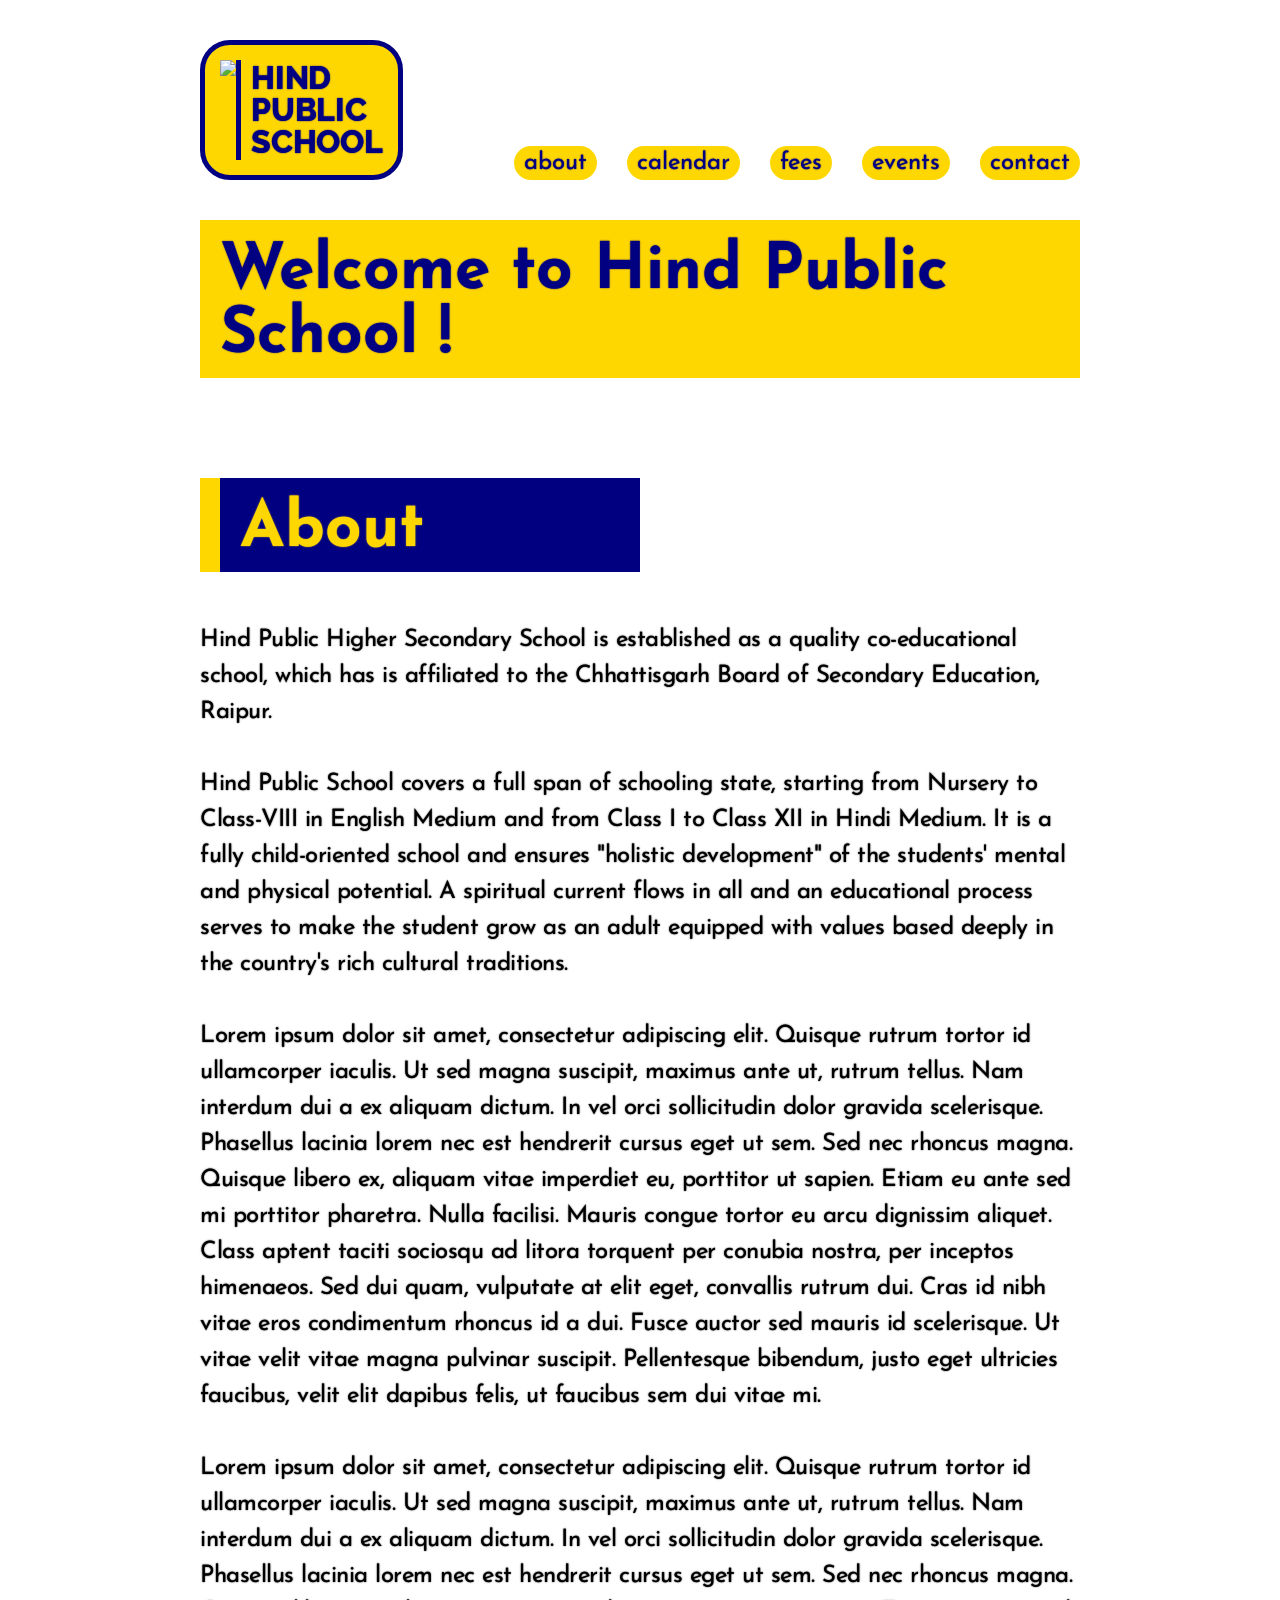
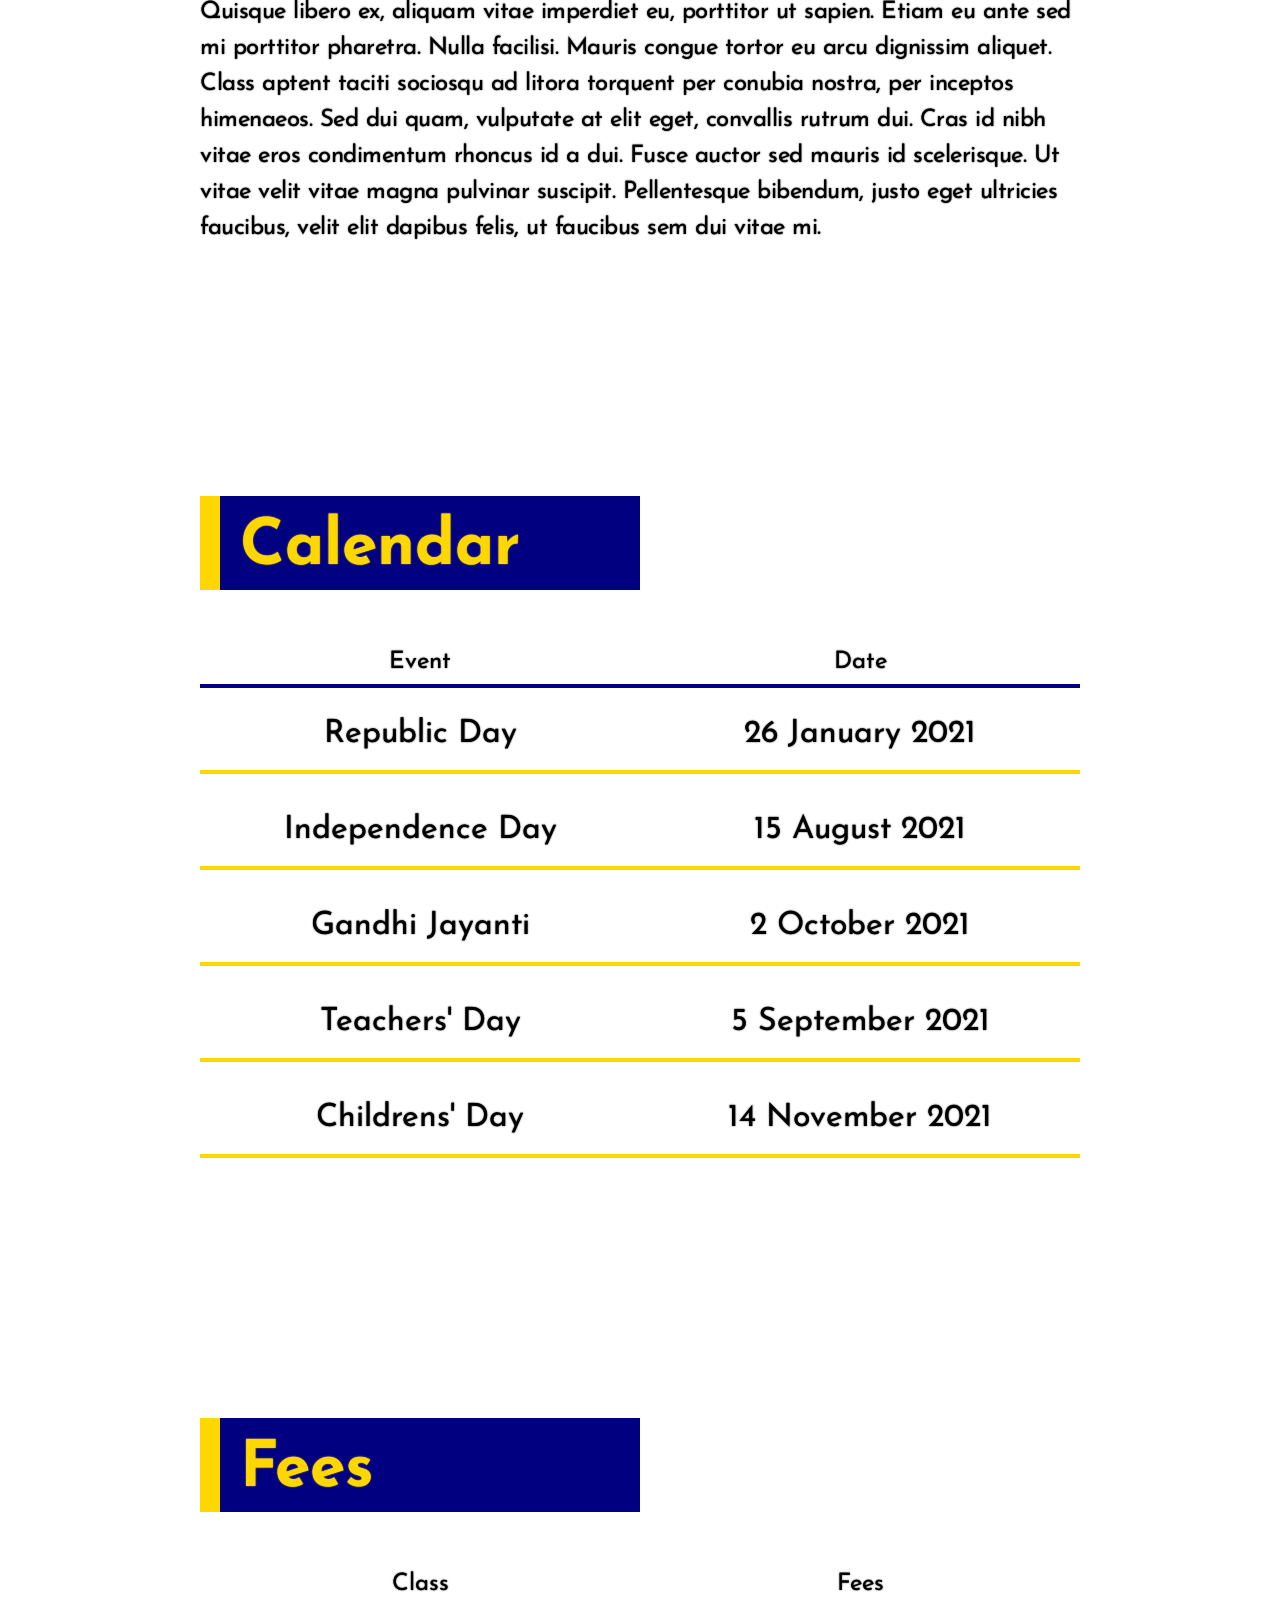
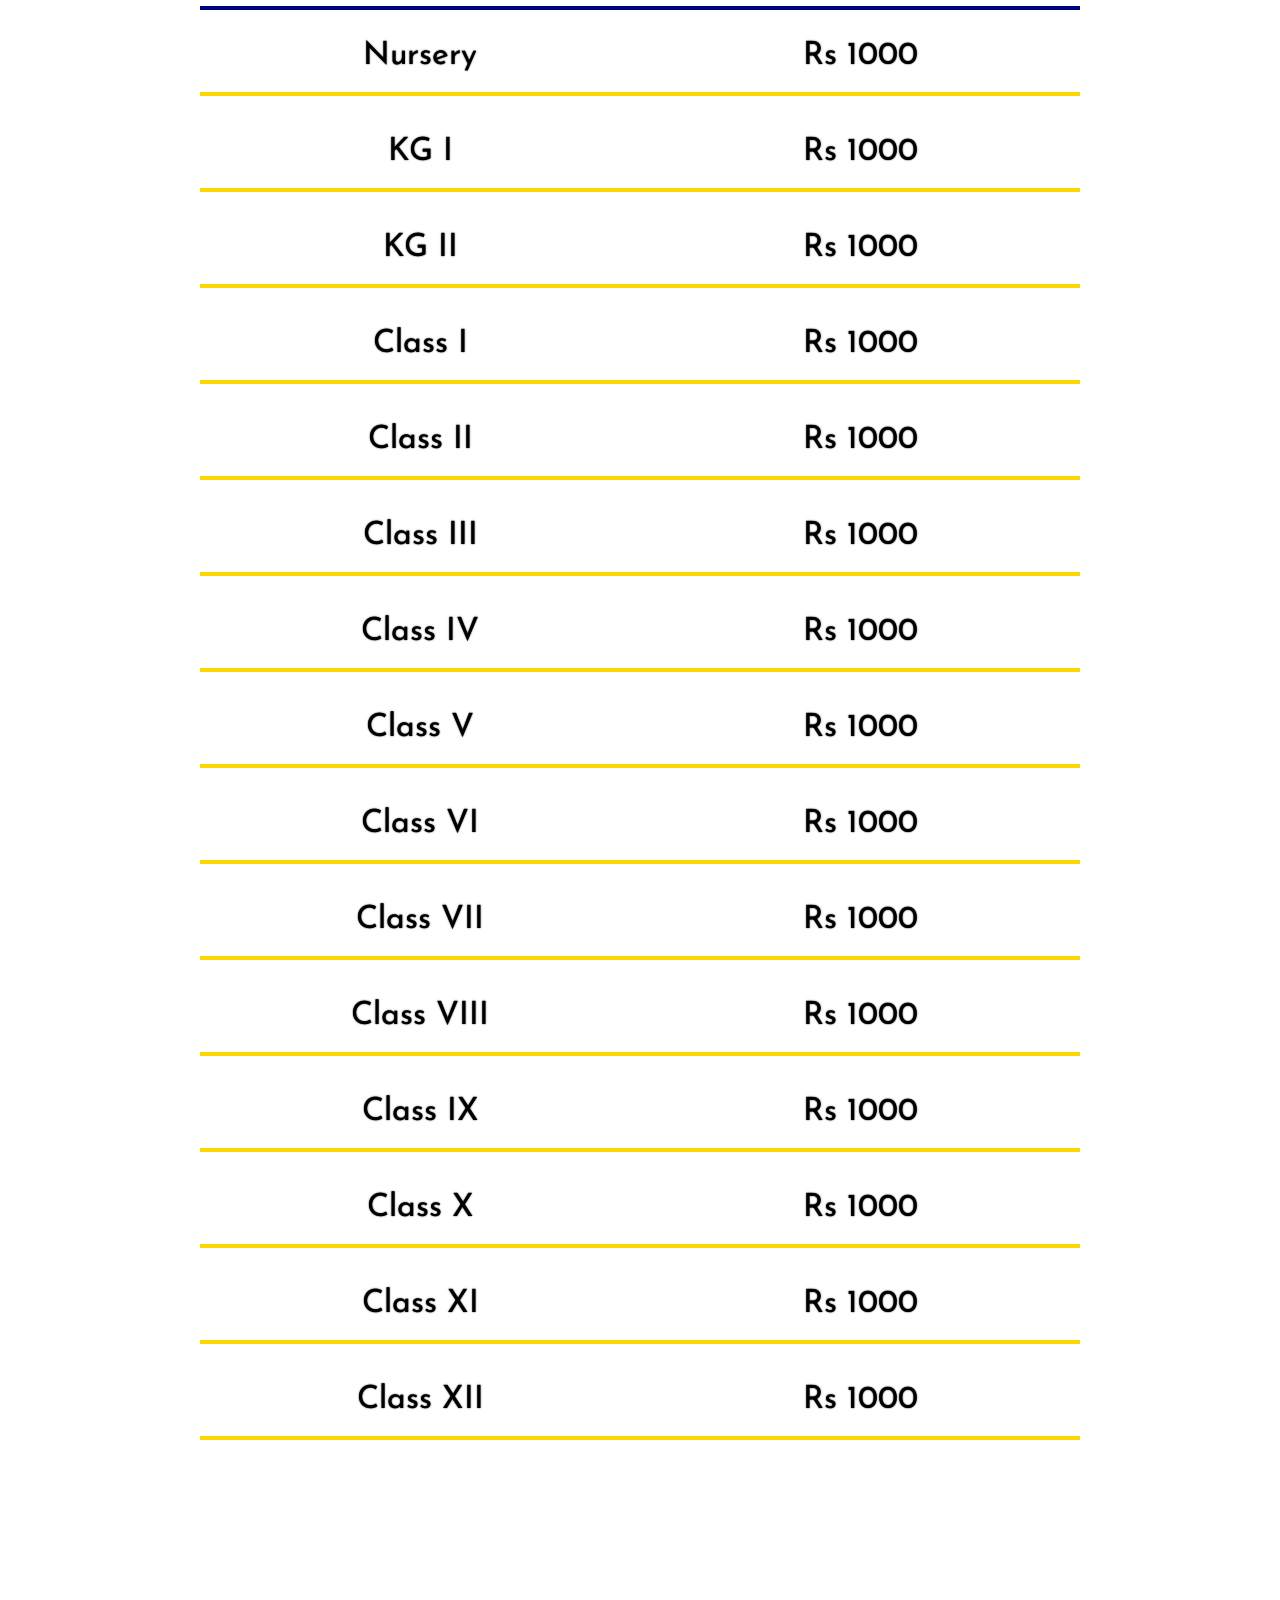
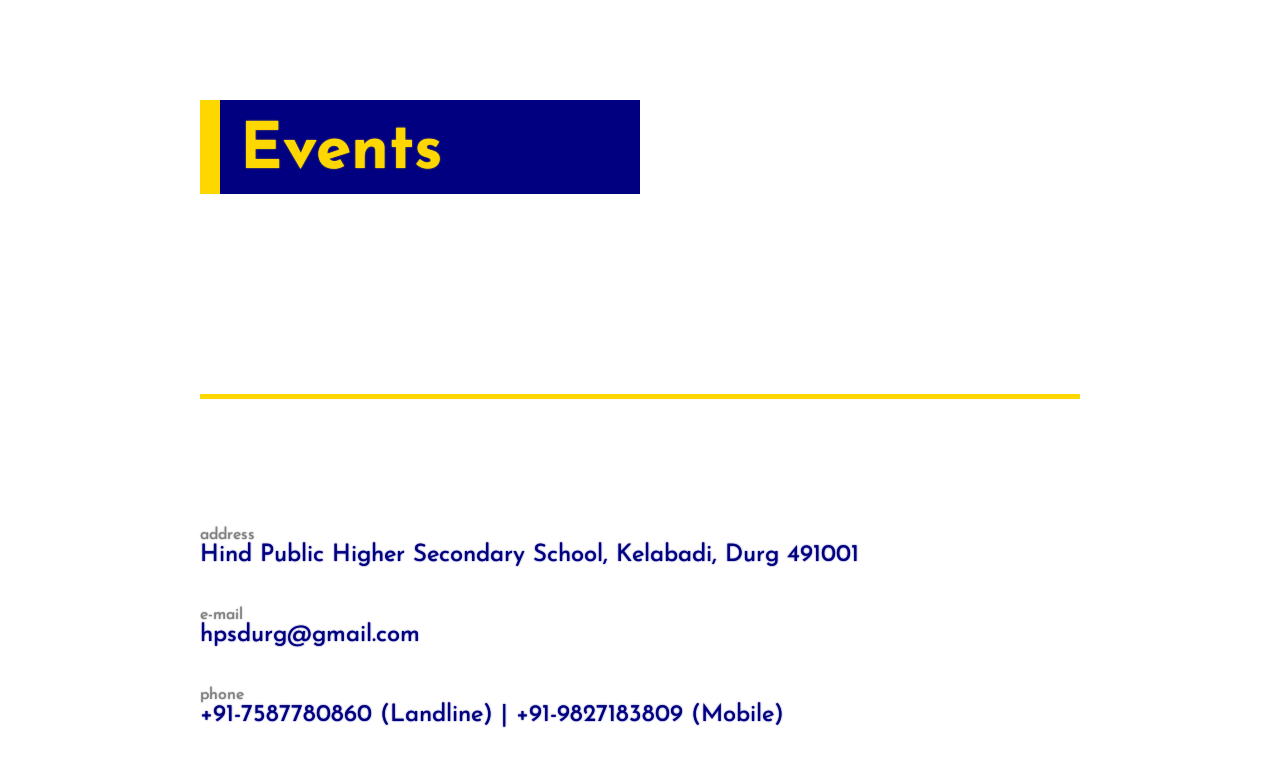
==== index.html @ 1e0f35f3 "renamed to index.html" ====
<!doctype html>
<html lang="en-IN">
  <head>
    <meta charset="utf-8">
    <link href="fa/css/all.css" rel="stylesheet">
    <link href="school.css" rel="stylesheet">
  </head>
  <body>
    <div class="hero"></div>
    <div class="header">
      <div class="logo">
        <img class="logo-image" height="100" src="images/logo.png">
        <div class="logo-banner"> Hind<br>Public<br>School </div>
      </div>
      <div class="social-and-navigation">
        <div class="social">
          <a href="#" class="social-icon fab fa-facebook"> </a>
          <a href="#" class="social-icon fab fa-instagram"> </a>
          <a href="#" class="social-icon fab fa-twitter"> </a>
        </div>
        <div class="navigation">
          <a class="navigation-element" href="#about"> about </a>
          <a class="navigation-element" href="#calendar"> calendar </a>
          <a class="navigation-element" href="#fees"> fees </a>
          <a class="navigation-element" href="#events"> events </a>
          <a class="navigation-element" href="#contact"> contact </a>
        </div>
      </div>
    </div>
    <div class="main">
      <div class="welcome"> Welcome to Hind Public School&nbsp;!</div>
      <div class="heading" id="about"> About </div>
      <div class="text">
        Hind Public Higher Secondary School is established as a quality co-educational school, which
        has is affiliated to the Chhattisgarh Board of Secondary Education, Raipur.

        <br><br>

        Hind Public School covers a full span of schooling state, starting from Nursery to
        Class-VIII in English Medium and from Class I to Class XII in Hindi Medium. It is a fully
        child-oriented school and ensures "holistic development" of the students' mental and
        physical potential. A spiritual current flows in all and an educational process serves to
        make the student grow as an adult equipped with values based deeply in the country's rich
        cultural traditions.

        <br><br>  

        Lorem ipsum dolor sit amet, consectetur adipiscing elit. Quisque rutrum tortor id
        ullamcorper iaculis.  Ut sed magna suscipit, maximus ante ut, rutrum tellus. Nam interdum
        dui a ex aliquam dictum.  In vel orci sollicitudin dolor gravida scelerisque. Phasellus
        lacinia lorem nec est hendrerit cursus eget ut sem.  Sed nec rhoncus magna. Quisque libero
        ex, aliquam vitae imperdiet eu, porttitor ut sapien. Etiam eu ante sed mi porttitor
        pharetra. Nulla facilisi. Mauris congue tortor eu arcu dignissim aliquet. Class aptent
        taciti sociosqu ad litora torquent per conubia nostra, per inceptos himenaeos. Sed dui quam,
        vulputate at elit eget, convallis rutrum dui. Cras id nibh vitae eros condimentum rhoncus id
        a dui. Fusce auctor sed mauris id scelerisque. Ut vitae velit vitae magna pulvinar suscipit.
        Pellentesque bibendum, justo eget ultricies faucibus, velit elit dapibus felis, ut faucibus
        sem dui vitae mi.

        <br><br>

        Lorem ipsum dolor sit amet, consectetur adipiscing elit. Quisque rutrum tortor id
        ullamcorper iaculis.  Ut sed magna suscipit, maximus ante ut, rutrum tellus. Nam interdum
        dui a ex aliquam dictum.  In vel orci sollicitudin dolor gravida scelerisque. Phasellus
        lacinia lorem nec est hendrerit cursus eget ut sem.  Sed nec rhoncus magna. Quisque libero
        ex, aliquam vitae imperdiet eu, porttitor ut sapien. Etiam eu ante sed mi porttitor
        pharetra. Nulla facilisi. Mauris congue tortor eu arcu dignissim aliquet. Class aptent
        taciti sociosqu ad litora torquent per conubia nostra, per inceptos himenaeos. Sed dui quam,
        vulputate at elit eget, convallis rutrum dui. Cras id nibh vitae eros condimentum rhoncus id
        a dui. Fusce auctor sed mauris id scelerisque. Ut vitae velit vitae magna pulvinar suscipit.
        Pellentesque bibendum, justo eget ultricies faucibus, velit elit dapibus felis, ut faucibus
        sem dui vitae mi.

      </div>
      <div class="vspace"></div>
      <div class="heading" id="calendar"> Calendar </div>
      <div class="table">
        <div class="table-heading"> Event </div>
        <div class="table-heading"> Date </div>

        <div class="table-element"> Republic Day </div> 
        <div class="table-element"> 26 January 2021 </div>

        <div class="table-element"> Independence Day </div> 
        <div class="table-element"> 15 August 2021 </div>

        <div class="table-element"> Gandhi Jayanti </div> 
        <div class="table-element"> 2 October 2021 </div>

        <div class="table-element"> Teachers' Day </div> 
        <div class="table-element"> 5 September 2021 </div>

        <div class="table-element"> Childrens' Day </div> 
        <div class="table-element"> 14 November 2021 </div>
      </div>
      <div class="vspace"></div>
      <div class="heading" id="fees"> Fees </div>
      <div class="table">
        <div class="table-heading"> Class </div>
        <div class="table-heading"> Fees </div>

        <div class="table-element"> Nursery </div> 
        <div class="table-element"> Rs 1000 </div>

        <div class="table-element"> KG I </div> 
        <div class="table-element"> Rs 1000 </div>

        <div class="table-element"> KG II </div> 
        <div class="table-element"> Rs 1000 </div>

        <div class="table-element"> Class I </div> 
        <div class="table-element"> Rs 1000 </div>

        <div class="table-element"> Class II </div> 
        <div class="table-element"> Rs 1000 </div>

        <div class="table-element"> Class III </div> 
        <div class="table-element"> Rs 1000 </div>

        <div class="table-element"> Class IV </div> 
        <div class="table-element"> Rs 1000 </div>

        <div class="table-element"> Class V </div> 
        <div class="table-element"> Rs 1000 </div>

        <div class="table-element"> Class VI </div> 
        <div class="table-element"> Rs 1000 </div>

        <div class="table-element"> Class VII </div> 
        <div class="table-element"> Rs 1000 </div>

        <div class="table-element"> Class VIII </div> 
        <div class="table-element"> Rs 1000 </div>

        <div class="table-element"> Class IX </div> 
        <div class="table-element"> Rs 1000 </div>

        <div class="table-element"> Class X </div> 
        <div class="table-element"> Rs 1000 </div>

        <div class="table-element"> Class XI </div> 
        <div class="table-element"> Rs 1000 </div>

        <div class="table-element"> Class XII </div> 
        <div class="table-element"> Rs 1000 </div>
      </div>
      <div class="vspace"></div>
      <div class="heading" id="events"> Events </div>
      <div class="vspace"></div>
    </div>
    <div class="footer" id="contact">
      <div class="footer-element">
        <a href="#" class="social-icon fab fa-facebook"> </a>
        <a href="#" class="social-icon fab fa-instagram"> </a>
        <a href="#" class="social-icon fab fa-twitter"> </a>
      </div>
      <div class="footer-element">
        <p class="marker"> Address </p>
        <p class="content"> Hind Public Higher Secondary School, Kelabadi, Durg 491001 </p>
      </div>
      <div class="footer-element">
        <p class="marker"> E-Mail </p>
        <p class="content"> hpsdurg@gmail.com </p>
      </div>
      <div class="footer-element">
        <p class="marker"> Phone </p>
        <p class="content"> +91-7587780860 (Landline) | +91-9827183809 (Mobile) </p>
      </div>
    </div>
  </body>
  <script>
  </script>
</html>
---- school.css ----
@import url('https://fonts.googleapis.com/css2?family=Josefin+Sans:ital,wght@0,100;0,200;0,300;0,400;0,500;0,600;0,700;1,100;1,200;1,300;1,400;1,500;1,600;1,700&display=swap');
@import url('https://fonts.googleapis.com/css2?family=Raleway:ital,wght@0,100;0,200;0,300;0,400;0,500;0,600;0,700;0,800;0,900;1,100;1,200;1,300;1,400;1,500;1,600;1,700;1,800;1,900&display=swap');

*
{
  box-sizing: border-box;
  margin: 0px;
  padding: 0px;
  text-shadow: 0px 0px 1.5px;
}

:root
{
  --primary-color: gold;
  --secondary-color: navy;

  --logo-banner-font-size: 2rem;

  --social-icon-font-size: 3rem;
  --navigation-element-font-size: 1.5rem;

  --welcome-font-size: 4rem;
  --heading-font-size: 4rem;

  --text-font-size: 1.5rem;

  --table-heading-font-size: 1.5rem;
  --table-element-font-size: 2rem;

  --footer-marker-font-size: 1rem;
  --footer-content-font-size: 1.5rem;

  --navigation-element-margin-right: 30px;
}

body
{
  font-family: Josefin Sans, sans-serif;
  padding: 0px 200px 0px 200px;
}

a
{
  color: black;
  text-decoration: none;
}

.collage
{
  display: none !important;
}

.hero
{
  background-image: url('images/banner.jpg');
  background-position: center;
  background-repeat: no-repeat;
  background-size: cover;
  height: 500px;
  left: 0px;
  opacity: 1;
  position: absolute;
  right: 0px;
  top: 0px;
  z-index: -1;
}

.header
{
  align-items: end;
  display: flex;
  flex-flow: row wrap;
  justify-content: start;
  margin: 40px auto;
}

.logo
{
  align-items: center;
  background-color: var(--primary-color);
  border-radius: 30px;
  border: 5px solid var(--secondary-color);
  display: flex;
  flex-flow: row nowrap;
  padding: 15px;
}

.logo-image
{
  border-right: 5px solid var(--secondary-color);
}

.logo-banner
{
  color: var(--secondary-color);
  font-family: Raleway, sans-serif;
  font-size: var(--logo-banner-font-size);
  font-weight: 800;
  letter-spacing: -0.2px;
  line-height: 1em;
  padding-left: 10px;
  text-transform: uppercase;
}

.social-and-navigation
{
  align-items: end;
  display: flex;
  flex-flow: column nowrap;
  justify-content: space-between;
  margin-left: auto;
}

.social
{
  margin: 20px 0px 10px auto;
}

.social-icon
{
  color: var(--secondary-color);
  font-size: var(--social-icon-font-size);
  transition: transform 0.3s;
}

.social-icon:not(:last-of-type)
{
  margin-right: 20px;
}

.social-icon:hover
{
  transform: scale(1.2);
}

.navigation
{
  align-items: center;
  display: flex;
  flex-flow: row nowrap;
  justify-content: space-between;
  margin-left: 20px;
}

.navigation-element
{
  color: var(--secondary-color);
  font-size: var(--navigation-element-font-size);
  padding: 5px 10px;
  background-color: var(--primary-color);
  border-radius: 25px;
}

.navigation-element:not(:last-of-type)
{
  margin-right: 30px;
}

.navigation-element:hover
{
  /* TODO: add hover effect for `.navigation-element` */
}

.main
{
}

.welcome
{
  background-color: var(--primary-color);
  color: var(--secondary-color);
  display: grid;
  font-size: var(--welcome-font-size);
  font-weight: 700;
  margin-bottom: 100px;
  padding: 20px 10px 10px 20px;
  place-content: center;
}

.heading
{
  font-size: var(--heading-font-size);
  background-color: var(--secondary-color);
  padding: 20px 10px 10px 20px;
  color: var(--primary-color);
  max-width: 50%;
  font-weight: 700;
  border-left: 20px solid var(--primary-color);
}

.footer
{
  align-items: start;
  border-top: 5px solid var(--primary-color);
  display: flex;
  flex-flow: column nowrap;
  justify-content: space-between;
}

.footer-element
{
  padding: 20px 0px;
}

.footer-element:first-of-type
{
  margin-top: 20px;
}

.footer-element:last-of-type
{
  margin-bottom: 20px;
}

.footer-element > .marker
{
  font-size: var(--footer-marker-font-size);
  text-transform: lowercase;
  color: gray;
}

.footer-element > .content
{
  font-size: var(--footer-content-font-size);
  color: var(--secondary-color);
}

.text
{
  margin: 50px auto;
  font-size: var(--text-font-size);
  line-height: 1.5em;
  letter-spacing: -0.5px;
}

.table
{
  display: grid;
  grid-template-columns: 1fr 1fr;
  margin: 50px auto;
}

.table-heading
{
  display: grid;
  font-size: var(--table-heading-font-size);
  place-content: center;
  padding: 10px;
  border-bottom: 4px solid var(--secondary-color);
}

.table-element
{
  display: grid;
  font-size: var(--table-element-font-size);
  place-content: center;
  padding: 20px;
  border-bottom: 4px solid var(--primary-color);
  margin: 10px 0px;
}

.vspace
{
  height: 200px;
}

@media screen and (max-width: 1080px)
{
  :root
  {
    --logo-banner-font-size: 2rem;

    --social-icon-font-size: 2rem;
    --navigation-element-font-size: 1rem;

    --welcome-font-size: 3rem;
    --heading-font-size: 2rem;

    --text-font-size: 1rem;

    --table-heading-font-size: 1rem;
    --table-element-font-size: 1.5rem;

    --footer-marker-font-size: 0.8rem;
    --footer-content-font-size: 1rem;
  }

  body
  {
    font-family: Josefin Sans, sans-serif;
    padding: 0px 50px 0px 50px;
  }

  .header
  {
    flex-flow: row wrap;
    align-items: start;
    justify-content: space-between;
    gap: 20px;
  }

  .social-and-navigation
  {
    margin-left: initial;
  }

  .social
  {
    display: none !important;
  }

  .navigation
  {
    flex-flow: column nowrap;
    margin-left: 0px;
    align-items: start;
    justify-content: space-between;
    gap: 20px;
  }
}

@media screen and (max-width: 480px)
{
  :root
  {
    --logo-banner-font-size: 2rem;

    --social-icon-font-size: 1rem;
    --navigation-element-font-size: 0.8rem;

    --welcome-font-size: 2rem;
    --heading-font-size: 1rem;

    --text-font-size: 0.8rem;

    --table-heading-font-size: 0.5rem;
    --table-element-font-size: 0.8rem;

    --footer-marker-font-size: 0.5rem;
    --footer-content-font-size: 0.8rem;
  }

  .logo
  {
    transform: scale(0.6) translateX(-100px);
  }

  .heading
  {
    padding: 10px 5px 5px 10px;
    max-width: 80%;
    border-left: 10px solid var(--primary-color);
  }

  .table-heading
  {
    padding: 10px 5px;
  }

  .table-element
  {
    padding: 20px 5px;
    margin: 10px 0px;
  }
}
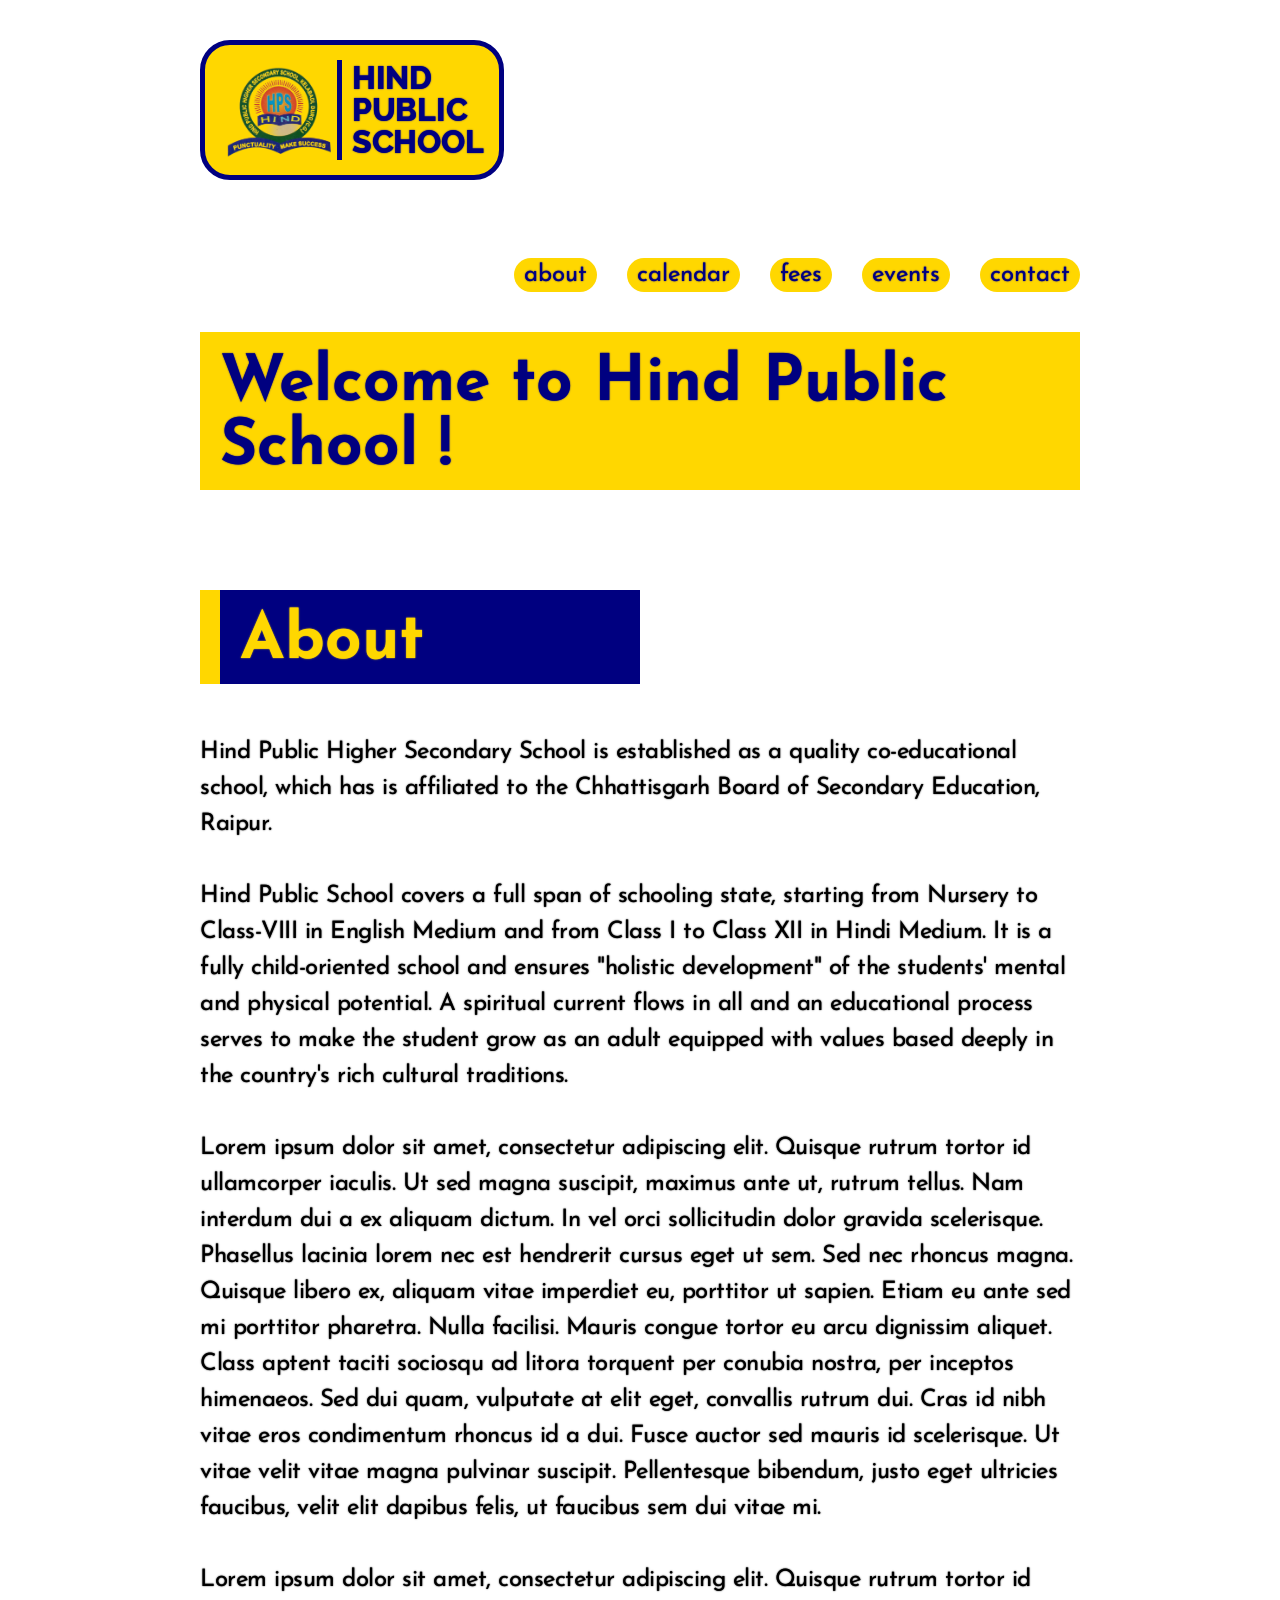
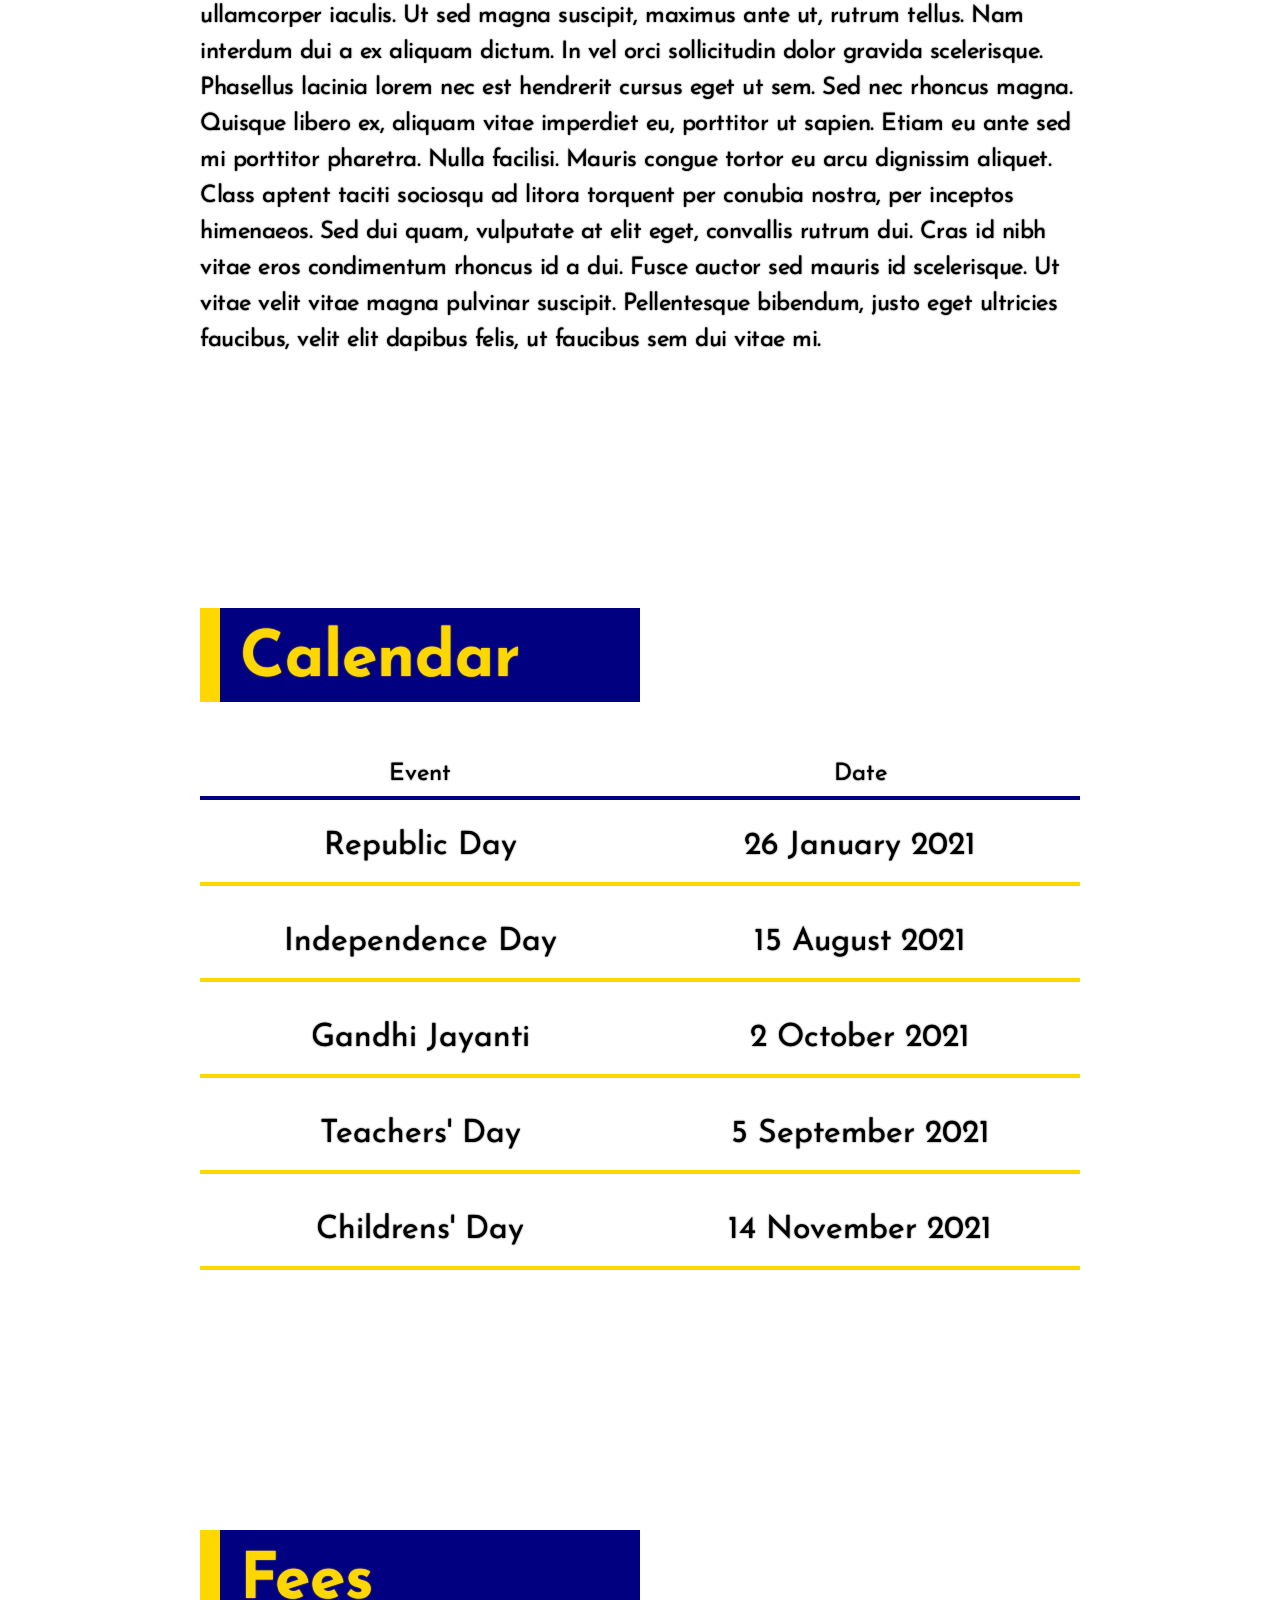
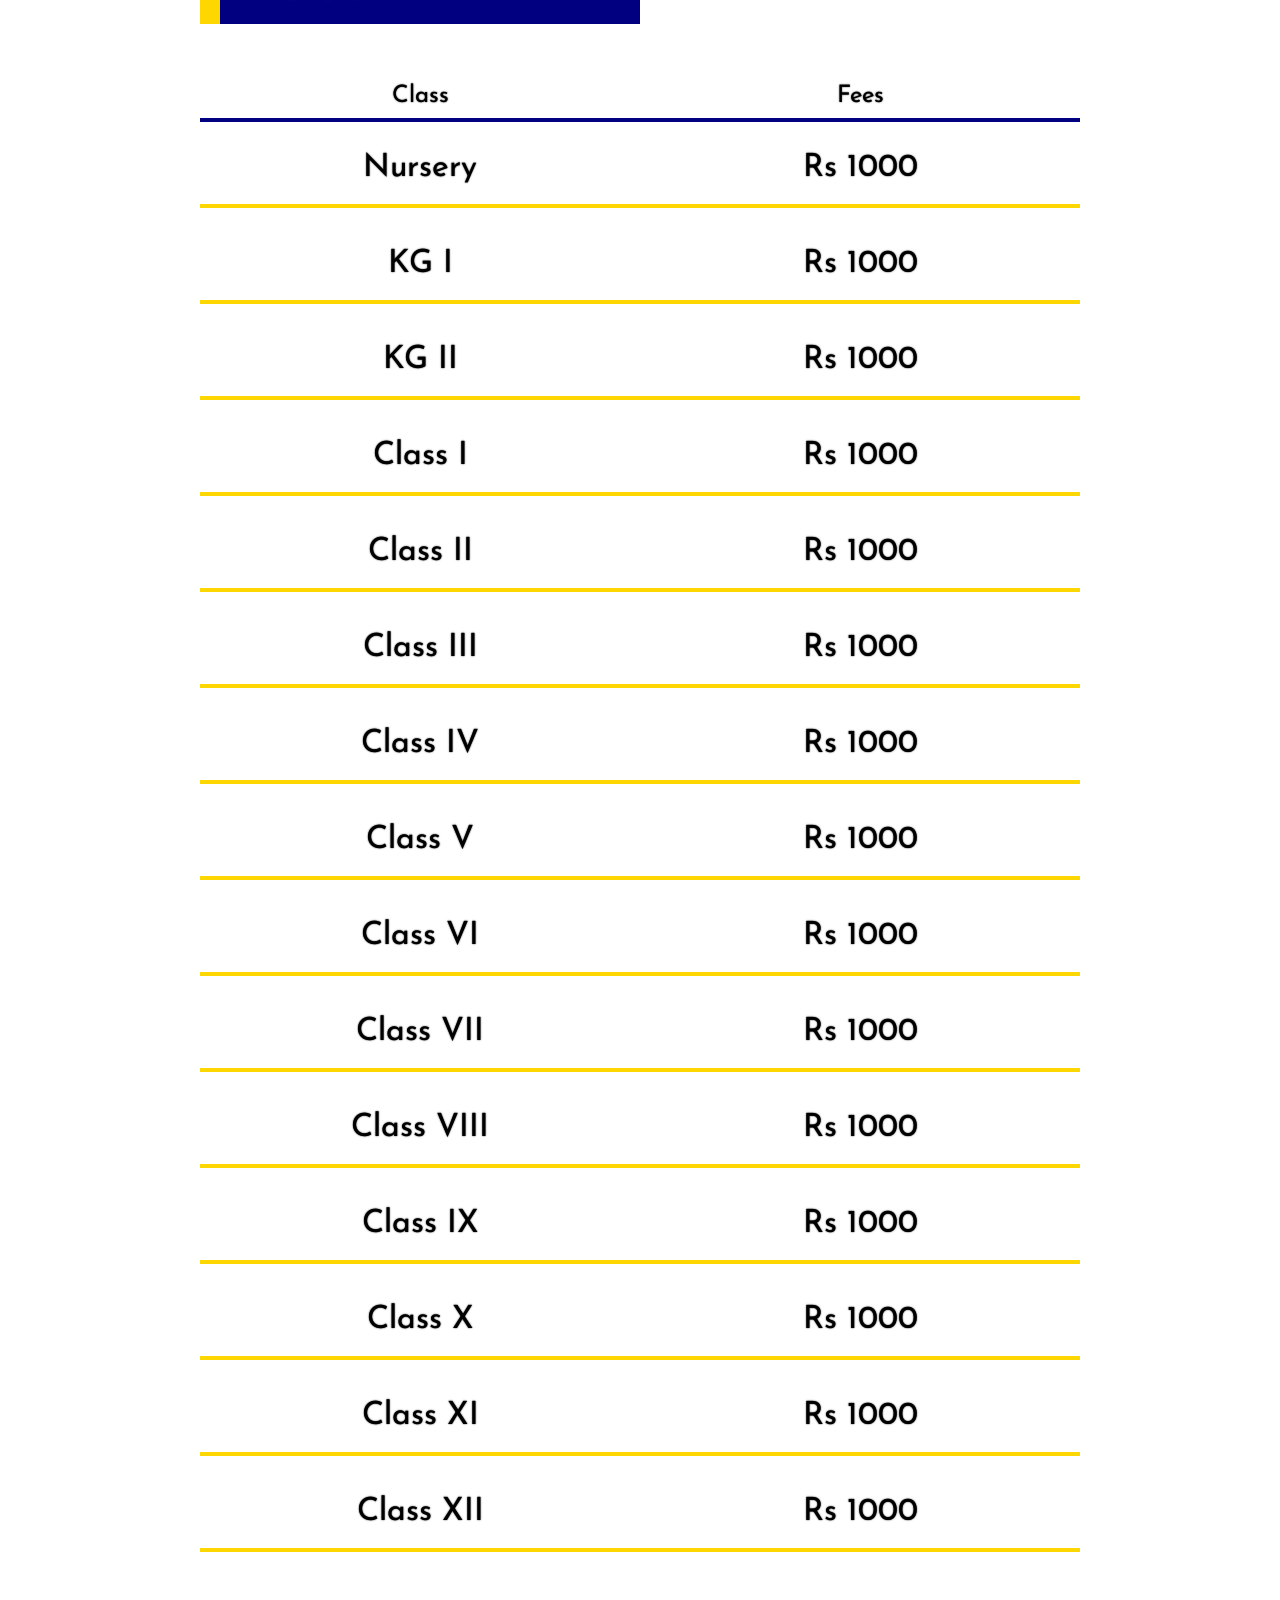
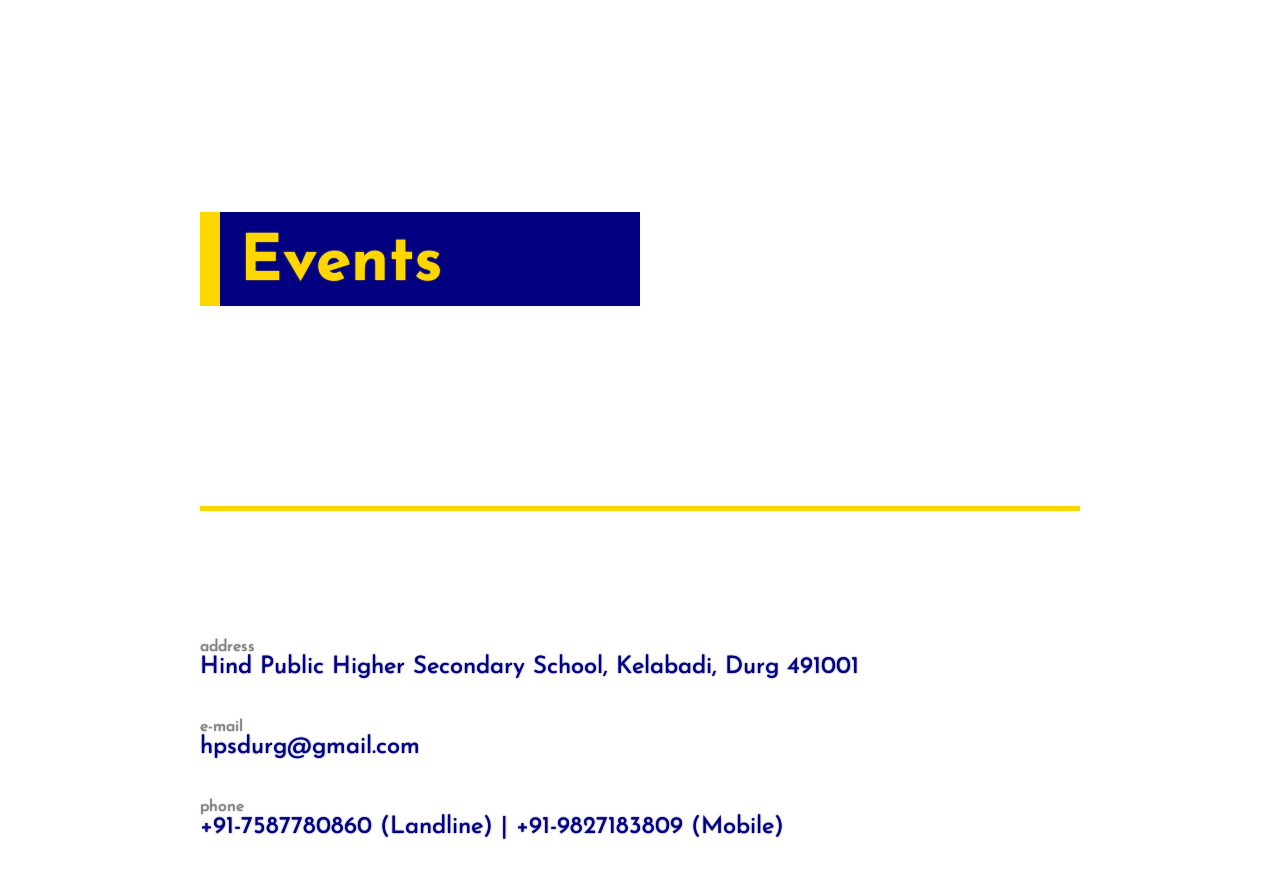
==== commit 967b0460: "Update index.html" ====
--- a/index.html
+++ b/index.html
@@ -9,7 +9,7 @@
     <div class="hero"></div>
     <div class="header">
       <div class="logo">
-        <img class="logo-image" height="100" src="images/logo.png">
+        <img class="logo-image" height="100" src="logo.png">
         <div class="logo-banner"> Hind<br>Public<br>School </div>
       </div>
       <div class="social-and-navigation">
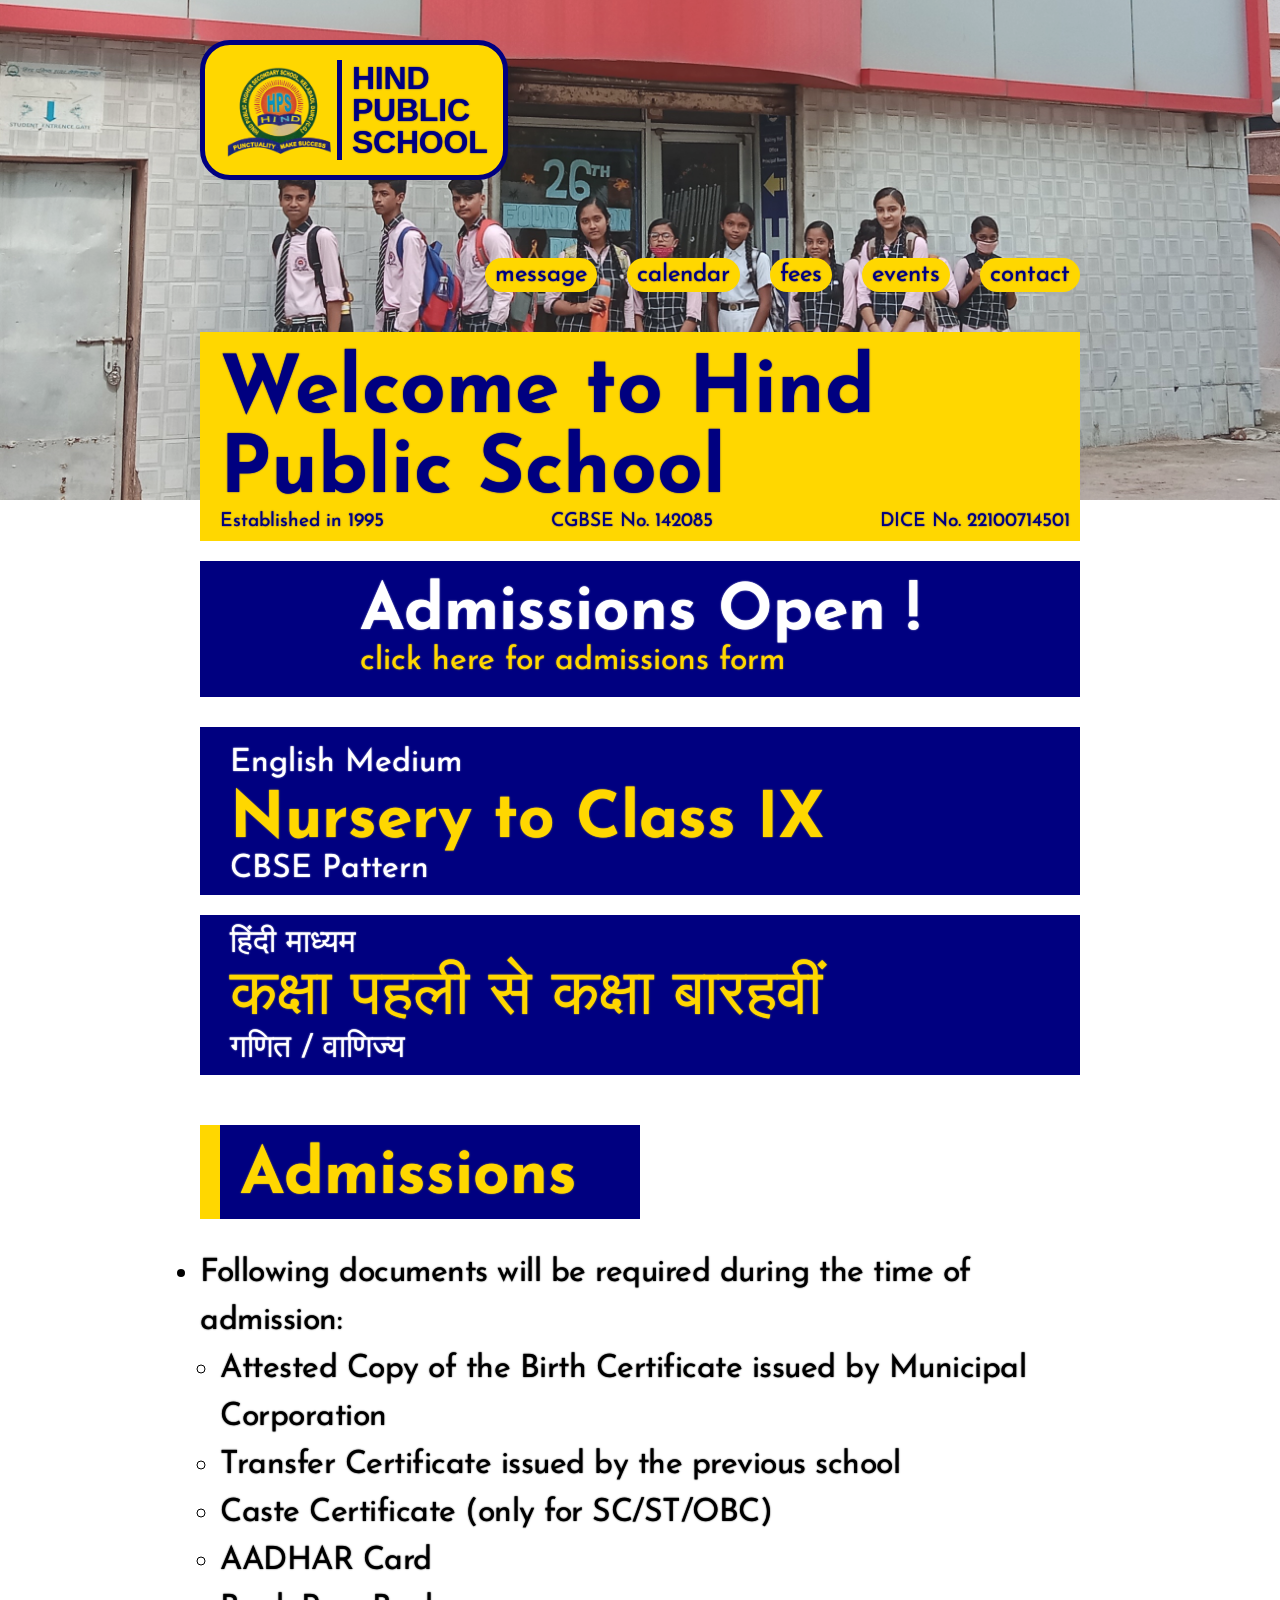
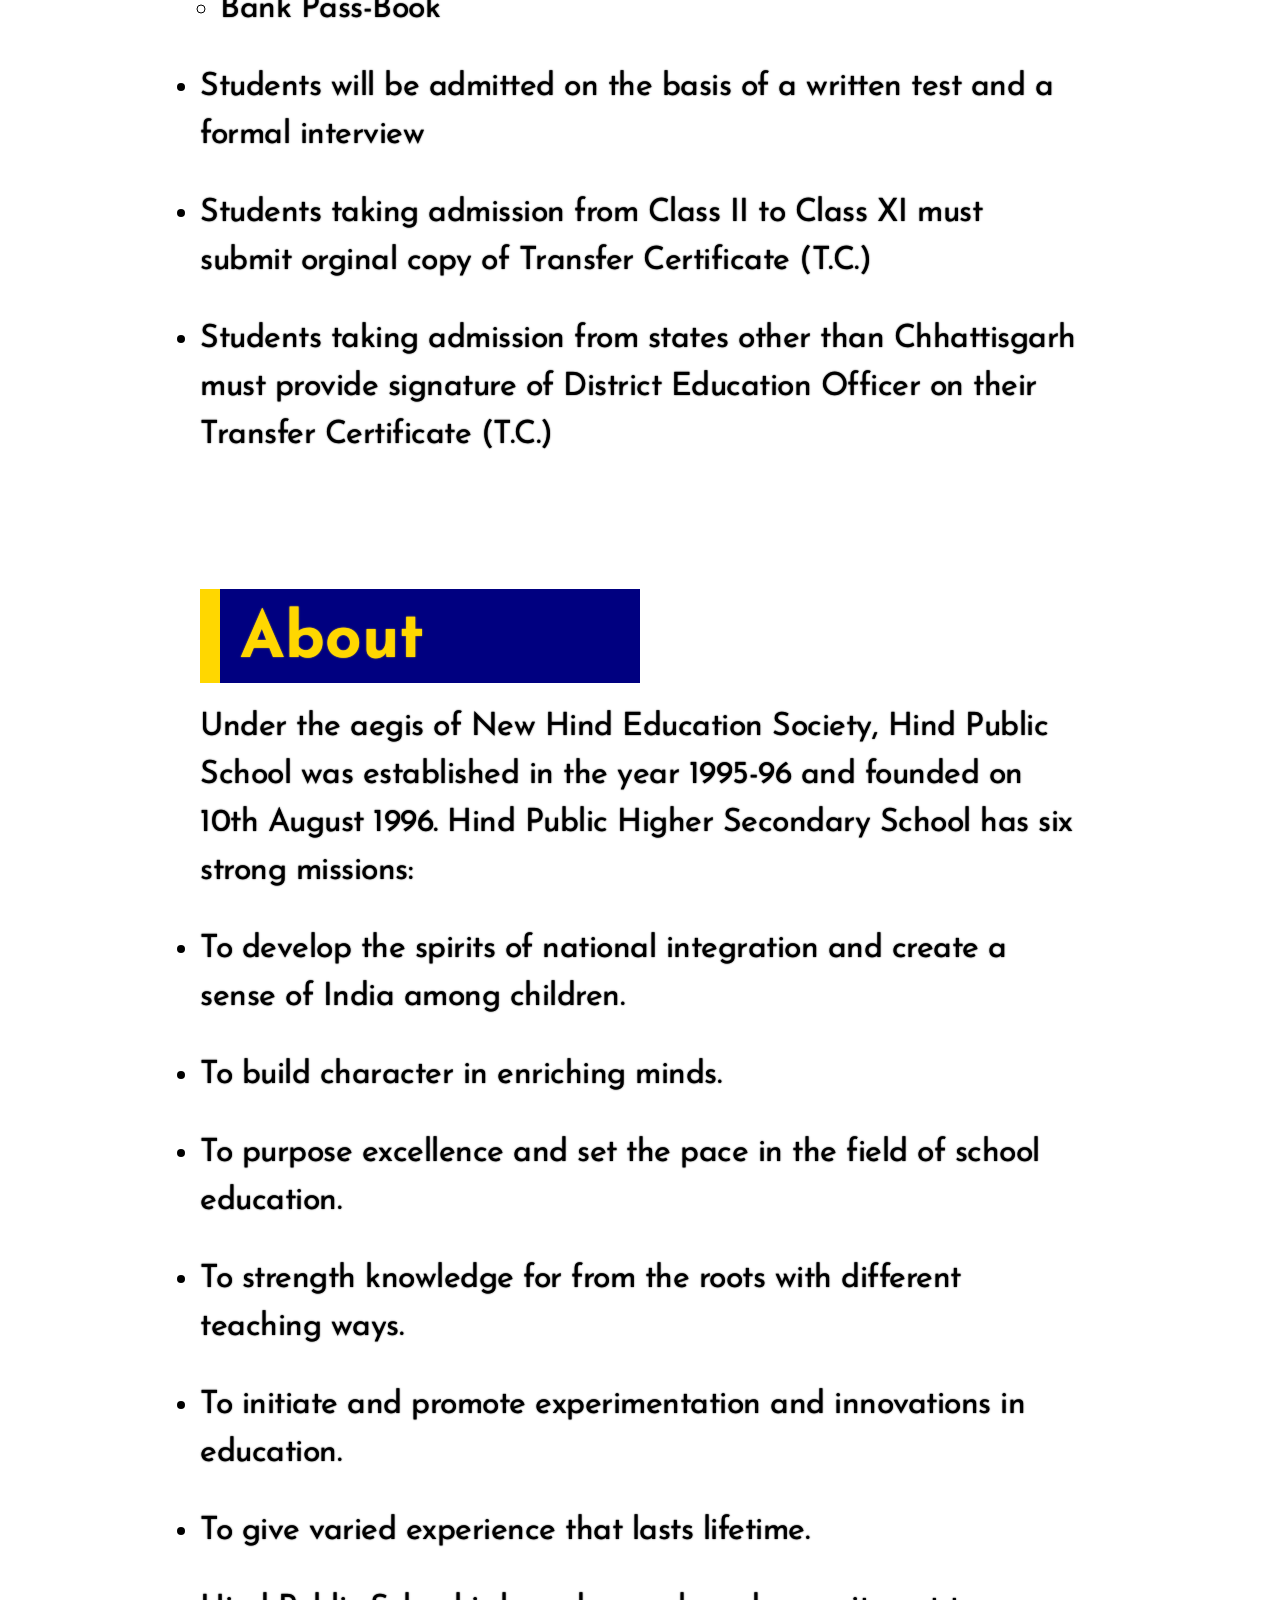
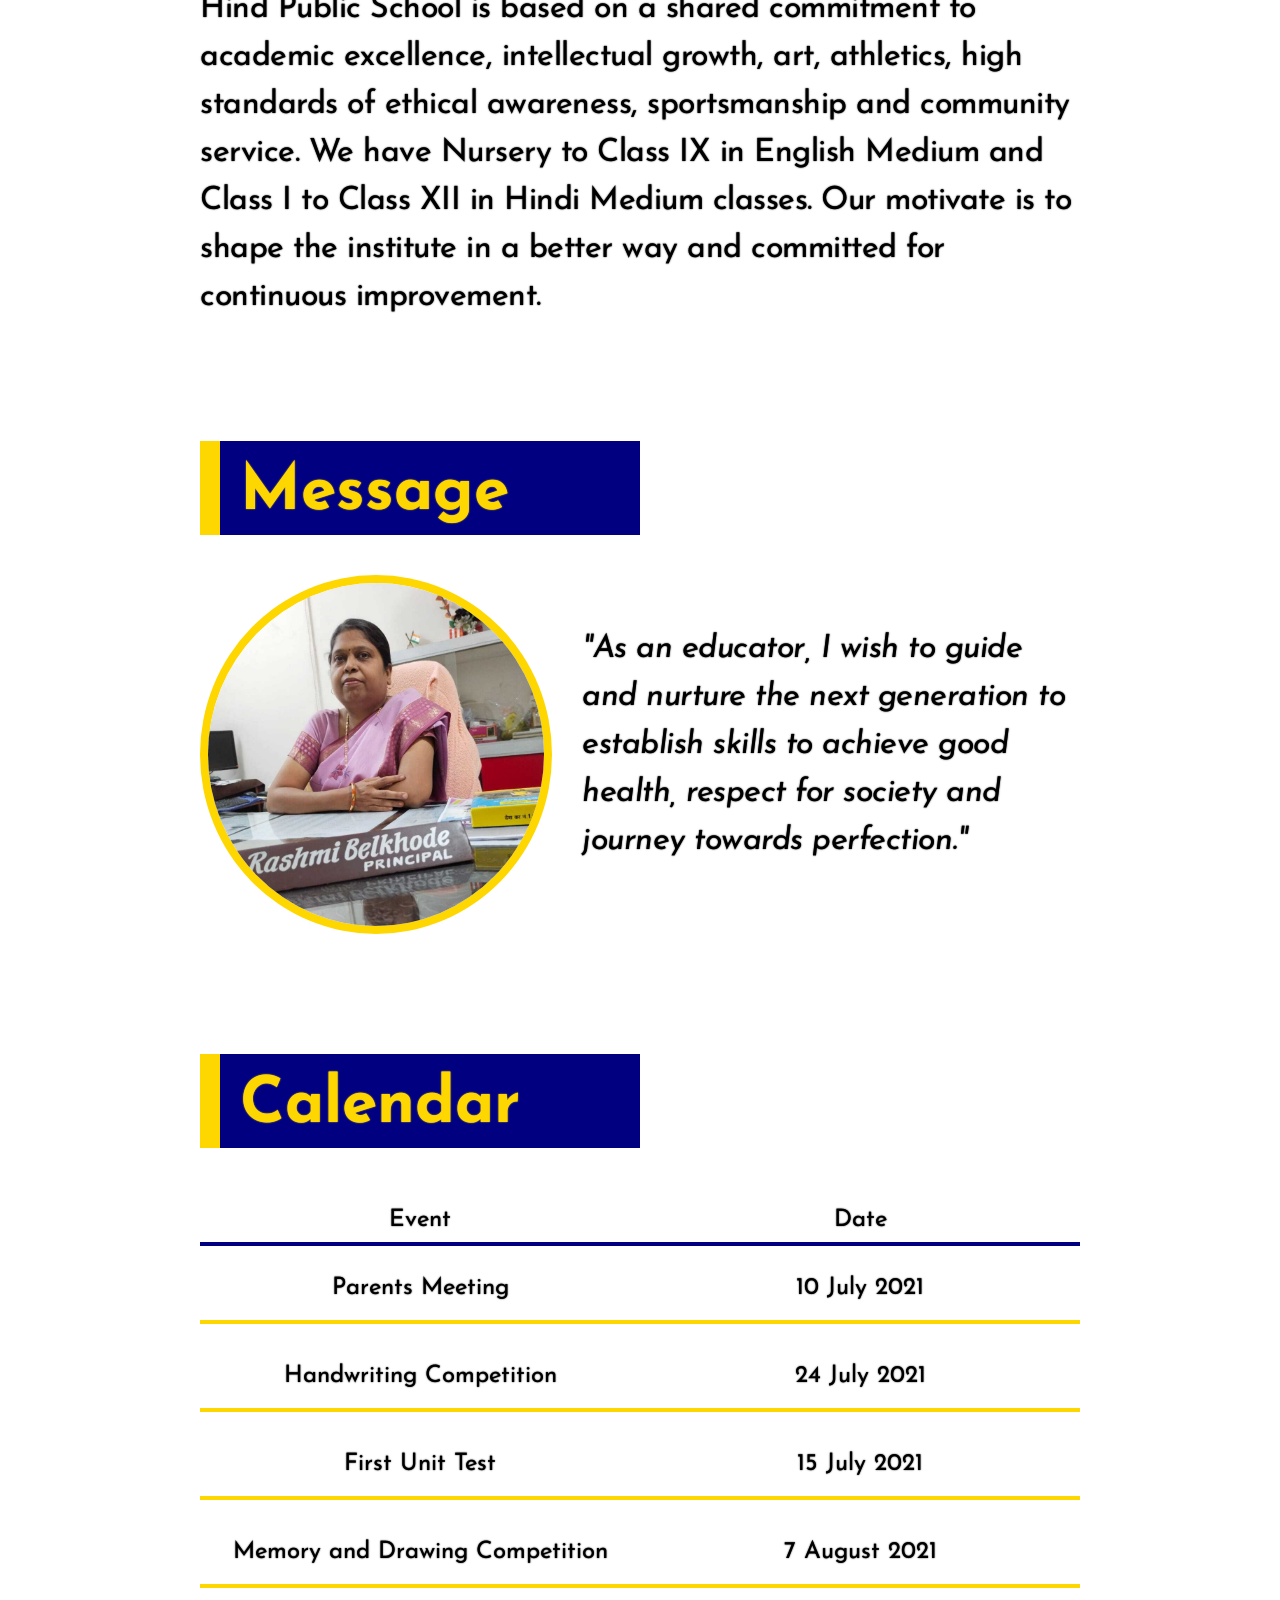
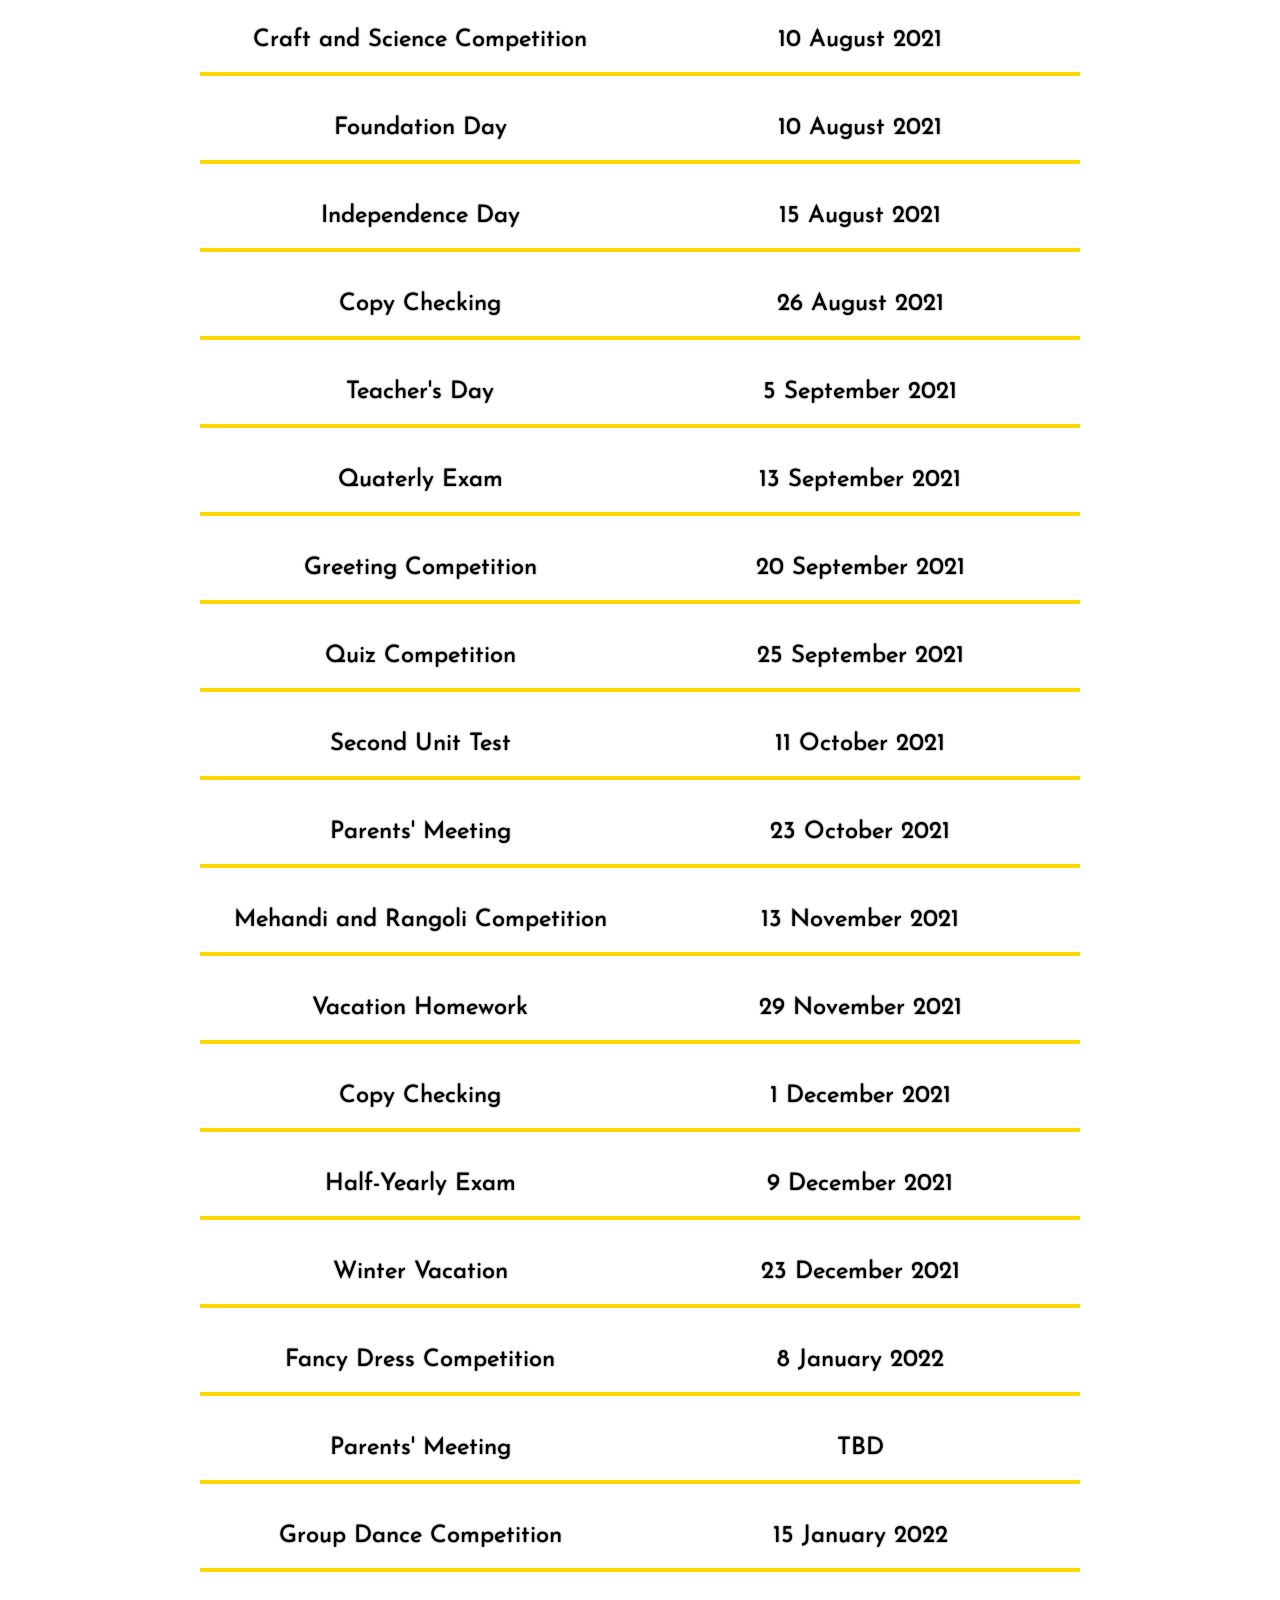
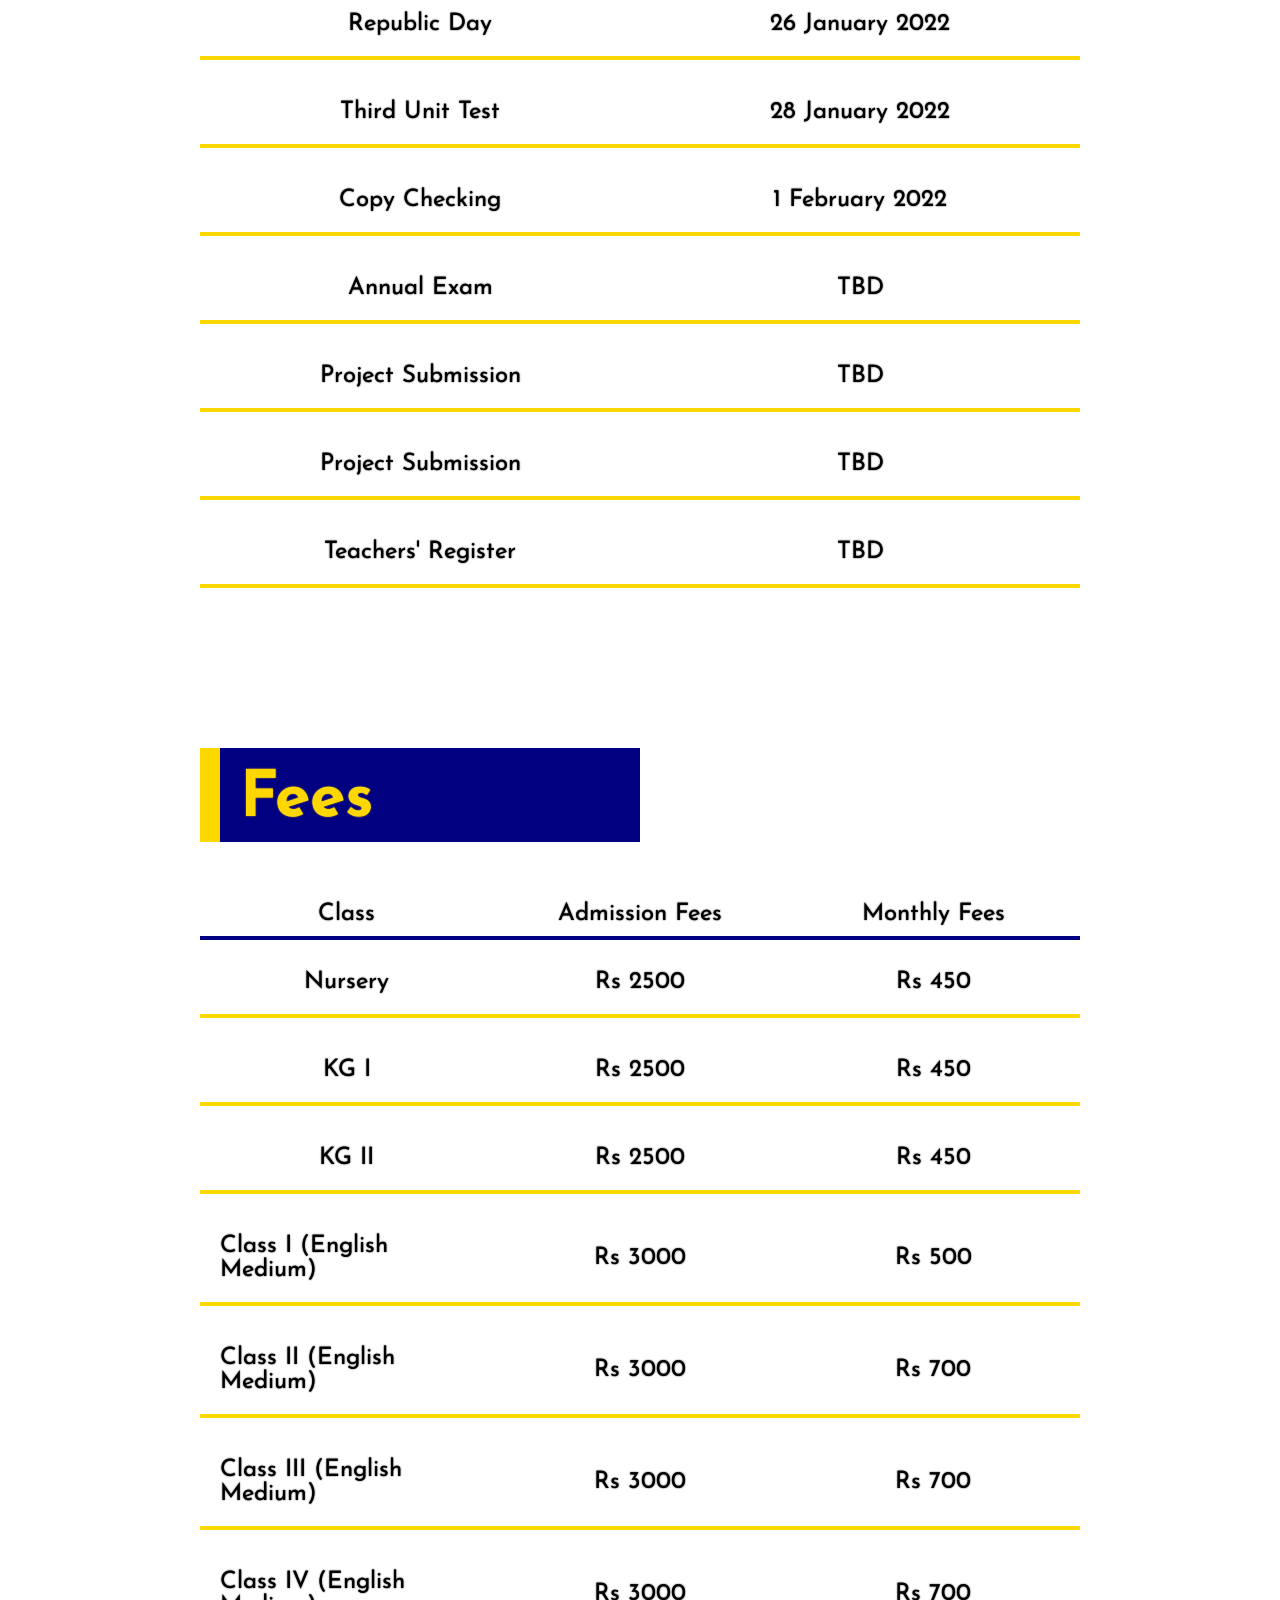
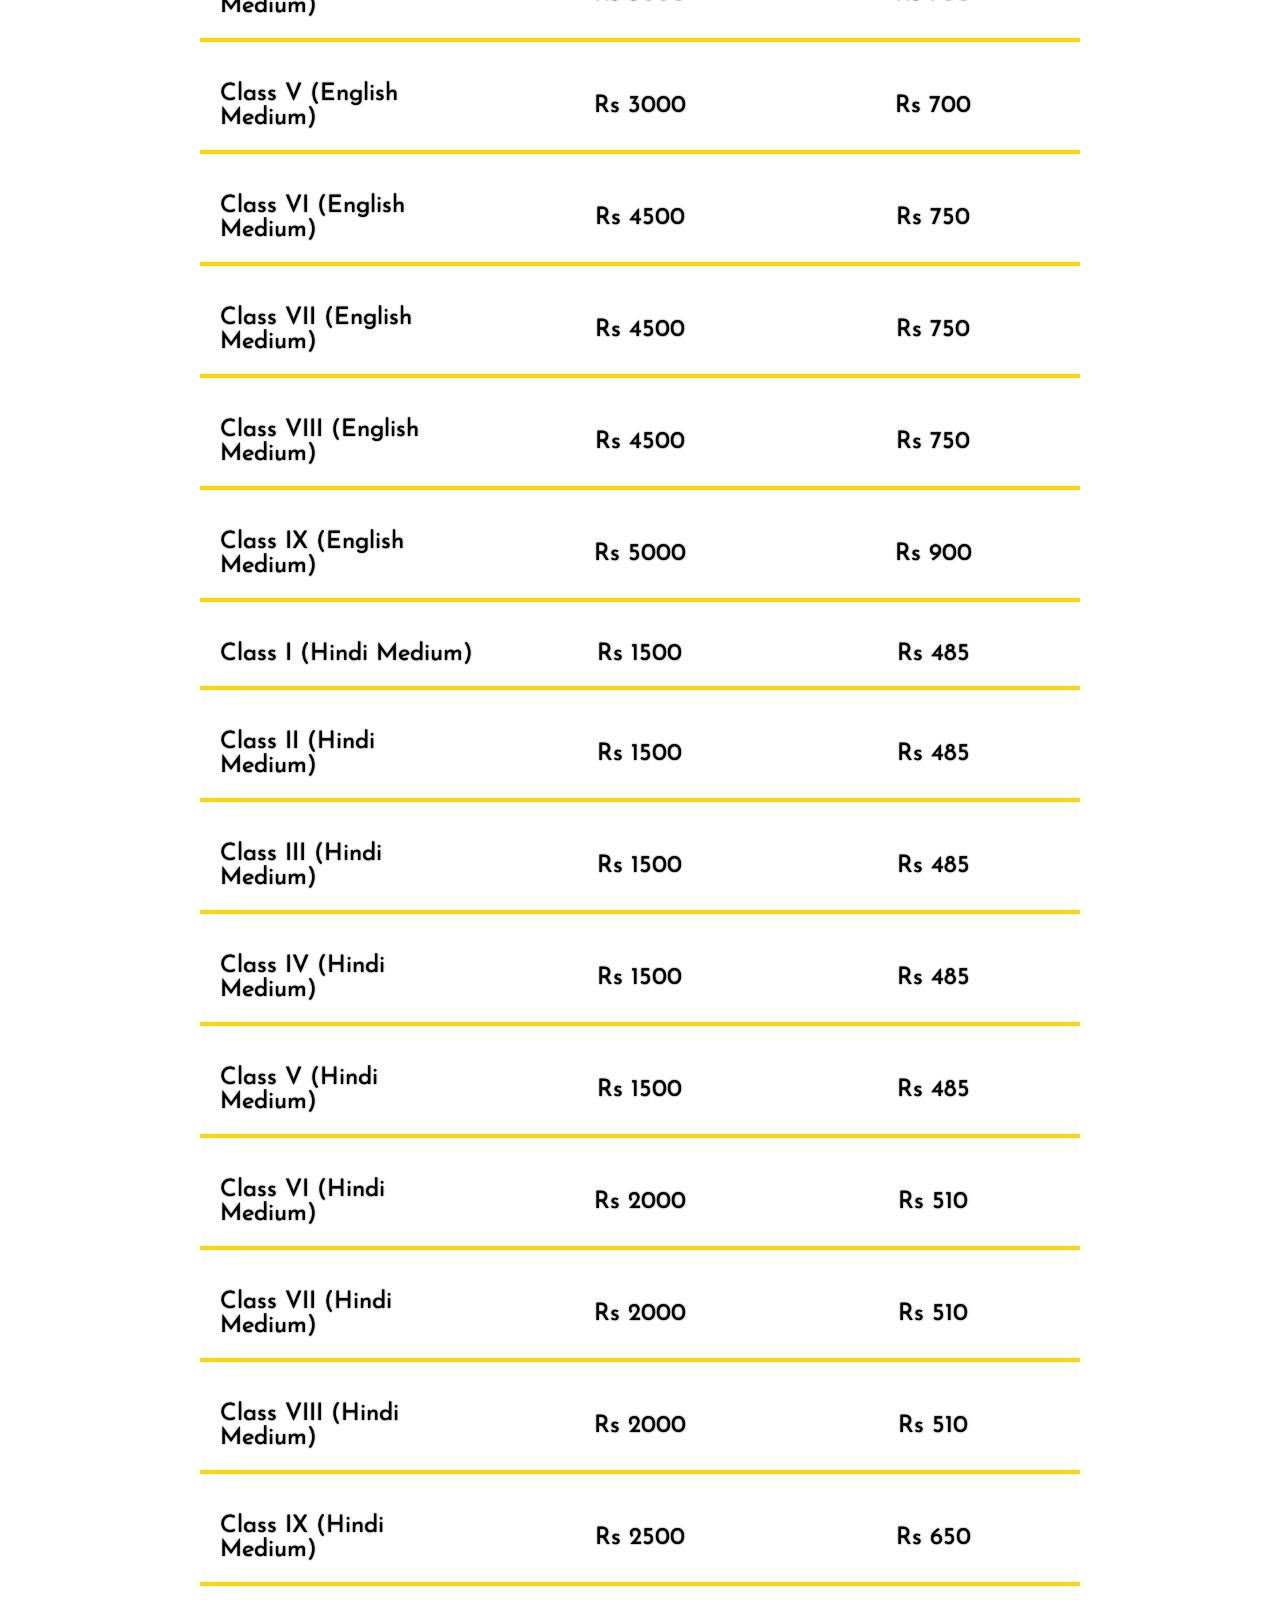
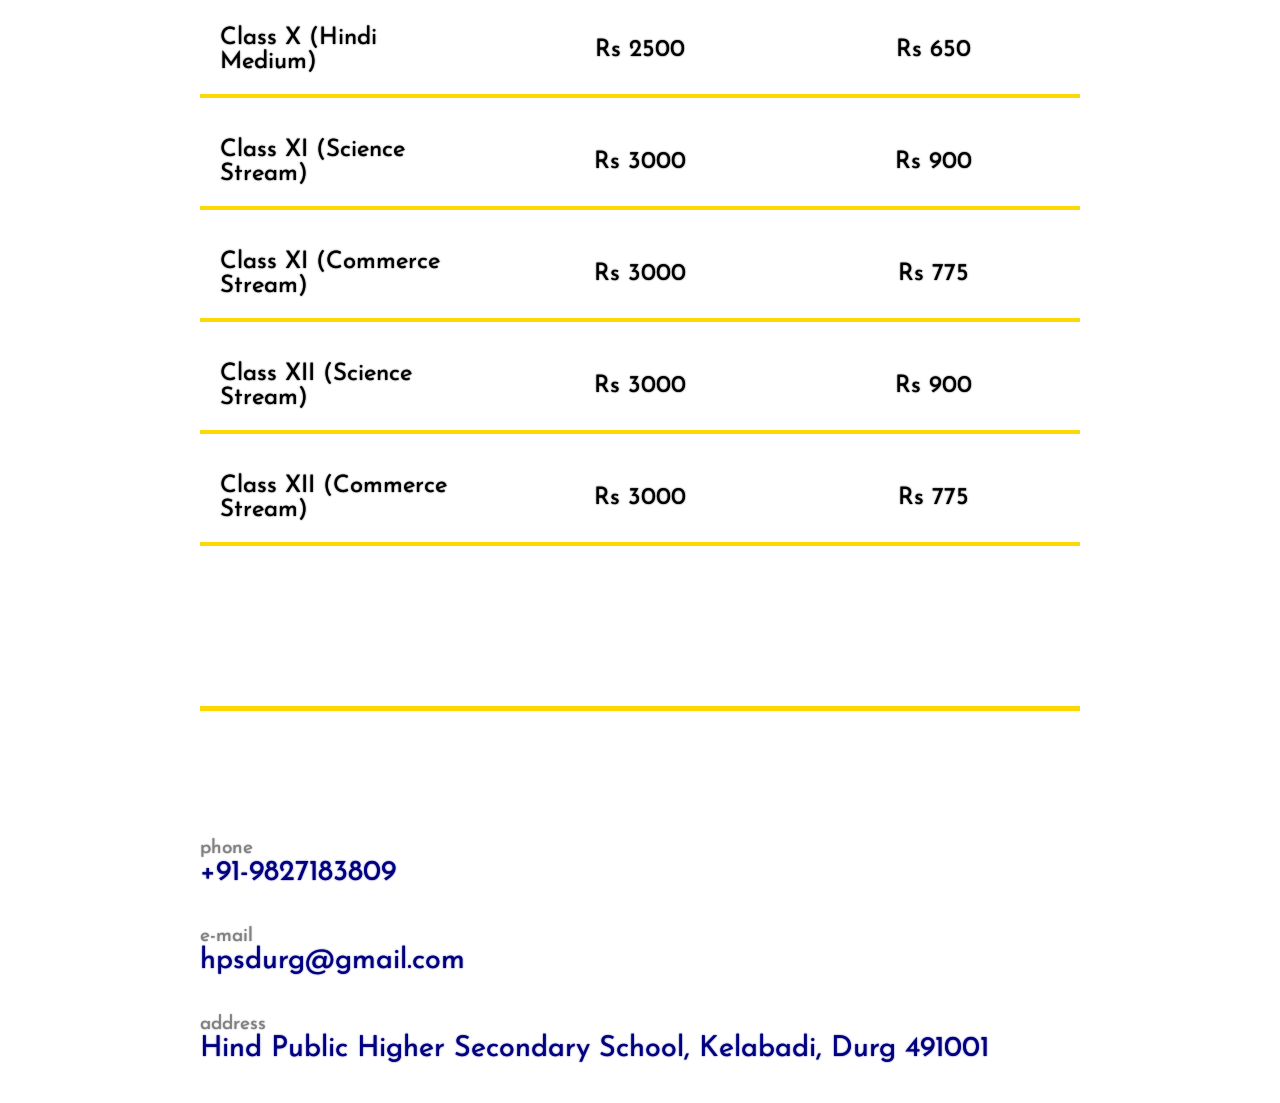
==== commit 412a5bc6: "Add files via upload" ====
--- a/index.html
+++ b/index.html
@@ -14,12 +14,12 @@
       </div>
       <div class="social-and-navigation">
         <div class="social">
-          <a href="#" class="social-icon fab fa-facebook"> </a>
-          <a href="#" class="social-icon fab fa-instagram"> </a>
-          <a href="#" class="social-icon fab fa-twitter"> </a>
+          <a href="https://www.facebook.com/hpsdurg/" class="social-icon fab fa-facebook"></a>
+          <a href="https://www.instagram.com/hps_durg_/?hl=en" class="social-icon fab fa-instagram"></a>
+          <a href="https://twitter.com/HindPublic" class="social-icon fab fa-twitter"></a>
         </div>
         <div class="navigation">
-          <a class="navigation-element" href="#about"> about </a>
+          <a class="navigation-element" href="#message"> message </a>
           <a class="navigation-element" href="#calendar"> calendar </a>
           <a class="navigation-element" href="#fees"> fees </a>
           <a class="navigation-element" href="#events"> events </a>
@@ -28,124 +28,316 @@
       </div>
     </div>
     <div class="main">
-      <div class="welcome"> Welcome to Hind Public School&nbsp;!</div>
+      <div class="welcome">
+        <div class="welcome-banner"> Welcome to Hind Public School </div>
+        <div class="welcome-list">
+          <div> Established in 1995 </div>
+          <div> CGBSE No. 142085 </div>
+          <div> DICE No. 22100714501 </div>
+        </div>
+      </div>
+      <div class="admissions">
+        <div class="admissions-banner"> Admissions Open&nbsp;! </div>
+        <div class="admissions-form"> click here for admissions form </div>
+      </div>
+      <div class="splash">
+        <div class="english-medium">
+          <div class="english-medium-medium"> English Medium </div>
+          <div class="english-medium-standard"> Nursery to Class IX</div>
+          <div class="english-medium-subject"> CBSE Pattern </div>
+        </div>
+        <div class="hindi-medium">
+          <div class="hindi-medium-medium">
+            हिंदी माध्यम
+          </div>
+          <div class="hindi-medium-standard">
+            कक्षा पहली
+            से
+            कक्षा बारहवीं
+          </div>
+          <div class="hindi-medium-subject">
+            गणित  / वाणिज्य
+          </div>
+        </div>
+      </div>
+      <div class="heading"> Admissions </div>
+      <div class="text">
+        <ul class="admission-list">
+          <li>
+            Following documents will be required during the time of admission:
+            <ul class="document-list">
+              <li> Attested Copy of the Birth Certificate issued by Municipal Corporation </li>
+              <li> Transfer Certificate issued by the previous school </li>
+              <li> Caste Certificate (only for SC/ST/OBC) </li>
+              <li> AADHAR Card </li>
+              <li> Bank Pass-Book </li>
+            </ul>
+          </li>
+          <li>
+            Students will be admitted on the basis of a written test and a formal interview
+          </li>
+          <li>
+            Students taking admission from Class II to Class XI must submit
+            orginal copy of Transfer Certificate (T.C.)
+          </li>
+          <li>
+            Students taking admission from states other than Chhattisgarh must
+            provide signature of District Education Officer on their Transfer
+            Certificate (T.C.)
+          </li>
+        <ul>
+      </div>
+      <div class="vspace"></div>
       <div class="heading" id="about"> About </div>
       <div class="text">
-        Hind Public Higher Secondary School is established as a quality co-educational school, which
-        has is affiliated to the Chhattisgarh Board of Secondary Education, Raipur.
-
-        <br><br>
-
-        Hind Public School covers a full span of schooling state, starting from Nursery to
-        Class-VIII in English Medium and from Class I to Class XII in Hindi Medium. It is a fully
-        child-oriented school and ensures "holistic development" of the students' mental and
-        physical potential. A spiritual current flows in all and an educational process serves to
-        make the student grow as an adult equipped with values based deeply in the country's rich
-        cultural traditions.
-
-        <br><br>  
-
-        Lorem ipsum dolor sit amet, consectetur adipiscing elit. Quisque rutrum tortor id
-        ullamcorper iaculis.  Ut sed magna suscipit, maximus ante ut, rutrum tellus. Nam interdum
-        dui a ex aliquam dictum.  In vel orci sollicitudin dolor gravida scelerisque. Phasellus
-        lacinia lorem nec est hendrerit cursus eget ut sem.  Sed nec rhoncus magna. Quisque libero
-        ex, aliquam vitae imperdiet eu, porttitor ut sapien. Etiam eu ante sed mi porttitor
-        pharetra. Nulla facilisi. Mauris congue tortor eu arcu dignissim aliquet. Class aptent
-        taciti sociosqu ad litora torquent per conubia nostra, per inceptos himenaeos. Sed dui quam,
-        vulputate at elit eget, convallis rutrum dui. Cras id nibh vitae eros condimentum rhoncus id
-        a dui. Fusce auctor sed mauris id scelerisque. Ut vitae velit vitae magna pulvinar suscipit.
-        Pellentesque bibendum, justo eget ultricies faucibus, velit elit dapibus felis, ut faucibus
-        sem dui vitae mi.
-
-        <br><br>
-
-        Lorem ipsum dolor sit amet, consectetur adipiscing elit. Quisque rutrum tortor id
-        ullamcorper iaculis.  Ut sed magna suscipit, maximus ante ut, rutrum tellus. Nam interdum
-        dui a ex aliquam dictum.  In vel orci sollicitudin dolor gravida scelerisque. Phasellus
-        lacinia lorem nec est hendrerit cursus eget ut sem.  Sed nec rhoncus magna. Quisque libero
-        ex, aliquam vitae imperdiet eu, porttitor ut sapien. Etiam eu ante sed mi porttitor
-        pharetra. Nulla facilisi. Mauris congue tortor eu arcu dignissim aliquet. Class aptent
-        taciti sociosqu ad litora torquent per conubia nostra, per inceptos himenaeos. Sed dui quam,
-        vulputate at elit eget, convallis rutrum dui. Cras id nibh vitae eros condimentum rhoncus id
-        a dui. Fusce auctor sed mauris id scelerisque. Ut vitae velit vitae magna pulvinar suscipit.
-        Pellentesque bibendum, justo eget ultricies faucibus, velit elit dapibus felis, ut faucibus
-        sem dui vitae mi.
-
+        Under the aegis of New Hind Education Society, Hind Public School was
+        established in the year 1995-96 and founded on 10th August 1996. Hind
+        Public Higher Secondary School has six strong missions:
+        <ul class="admission-list">
+          <li>
+            To develop the spirits of national integration and create a sense of
+            India among children.
+          </li>
+          <li>
+            To build character in enriching minds.
+          </li>
+          <li>
+            To purpose excellence and set the pace in the field of school
+            education.
+          </li>
+          <li>
+            To strength knowledge for from the roots with different teaching
+            ways.
+          </li>
+          <li>
+            To initiate and promote experimentation and innovations in
+            education.
+          </li>
+          <li>
+            To give varied experience that lasts lifetime.
+          </li>
+        </ul>
+        Hind Public School is based on a shared commitment to academic
+        excellence, intellectual growth, art, athletics, high standards of
+        ethical awareness, sportsmanship and community service. We have Nursery
+        to Class IX in English Medium and Class I to Class XII in Hindi Medium
+        classes. Our motivate is to shape the institute in a better way and
+        committed for continuous improvement.
+      </div>
+      <div class="vspace"></div>
+      <div class="heading" id="message"> Message </div>
+      <div class="message-container">
+        <img class="principal" src="principal.jpg">
+        <div class="message-text">
+          "As an educator, I wish to guide and nurture the next
+          generation to establish skills to achieve good health, respect for
+          society and journey towards perfection."
+        </div>
       </div>
       <div class="vspace"></div>
       <div class="heading" id="calendar"> Calendar </div>
-      <div class="table">
+      <div class="two-table">
         <div class="table-heading"> Event </div>
         <div class="table-heading"> Date </div>
 
-        <div class="table-element"> Republic Day </div> 
-        <div class="table-element"> 26 January 2021 </div>
-
-        <div class="table-element"> Independence Day </div> 
+        <div class="table-element"> Parents Meeting </div>
+        <div class="table-element"> 10 July 2021 </div>
+
+        <div class="table-element"> Handwriting Competition </div>
+        <div class="table-element"> 24 July 2021 </div>
+
+        <div class="table-element"> First Unit Test </div>
+        <div class="table-element"> 15 July 2021 </div>
+
+        <div class="table-element"> Memory and Drawing Competition </div>
+        <div class="table-element"> 7 August 2021 </div>
+
+        <div class="table-element"> Craft and Science Competition </div>
+        <div class="table-element"> 10 August 2021 </div>
+
+        <div class="table-element"> Foundation Day </div>
+        <div class="table-element"> 10 August 2021 </div>
+
+        <div class="table-element"> Independence Day </div>
         <div class="table-element"> 15 August 2021 </div>
 
-        <div class="table-element"> Gandhi Jayanti </div> 
-        <div class="table-element"> 2 October 2021 </div>
-
-        <div class="table-element"> Teachers' Day </div> 
+        <div class="table-element"> Copy Checking </div>
+        <div class="table-element"> 26 August 2021 </div>
+
+        <div class="table-element"> Teacher's Day  </div>
         <div class="table-element"> 5 September 2021 </div>
 
-        <div class="table-element"> Childrens' Day </div> 
-        <div class="table-element"> 14 November 2021 </div>
+        <div class="table-element"> Quaterly Exam  </div>
+        <div class="table-element"> 13 September 2021 </div>
+
+        <div class="table-element"> Greeting Competition  </div>
+        <div class="table-element"> 20 September 2021 </div>
+
+        <div class="table-element"> Quiz Competition  </div>
+        <div class="table-element"> 25 September 2021 </div>
+
+        <div class="table-element"> Second Unit Test  </div>
+        <div class="table-element"> 11 October 2021 </div>
+
+        <div class="table-element"> Parents' Meeting </div>
+        <div class="table-element"> 23 October 2021 </div>
+
+        <div class="table-element"> Mehandi and Rangoli Competition </div>
+        <div class="table-element"> 13 November 2021 </div>
+
+        <div class="table-element"> Vacation Homework </div>
+        <div class="table-element"> 29 November 2021 </div>
+
+        <div class="table-element"> Copy Checking </div>
+        <div class="table-element"> 1 December 2021 </div>
+
+        <div class="table-element"> Half-Yearly Exam </div>
+        <div class="table-element"> 9 December 2021 </div>
+
+        <div class="table-element"> Winter Vacation </div>
+        <div class="table-element"> 23 December 2021 </div>
+
+        <div class="table-element"> Fancy Dress Competition </div>
+        <div class="table-element"> 8 January 2022 </div>
+
+        <div class="table-element"> Parents' Meeting </div>
+        <div class="table-element"> TBD </div>
+
+        <div class="table-element"> Group Dance Competition </div>
+        <div class="table-element"> 15 January 2022 </div>
+
+        <div class="table-element"> Republic Day </div>
+        <div class="table-element"> 26 January 2022 </div>
+
+        <div class="table-element"> Third Unit Test </div>
+        <div class="table-element"> 28 January 2022 </div>
+
+        <div class="table-element"> Copy Checking </div>
+        <div class="table-element"> 1 February 2022 </div>
+
+        <div class="table-element"> Annual Exam </div>
+        <div class="table-element"> TBD </div>
+
+        <div class="table-element"> Project Submission </div>
+        <div class="table-element"> TBD </div>
+
+        <div class="table-element"> Project Submission </div>
+        <div class="table-element"> TBD </div>
+
+        <div class="table-element"> Teachers' Register </div>
+        <div class="table-element"> TBD </div>
       </div>
       <div class="vspace"></div>
       <div class="heading" id="fees"> Fees </div>
-      <div class="table">
+      <div class="three-table">
         <div class="table-heading"> Class </div>
-        <div class="table-heading"> Fees </div>
-
-        <div class="table-element"> Nursery </div> 
-        <div class="table-element"> Rs 1000 </div>
-
-        <div class="table-element"> KG I </div> 
-        <div class="table-element"> Rs 1000 </div>
-
-        <div class="table-element"> KG II </div> 
-        <div class="table-element"> Rs 1000 </div>
-
-        <div class="table-element"> Class I </div> 
-        <div class="table-element"> Rs 1000 </div>
-
-        <div class="table-element"> Class II </div> 
-        <div class="table-element"> Rs 1000 </div>
-
-        <div class="table-element"> Class III </div> 
-        <div class="table-element"> Rs 1000 </div>
-
-        <div class="table-element"> Class IV </div> 
-        <div class="table-element"> Rs 1000 </div>
-
-        <div class="table-element"> Class V </div> 
-        <div class="table-element"> Rs 1000 </div>
-
-        <div class="table-element"> Class VI </div> 
-        <div class="table-element"> Rs 1000 </div>
-
-        <div class="table-element"> Class VII </div> 
-        <div class="table-element"> Rs 1000 </div>
-
-        <div class="table-element"> Class VIII </div> 
-        <div class="table-element"> Rs 1000 </div>
-
-        <div class="table-element"> Class IX </div> 
-        <div class="table-element"> Rs 1000 </div>
-
-        <div class="table-element"> Class X </div> 
-        <div class="table-element"> Rs 1000 </div>
-
-        <div class="table-element"> Class XI </div> 
-        <div class="table-element"> Rs 1000 </div>
-
-        <div class="table-element"> Class XII </div> 
-        <div class="table-element"> Rs 1000 </div>
-      </div>
-      <div class="vspace"></div>
-      <div class="heading" id="events"> Events </div>
+        <div class="table-heading"> Admission Fees </div>
+        <div class="table-heading"> Monthly Fees </div>
+
+        <div class="table-element"> Nursery </div>
+        <div class="table-element"> Rs 2500 </div>
+        <div class="table-element"> Rs 450 </div>
+
+        <div class="table-element"> KG I </div>
+        <div class="table-element"> Rs 2500 </div>
+        <div class="table-element"> Rs 450 </div>
+
+        <div class="table-element"> KG II </div>
+        <div class="table-element"> Rs 2500 </div>
+        <div class="table-element"> Rs 450 </div>
+
+        <div class="table-element"> Class I (English Medium) </div>
+        <div class="table-element"> Rs 3000 </div>
+        <div class="table-element"> Rs 500 </div>
+
+        <div class="table-element"> Class II (English Medium) </div>
+        <div class="table-element"> Rs 3000 </div>
+        <div class="table-element"> Rs 700 </div>
+
+        <div class="table-element"> Class III (English Medium) </div>
+        <div class="table-element"> Rs 3000 </div>
+        <div class="table-element"> Rs 700 </div>
+
+        <div class="table-element"> Class IV (English Medium) </div>
+        <div class="table-element"> Rs 3000 </div>
+        <div class="table-element"> Rs 700 </div>
+
+        <div class="table-element"> Class V (English Medium) </div>
+        <div class="table-element"> Rs 3000 </div>
+        <div class="table-element"> Rs 700 </div>
+
+        <div class="table-element"> Class VI (English Medium) </div>
+        <div class="table-element"> Rs 4500 </div>
+        <div class="table-element"> Rs 750 </div>
+
+        <div class="table-element"> Class VII (English Medium) </div>
+        <div class="table-element"> Rs 4500 </div>
+        <div class="table-element"> Rs 750 </div>
+
+        <div class="table-element"> Class VIII (English Medium) </div>
+        <div class="table-element"> Rs 4500 </div>
+        <div class="table-element"> Rs 750 </div>
+
+        <div class="table-element"> Class IX (English Medium) </div>
+        <div class="table-element"> Rs 5000 </div>
+        <div class="table-element"> Rs 900 </div>
+
+        <div class="table-element"> Class I (Hindi Medium) </div>
+        <div class="table-element"> Rs 1500 </div>
+        <div class="table-element"> Rs 485 </div>
+
+        <div class="table-element"> Class II (Hindi Medium) </div>
+        <div class="table-element"> Rs 1500 </div>
+        <div class="table-element"> Rs 485 </div>
+
+        <div class="table-element"> Class III (Hindi Medium) </div>
+        <div class="table-element"> Rs 1500 </div>
+        <div class="table-element"> Rs 485 </div>
+
+        <div class="table-element"> Class IV (Hindi Medium) </div>
+        <div class="table-element"> Rs 1500 </div>
+        <div class="table-element"> Rs 485 </div>
+
+        <div class="table-element"> Class V (Hindi Medium) </div>
+        <div class="table-element"> Rs 1500 </div>
+        <div class="table-element"> Rs 485 </div>
+
+        <div class="table-element"> Class VI (Hindi Medium) </div>
+        <div class="table-element"> Rs 2000 </div>
+        <div class="table-element"> Rs 510 </div>
+
+        <div class="table-element"> Class VII (Hindi Medium) </div>
+        <div class="table-element"> Rs 2000 </div>
+        <div class="table-element"> Rs 510 </div>
+
+        <div class="table-element"> Class VIII (Hindi Medium) </div>
+        <div class="table-element"> Rs 2000 </div>
+        <div class="table-element"> Rs 510 </div>
+
+        <div class="table-element"> Class IX (Hindi Medium) </div>
+        <div class="table-element"> Rs 2500 </div>
+        <div class="table-element"> Rs 650 </div>
+
+        <div class="table-element"> Class X (Hindi Medium) </div>
+        <div class="table-element"> Rs 2500 </div>
+        <div class="table-element"> Rs 650 </div>
+
+        <div class="table-element"> Class XI (Science Stream) </div>
+        <div class="table-element"> Rs 3000 </div>
+        <div class="table-element"> Rs 900 </div>
+
+        <div class="table-element"> Class XI (Commerce Stream) </div>
+        <div class="table-element"> Rs 3000 </div>
+        <div class="table-element"> Rs 775 </div>
+
+        <div class="table-element"> Class XII (Science Stream) </div>
+        <div class="table-element"> Rs 3000 </div>
+        <div class="table-element"> Rs 900 </div>
+
+        <div class="table-element"> Class XII (Commerce Stream) </div>
+        <div class="table-element"> Rs 3000 </div>
+        <div class="table-element"> Rs 775 </div>
+      </div>
       <div class="vspace"></div>
     </div>
     <div class="footer" id="contact">
@@ -155,16 +347,16 @@
         <a href="#" class="social-icon fab fa-twitter"> </a>
       </div>
       <div class="footer-element">
-        <p class="marker"> Address </p>
-        <p class="content"> Hind Public Higher Secondary School, Kelabadi, Durg 491001 </p>
+        <p class="marker"> Phone </p>
+        <p class="content"> +91-9827183809 </p>
       </div>
       <div class="footer-element">
         <p class="marker"> E-Mail </p>
         <p class="content"> hpsdurg@gmail.com </p>
       </div>
       <div class="footer-element">
-        <p class="marker"> Phone </p>
-        <p class="content"> +91-7587780860 (Landline) | +91-9827183809 (Mobile) </p>
+        <p class="marker"> Address </p>
+        <p class="content"> Hind Public Higher Secondary School, Kelabadi, Durg 491001 </p>
       </div>
     </div>
   </body>
--- a/school.css
+++ b/school.css
@@ -1,5 +1,4 @@
-@import url('https://fonts.googleapis.com/css2?family=Josefin+Sans:ital,wght@0,100;0,200;0,300;0,400;0,500;0,600;0,700;1,100;1,200;1,300;1,400;1,500;1,600;1,700&display=swap');
-@import url('https://fonts.googleapis.com/css2?family=Raleway:ital,wght@0,100;0,200;0,300;0,400;0,500;0,600;0,700;0,800;0,900;1,100;1,200;1,300;1,400;1,500;1,600;1,700;1,800;1,900&display=swap');
+@import url('https://fonts.googleapis.com/css2?family=Josefin+Sans:ital,wght@0,400;0,700;1,400;1,700&display=swap');
 
 *
 {
@@ -19,16 +18,27 @@
   --social-icon-font-size: 3rem;
   --navigation-element-font-size: 1.5rem;
 
-  --welcome-font-size: 4rem;
+  --welcome-font-size: 5rem;
+  --welcome-list-font-size: 1.2rem;
+
+  --admissions-banner-font-size: 4rem;
+  --admissions-form-font-size: 2rem;
+
+  --medium-font-size: 2rem;
+  --standard-font-size: 4rem;
+  --subject-font-size: 2rem;
+
   --heading-font-size: 4rem;
 
-  --text-font-size: 1.5rem;
+  --message-text-font-size: 2rem;
+
+  --text-font-size: 2rem;
 
   --table-heading-font-size: 1.5rem;
-  --table-element-font-size: 2rem;
-
-  --footer-marker-font-size: 1rem;
-  --footer-content-font-size: 1.5rem;
+  --table-element-font-size: 1.5rem;
+
+  --footer-marker-font-size: 1.2rem;
+  --footer-content-font-size: 1.8rem;
 
   --navigation-element-margin-right: 30px;
 }
@@ -45,20 +55,15 @@
   text-decoration: none;
 }
 
-.collage
-{
-  display: none !important;
-}
-
 .hero
 {
-  background-image: url('images/banner.jpg');
-  background-position: center;
+  background-image: url('banner.jpg');
+  background-position: bottom;
   background-repeat: no-repeat;
   background-size: cover;
   height: 500px;
   left: 0px;
-  opacity: 1;
+  opacity: 0.9;
   position: absolute;
   right: 0px;
   top: 0px;
@@ -161,20 +166,126 @@
   /* TODO: add hover effect for `.navigation-element` */
 }
 
-.main
-{
-}
-
 .welcome
 {
   background-color: var(--primary-color);
+  padding: 20px 10px 10px 20px;
+  margin: 20px auto;
+}
+
+.welcome-banner
+{
   color: var(--secondary-color);
-  display: grid;
   font-size: var(--welcome-font-size);
   font-weight: 700;
-  margin-bottom: 100px;
-  padding: 20px 10px 10px 20px;
+  margin: 0px auto;
+  width: 100%;
+}
+
+.welcome-list
+{
+  color: navy;
+  font-size: var(--welcome-list-font-size);
+  display: flex;
+  flex-flow: row nowrap;
+  justify-content: space-between;
+}
+
+.admissions
+{
+  background-color: navy;
+  display: grid;
+  margin-bottom: 20px;
+  padding: 20px 10px 20px 10px;
   place-content: center;
+}
+
+.admissions-banner
+{
+  color: white;
+  font-size: var(--admissions-banner-font-size);
+  font-weight: 700;
+  margin: 0px auto;
+  width: 100%;
+}
+
+.admissions-form
+{
+  color: gold;
+  font-size: var(--admissions-form-font-size);
+}
+
+.splash
+{
+  display: flex;
+  flex-flow: column nowrap;
+  align-items: start;
+  justify-content: space-between;
+  margin-bottom: 20px;
+  padding-bottom: 20px;
+}
+
+.english-medium,
+.hindi-medium
+{
+  background-color: navy;
+  padding: 10px 30px;
+  width: 100%;
+  margin: 10px auto;
+  display: flex;
+  flex-flow: column nowrap;
+  align-items: start;
+  justify-content: space-around;
+}
+
+.english-medium-medium
+{
+  color: white;
+  font-size: var(--medium-font-size);
+  margin: 10px 0px;
+}
+
+.english-medium-standard
+{
+  color: gold;
+  font-size: var(--standard-font-size);
+  font-weight: 700;
+}
+
+.english-medium-subject
+{
+  color: white;
+  font-size: var(--subject-font-size);
+}
+
+
+.hindi-medium-medium
+{
+  color: white;
+  font-size: var(--medium-font-size);
+}
+
+.hindi-medium-standard
+{
+  color: gold;
+  font-size: var(--standard-font-size);
+  font-weight: 500;
+}
+
+.hindi-medium-subject
+{
+  color: white;
+  font-size: var(--subject-font-size);
+}
+
+.admission-list > li
+{
+  margin: 30px auto;
+}
+
+.document-list
+{
+  margin: auto 20px;
 }
 
 .heading
@@ -188,6 +299,30 @@
   border-left: 20px solid var(--primary-color);
 }
 
+.message-container
+{
+  display: flex;
+  flex-flow: row nowrap;
+  align-items: center;
+  justify-content: space-between;
+}
+
+.message-text
+{
+  font-size: var(--message-text-font-size);
+  font-style: italic;
+  letter-spacing: -0.5px;
+  line-height: 1.5em;
+}
+
+.principal
+{
+  border-radius: 50%;
+  border: 0.5rem solid gold;
+  margin: 40px 30px 20px 0px;
+  width: 40%;
+}
+
 .footer
 {
   align-items: start;
@@ -227,41 +362,52 @@
 
 .text
 {
-  margin: 50px auto;
+  margin: 20px auto;
   font-size: var(--text-font-size);
   line-height: 1.5em;
   letter-spacing: -0.5px;
 }
 
-.table
+.two-table
 {
   display: grid;
   grid-template-columns: 1fr 1fr;
   margin: 50px auto;
 }
 
+.three-table
+{
+  display: grid;
+  grid-template-columns: 1fr 1fr 1fr;
+  margin: 50px auto;
+}
+
 .table-heading
 {
-  display: grid;
+  align-items: center;
+  border-bottom: 4px solid var(--secondary-color);
+  display: flex;
+  flex-flow: row nowrap;
   font-size: var(--table-heading-font-size);
-  place-content: center;
+  justify-content: space-around;
   padding: 10px;
-  border-bottom: 4px solid var(--secondary-color);
 }
 
 .table-element
 {
-  display: grid;
+  align-items: center;
+  border-bottom: 4px solid var(--primary-color);
+  display: flex;
+  flex-flow: row nowrap;
   font-size: var(--table-element-font-size);
-  place-content: center;
+  justify-content: space-around;
+  margin: 10px 0px;
   padding: 20px;
-  border-bottom: 4px solid var(--primary-color);
-  margin: 10px 0px;
 }
 
 .vspace
 {
-  height: 200px;
+  height: 100px;
 }
 
 @media screen and (max-width: 1080px)
@@ -273,7 +419,16 @@
     --social-icon-font-size: 2rem;
     --navigation-element-font-size: 1rem;
 
-    --welcome-font-size: 3rem;
+    --welcome-font-size: 4rem;
+    --welcome-list-font-size: 0.8rem;
+
+    --admissions-banner-font-size: 2rem;
+    --admissions-form-font-size: 1rem;
+
+    --medium-font-size: 1rem;
+    --standard-font-size: 2rem;
+    --subject-font-size: 1rem;
+
     --heading-font-size: 2rem;
 
     --text-font-size: 1rem;
@@ -281,13 +436,12 @@
     --table-heading-font-size: 1rem;
     --table-element-font-size: 1.5rem;
 
-    --footer-marker-font-size: 0.8rem;
-    --footer-content-font-size: 1rem;
+    --footer-marker-font-size: 1rem;
+    --footer-content-font-size: 1.2rem;
   }
 
   body
   {
-    font-family: Josefin Sans, sans-serif;
     padding: 0px 50px 0px 50px;
   }
 
@@ -317,6 +471,12 @@
     justify-content: space-between;
     gap: 20px;
   }
+
+  .english-medium,
+  .hindi-medium
+  {
+    padding: 10px 20px;
+  }
 }
 
 @media screen and (max-width: 480px)
@@ -328,7 +488,16 @@
     --social-icon-font-size: 1rem;
     --navigation-element-font-size: 0.8rem;
 
-    --welcome-font-size: 2rem;
+    --welcome-font-size: 2.5rem;
+    --welcome-list-font-size: 0.3rem;
+
+    --admissions-banner-font-size: 1.5rem;
+    --admissions-form-font-size: 0.8rem;
+
+    --medium-font-size: 0.5rem;
+    --standard-font-size: 1rem;
+    --subject-font-size: 0.8rem;
+
     --heading-font-size: 1rem;
 
     --text-font-size: 0.8rem;
@@ -352,6 +521,12 @@
     border-left: 10px solid var(--primary-color);
   }
 
+  .english-medium,
+  .hindi-medium
+  {
+    padding: 10px;
+  }
+
   .table-heading
   {
     padding: 10px 5px;
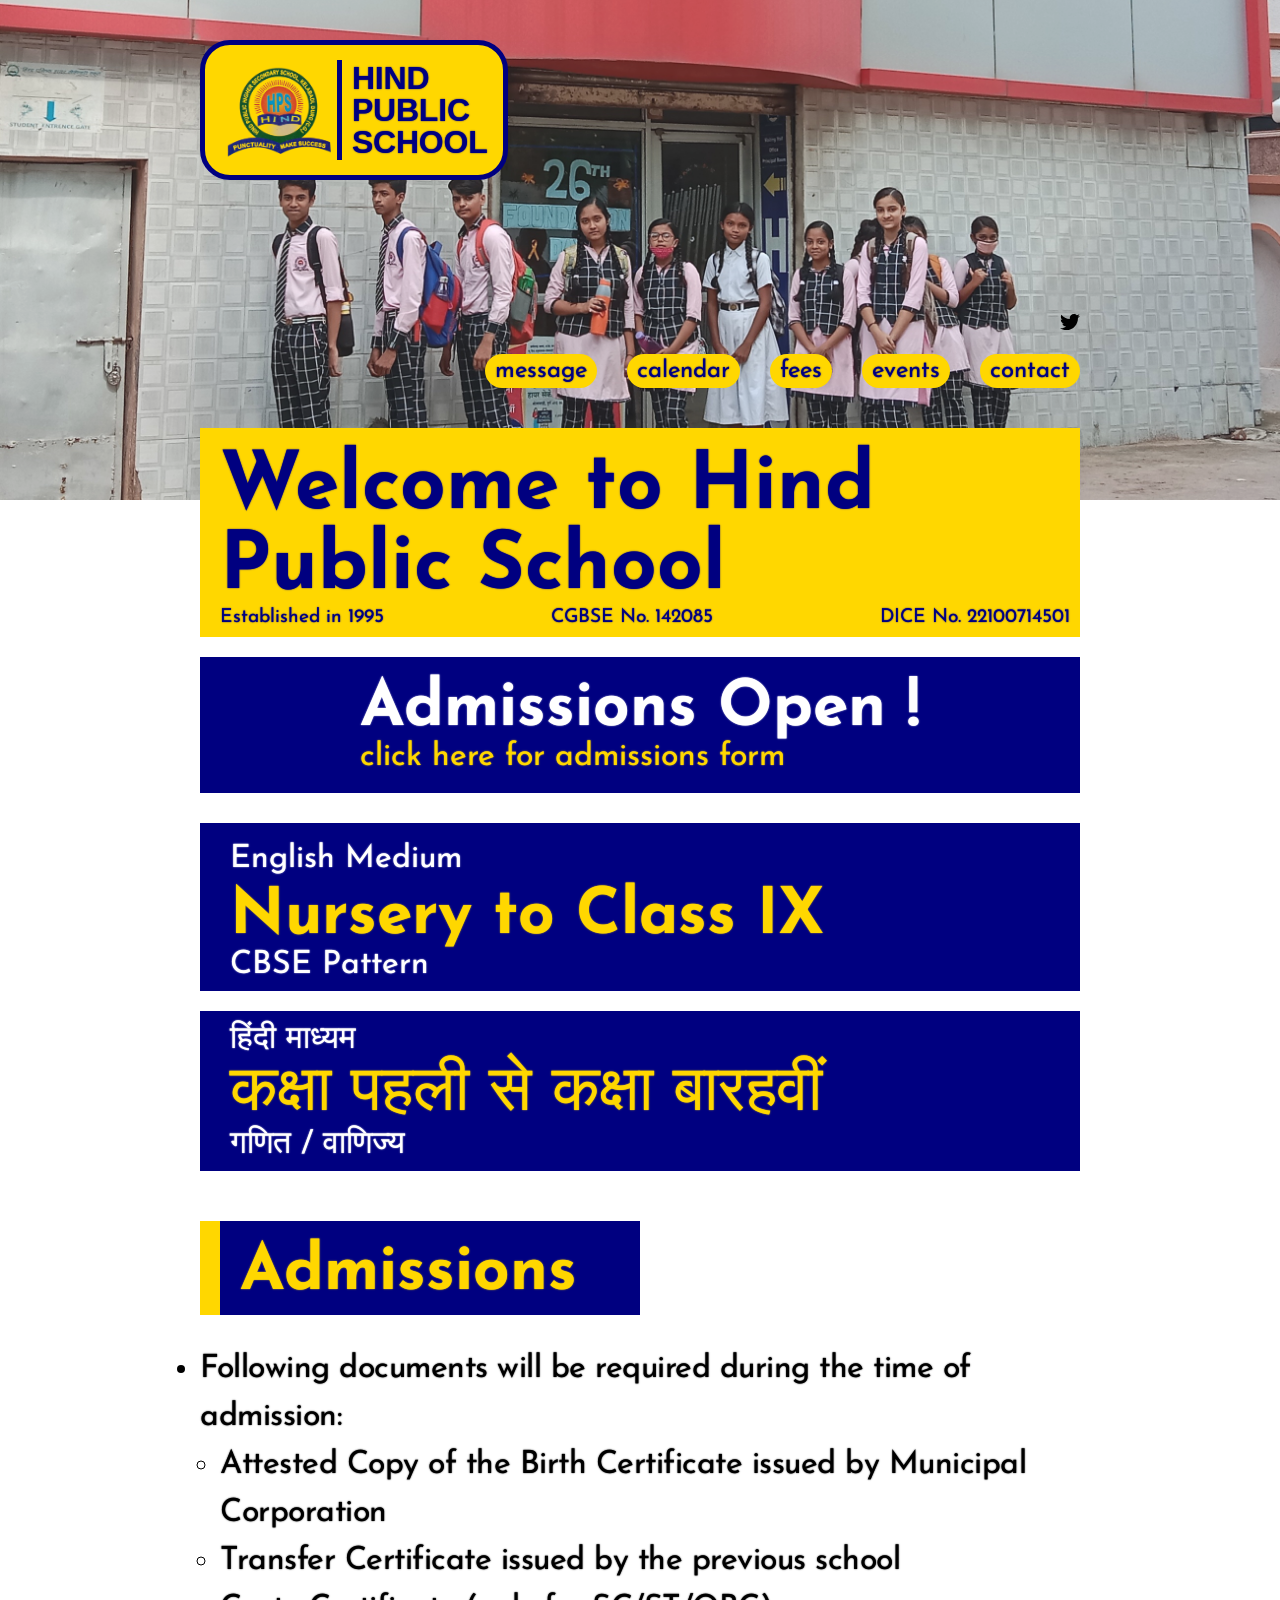
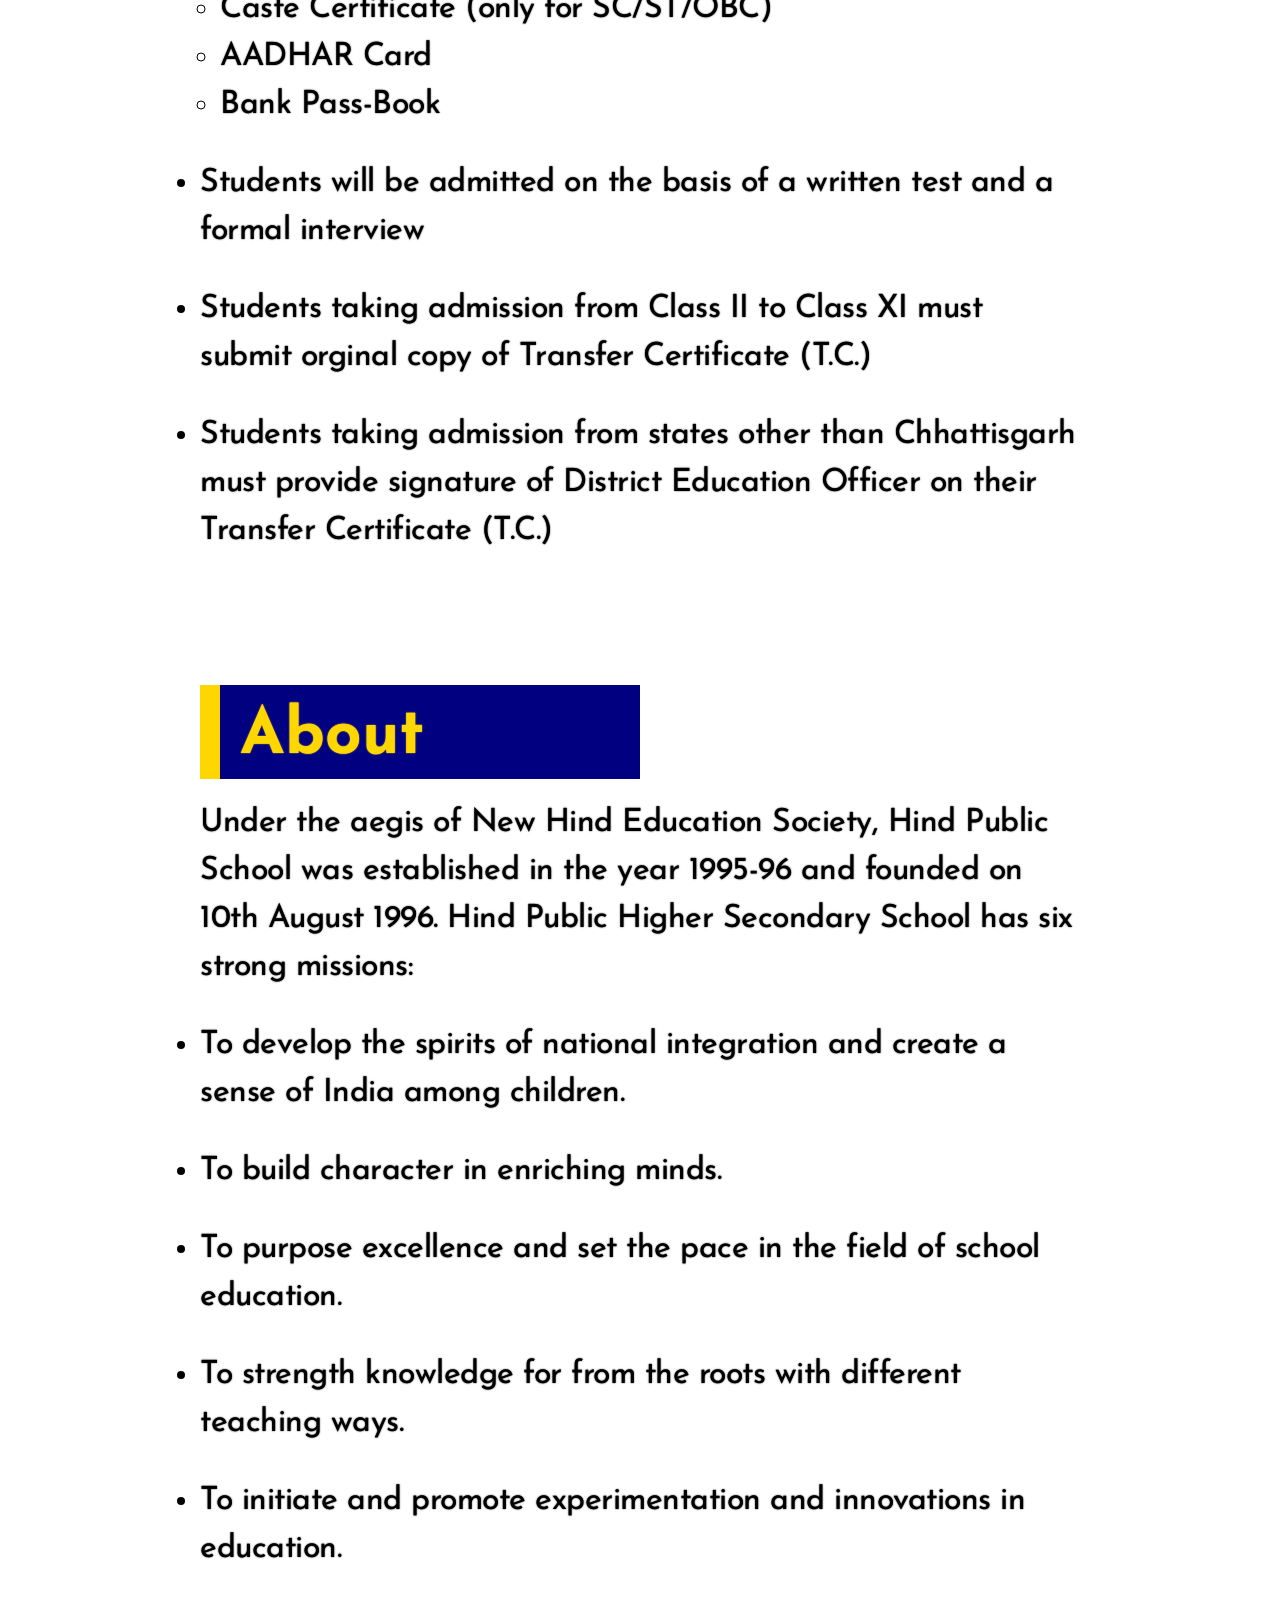
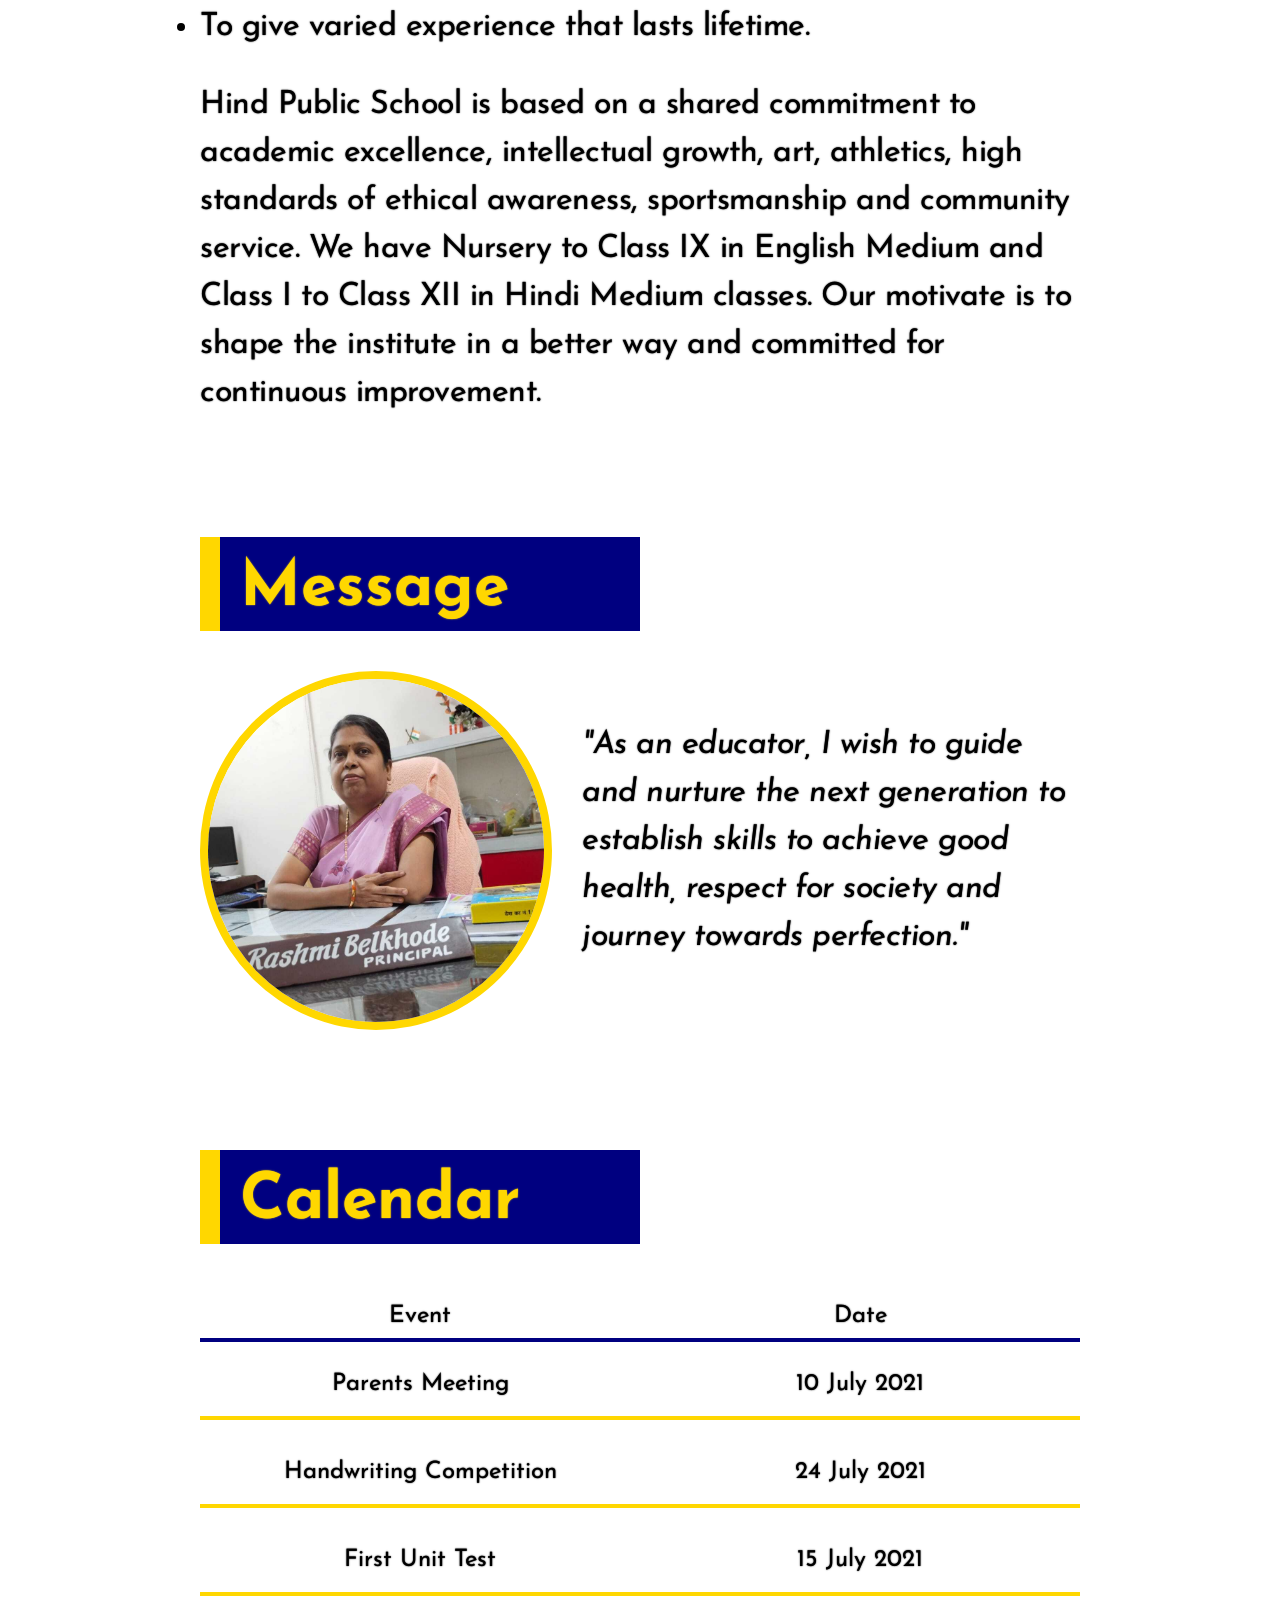
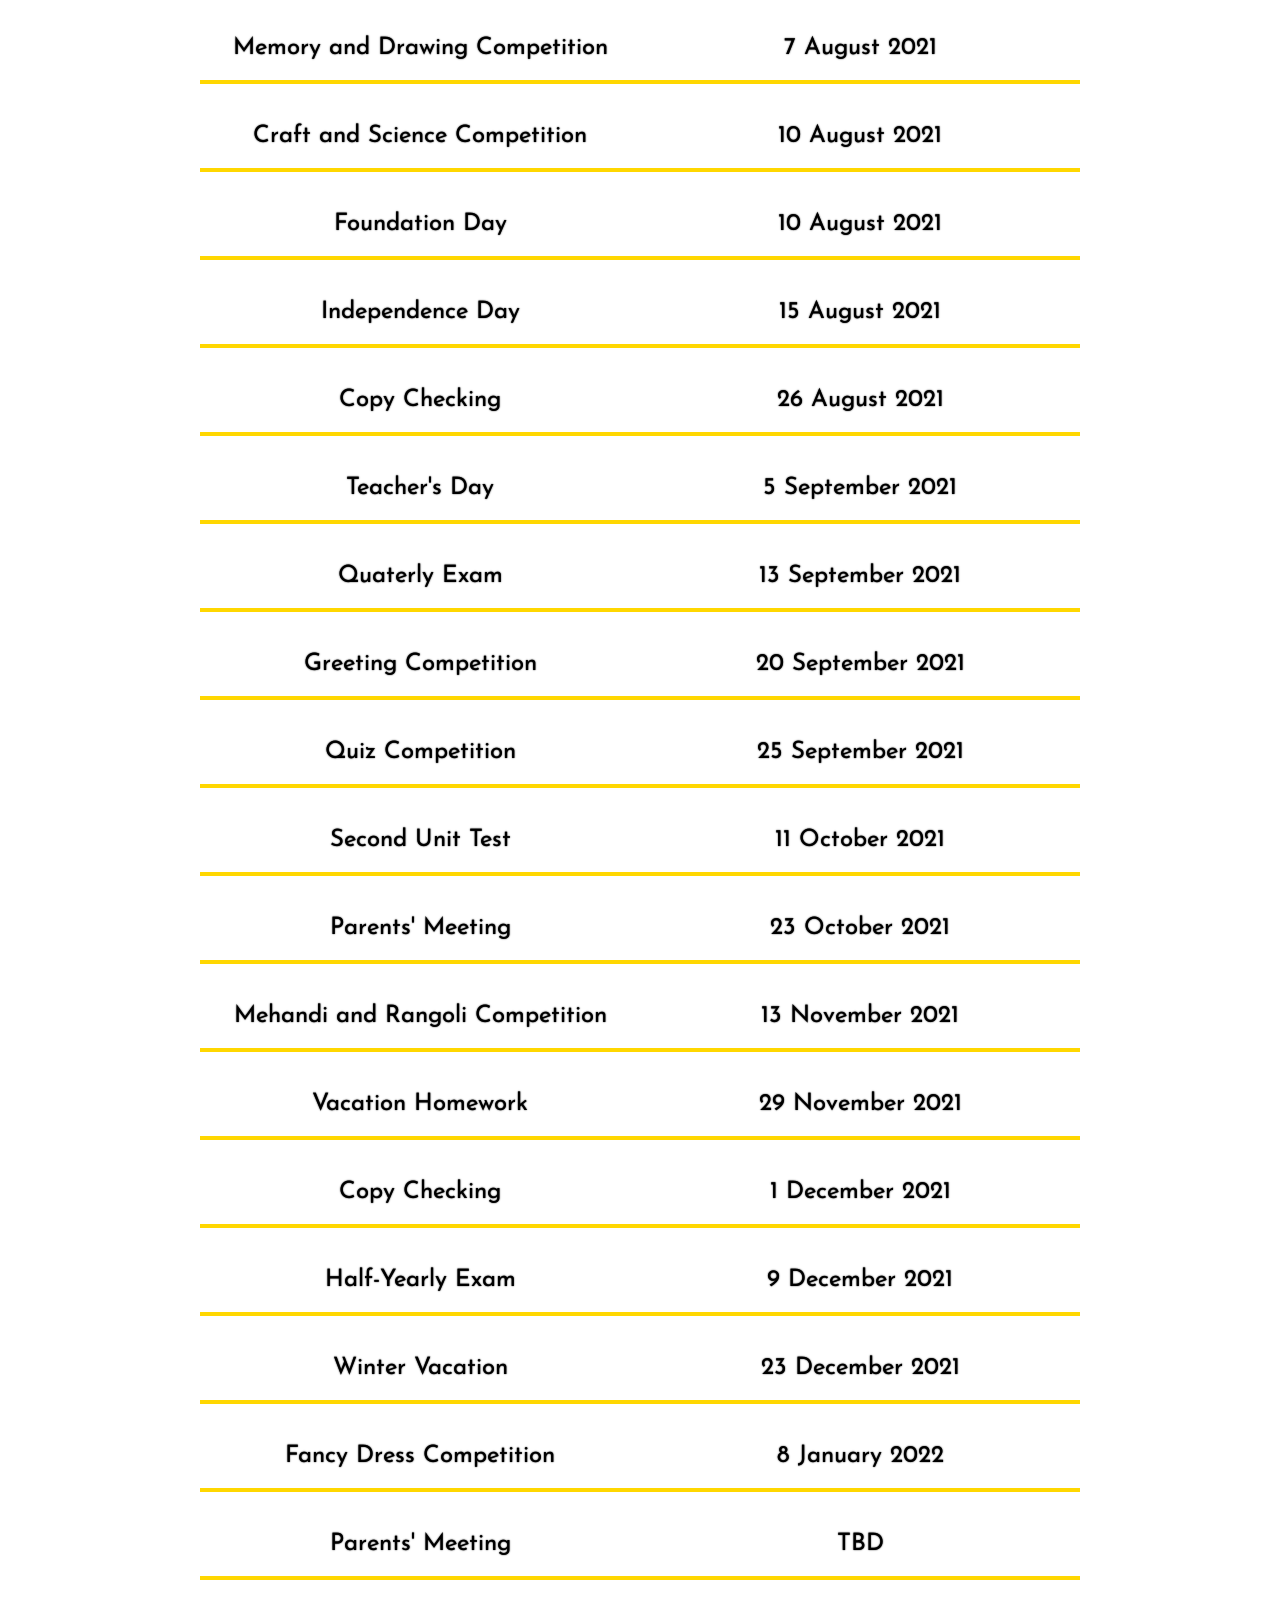
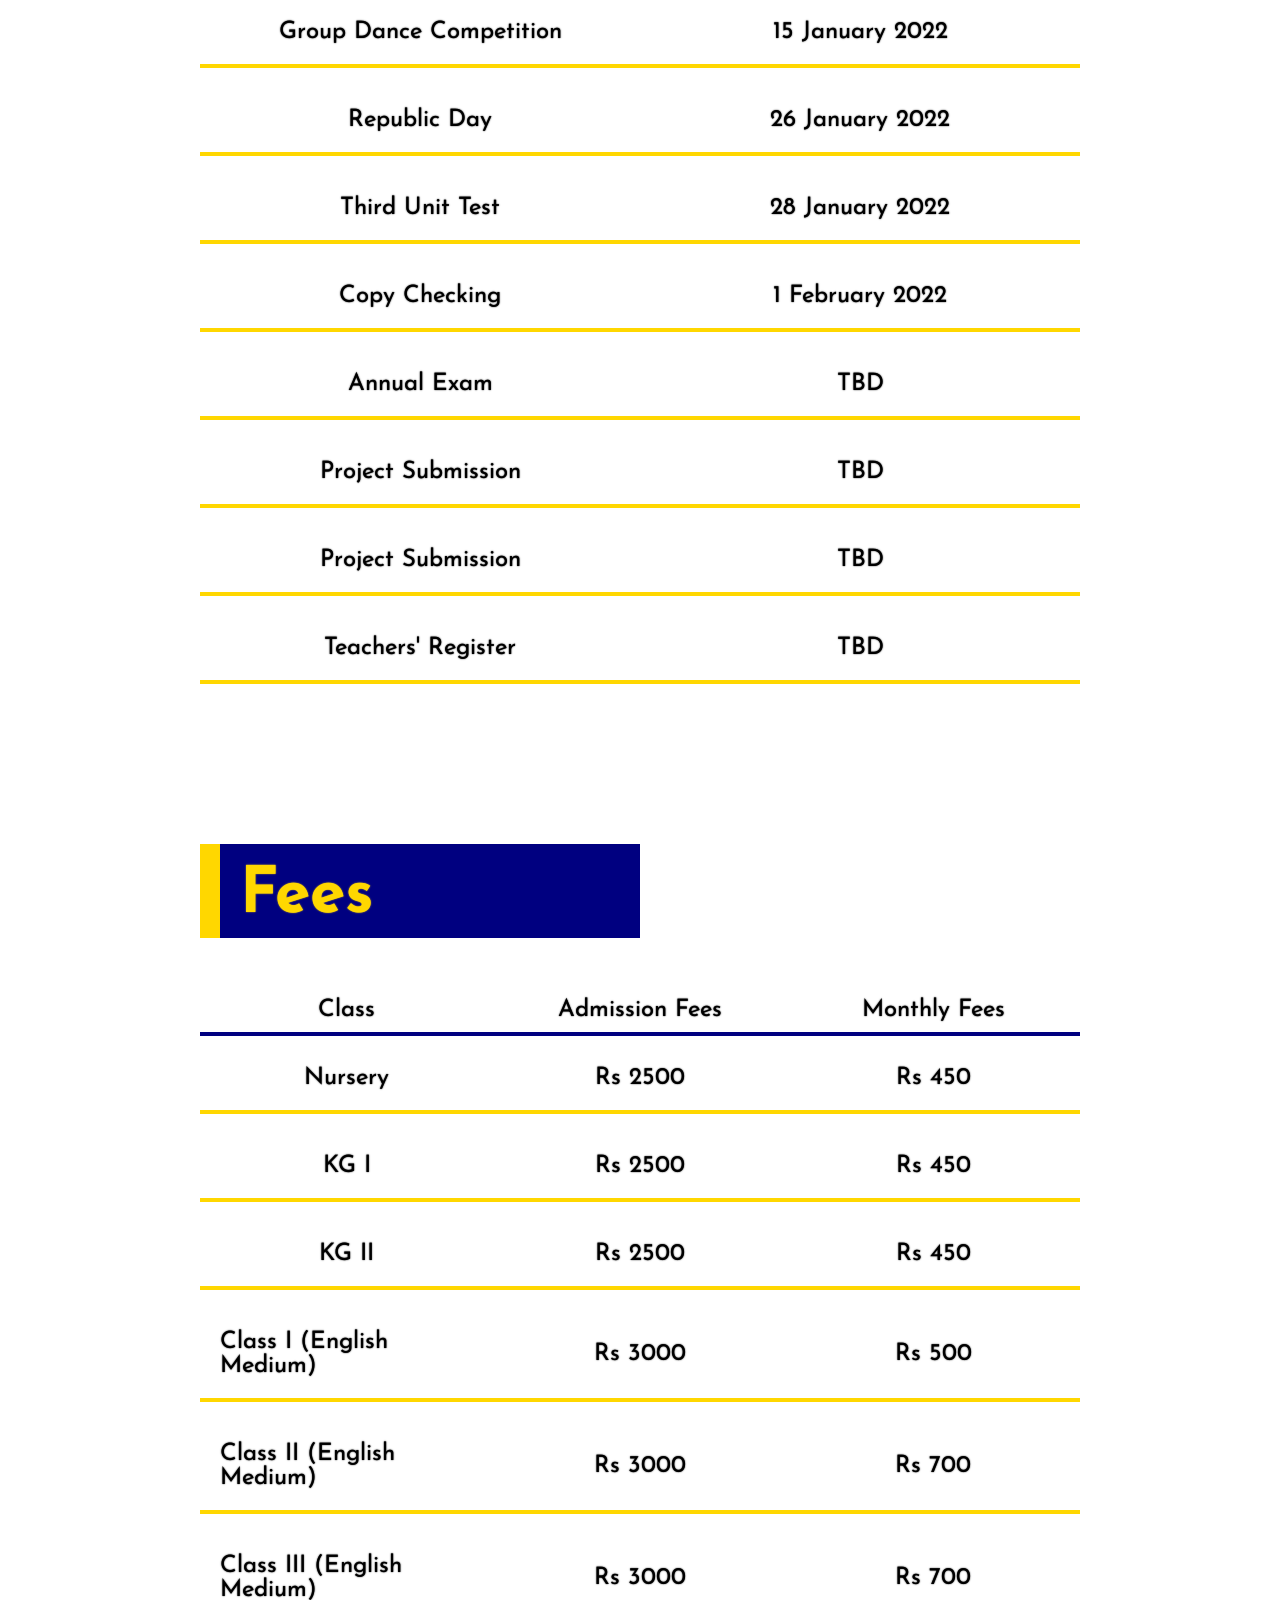
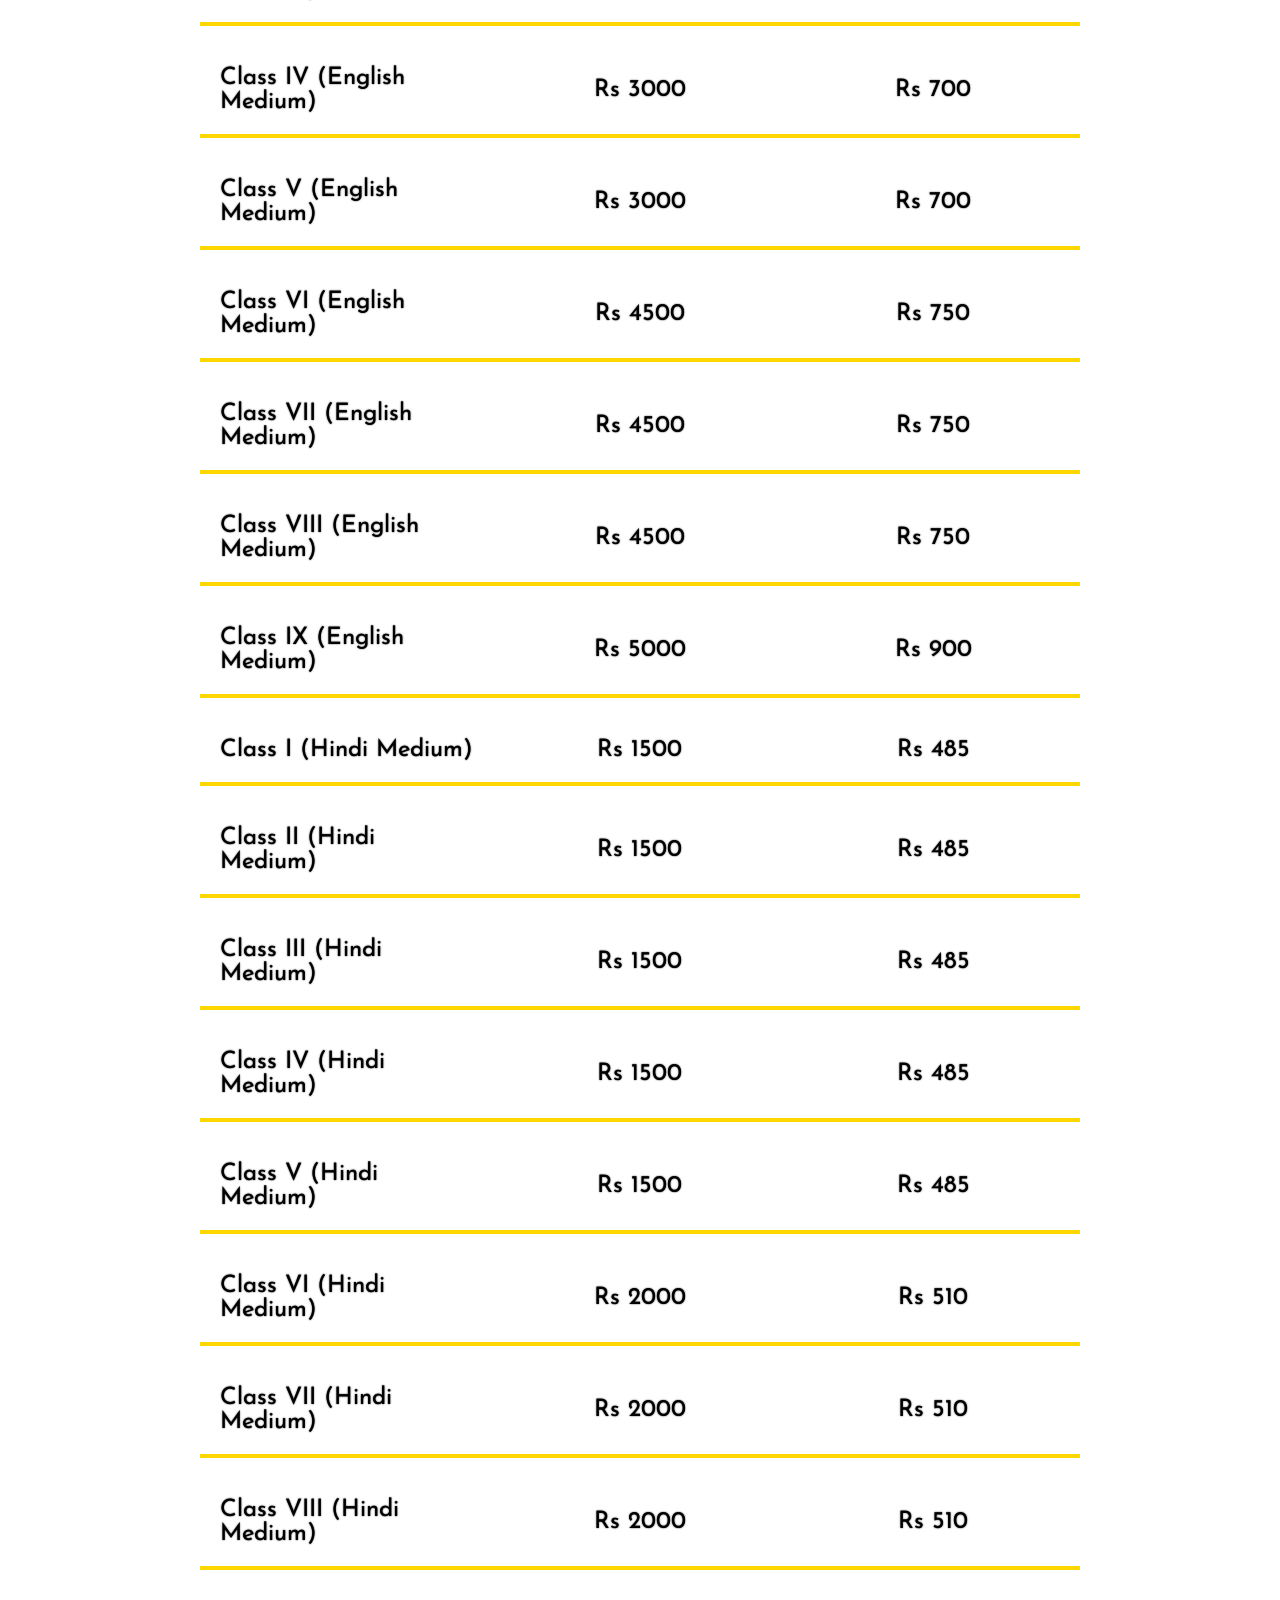
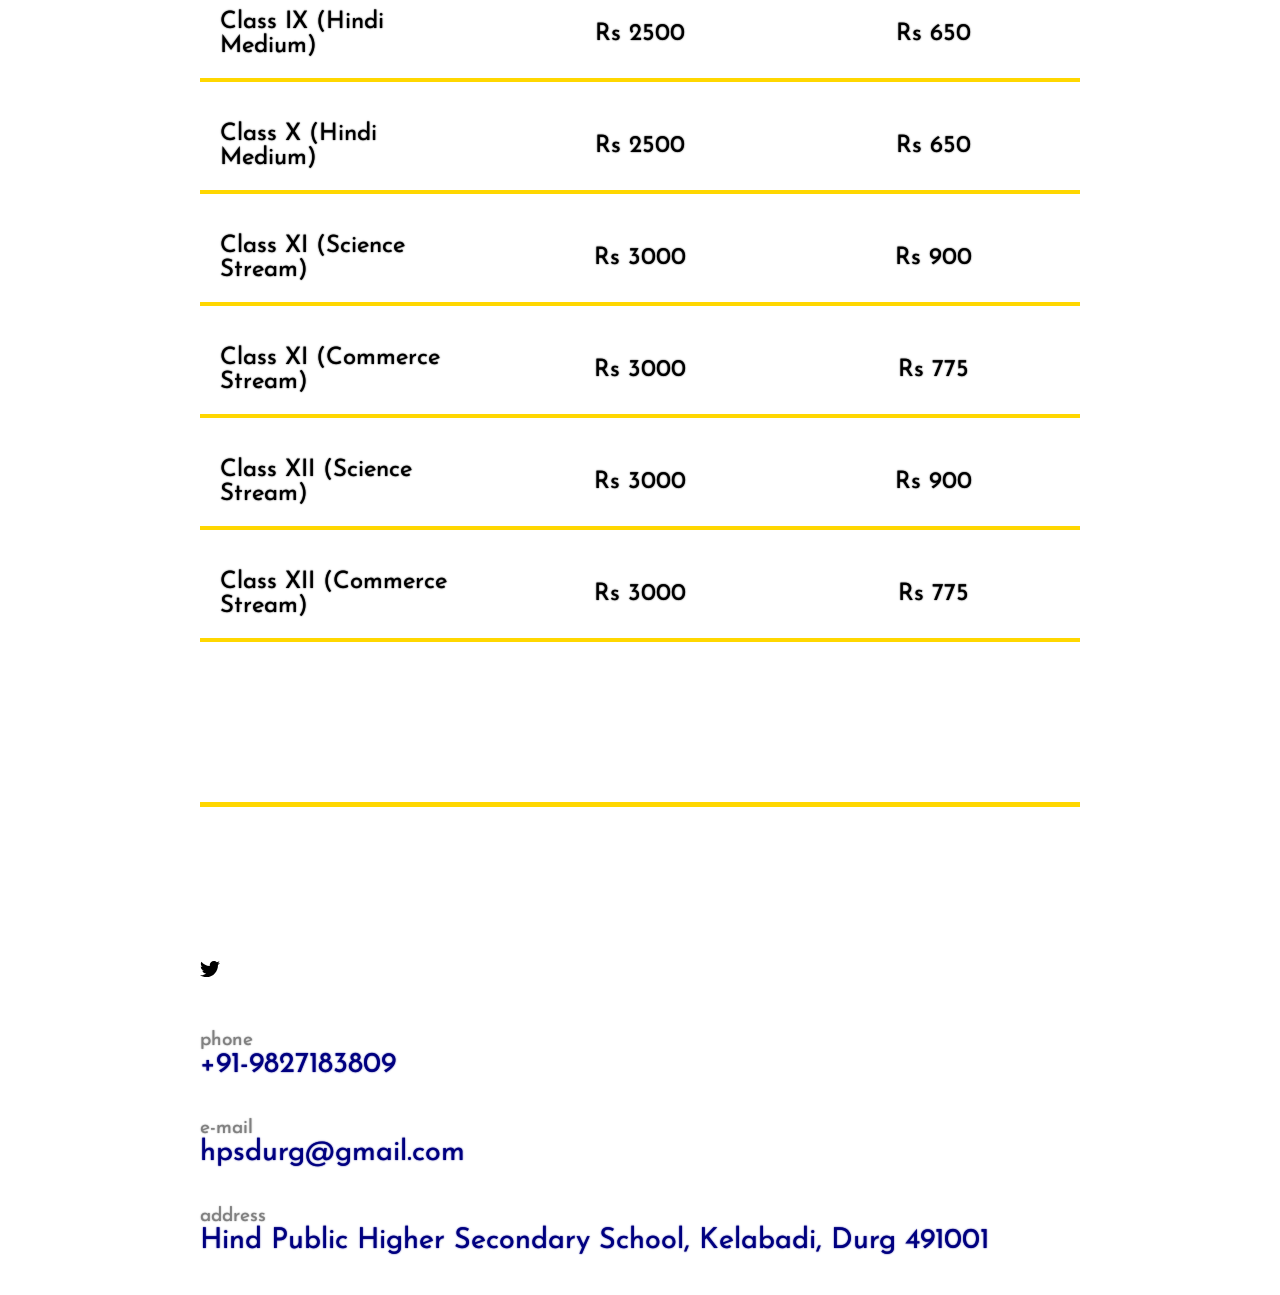
==== commit daafe1cd: "Add files via upload" ====
--- a/index.html
+++ b/index.html
@@ -2,7 +2,6 @@
 <html lang="en-IN">
   <head>
     <meta charset="utf-8">
-    <link href="fa/css/all.css" rel="stylesheet">
     <link href="school.css" rel="stylesheet">
   </head>
   <body>
@@ -14,9 +13,9 @@
       </div>
       <div class="social-and-navigation">
         <div class="social">
-          <a href="https://www.facebook.com/hpsdurg/" class="social-icon fab fa-facebook"></a>
-          <a href="https://www.instagram.com/hps_durg_/?hl=en" class="social-icon fab fa-instagram"></a>
-          <a href="https://twitter.com/HindPublic" class="social-icon fab fa-twitter"></a>
+          <div class="social-icon"><img href="https://www.facebook.com/hpsdurg/" src="facebook-brands.svg"></div>
+          <div class="social-icon"><img href="https://www.instagram.com/hps_durg_/?hl=en" src="instagram-brands.svg"></div>
+          <div class="social-icon"><img href="https://twitter.com/HindPublic" src="twitter-brands.svg"></div>
         </div>
         <div class="navigation">
           <a class="navigation-element" href="#message"> message </a>
@@ -341,10 +340,10 @@
       <div class="vspace"></div>
     </div>
     <div class="footer" id="contact">
-      <div class="footer-element">
-        <a href="#" class="social-icon fab fa-facebook"> </a>
-        <a href="#" class="social-icon fab fa-instagram"> </a>
-        <a href="#" class="social-icon fab fa-twitter"> </a>
+      <div class="footer-social footer-element">
+        <div class="social-icon"><img href="https://www.facebook.com/hpsdurg/" src="facebook-brands.svg"></div>
+        <div class="social-icon"><img href="https://www.instagram.com/hps_durg_/?hl=en" src="instagram-brands.svg"></div>
+        <div class="social-icon"><img href="https://twitter.com/HindPublic" src="twitter-brands.svg"></div>
       </div>
       <div class="footer-element">
         <p class="marker"> Phone </p>
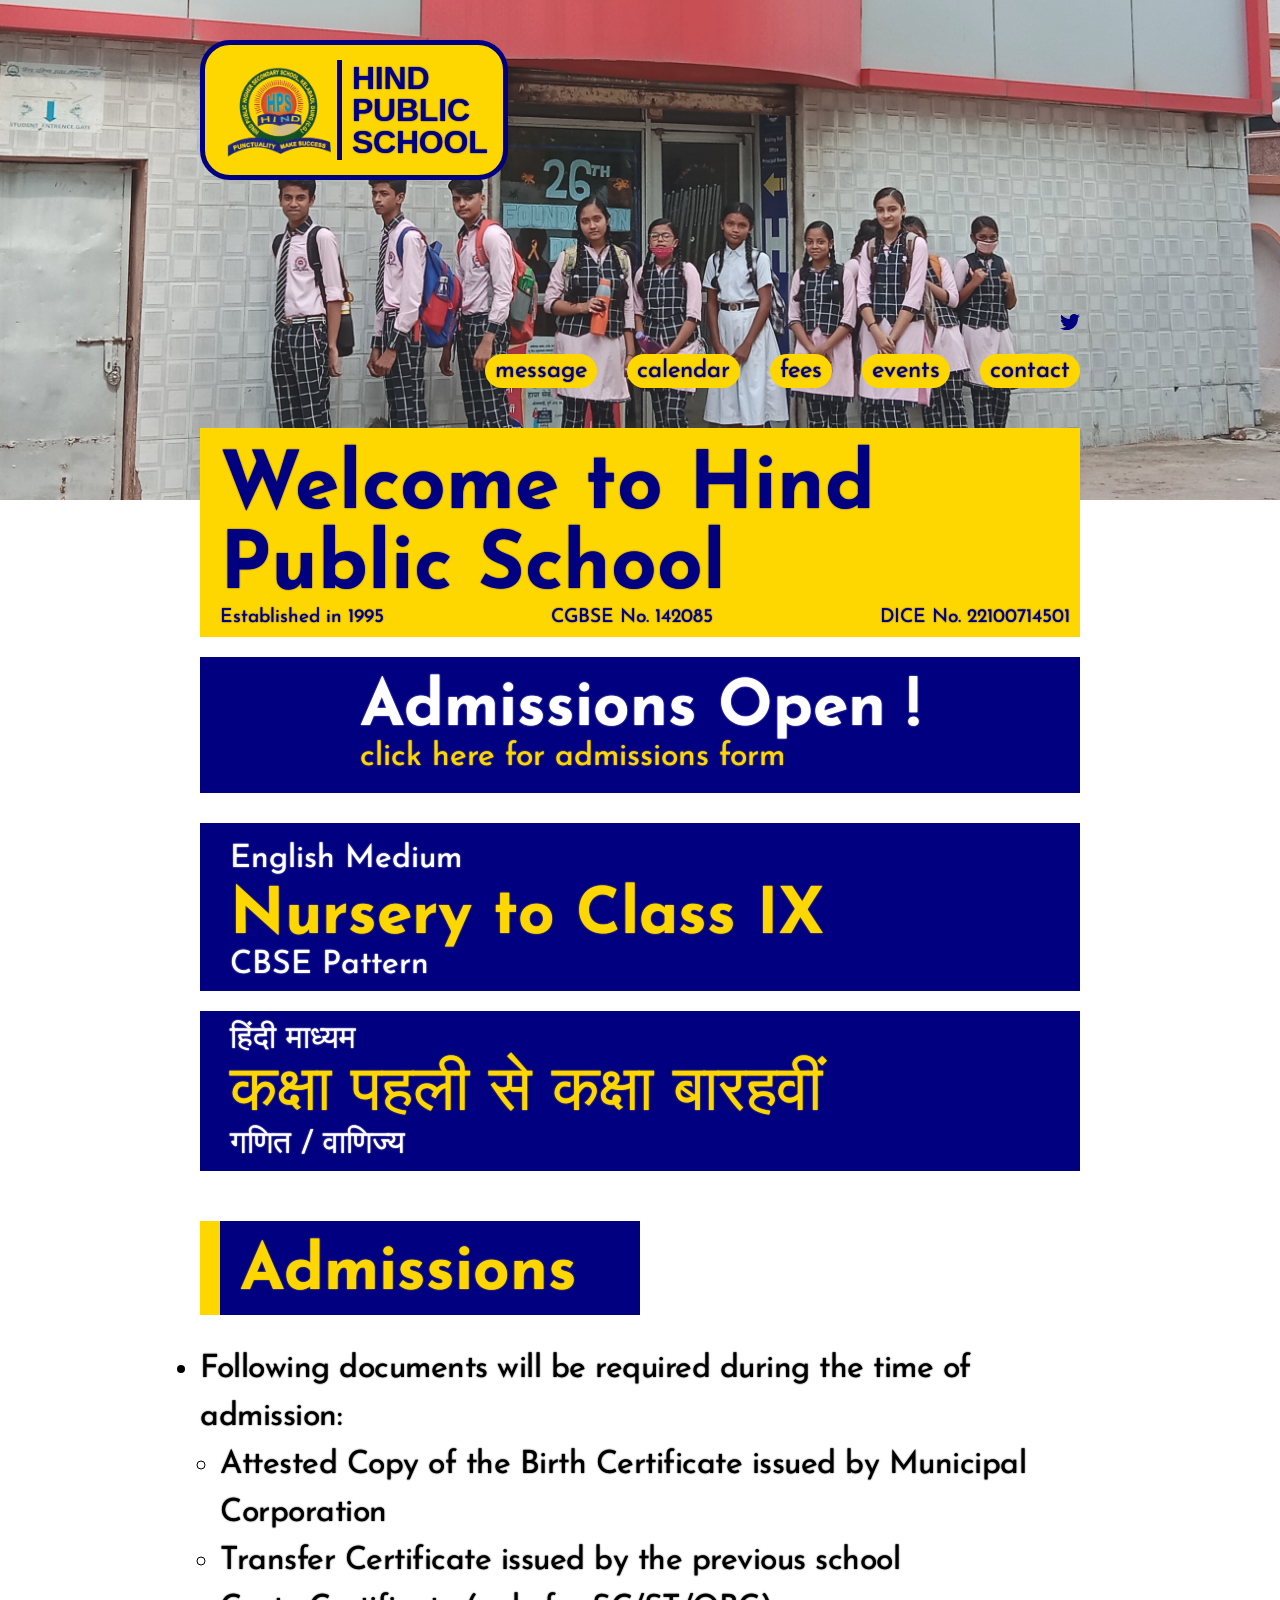
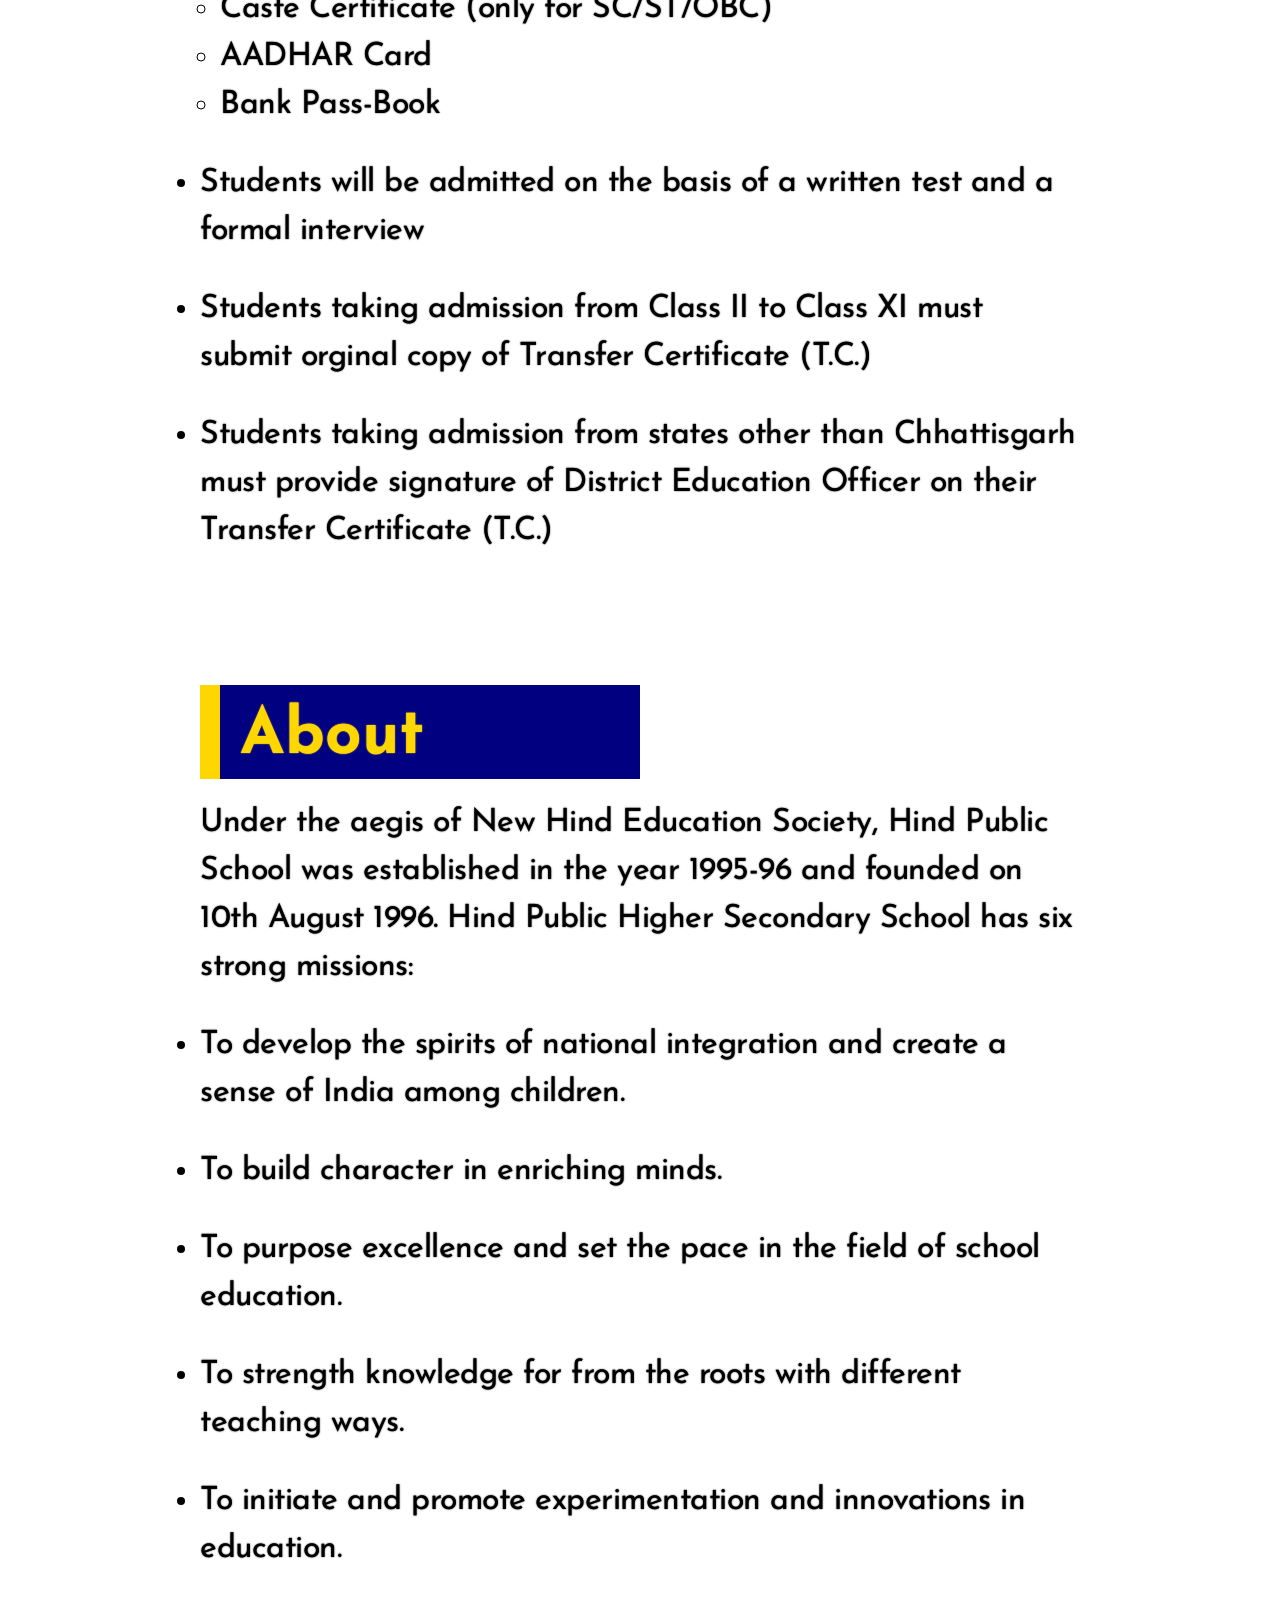
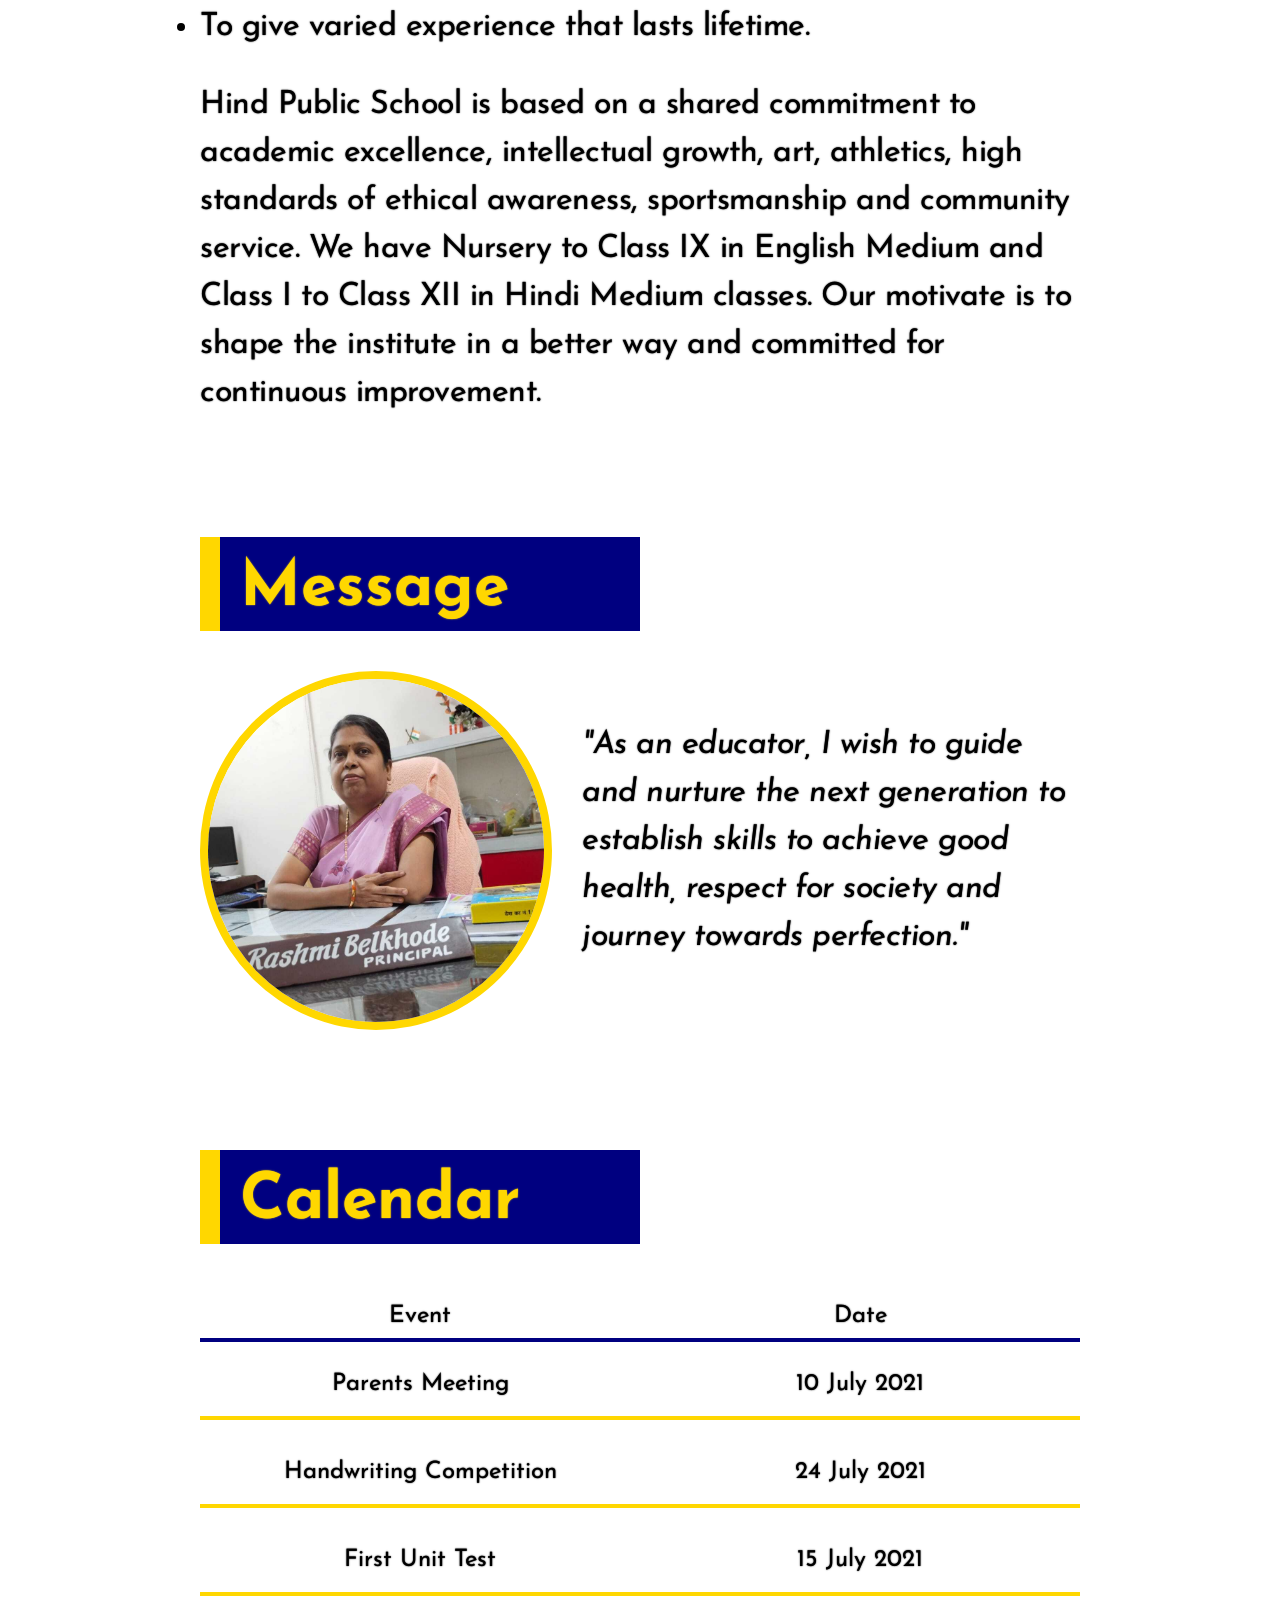
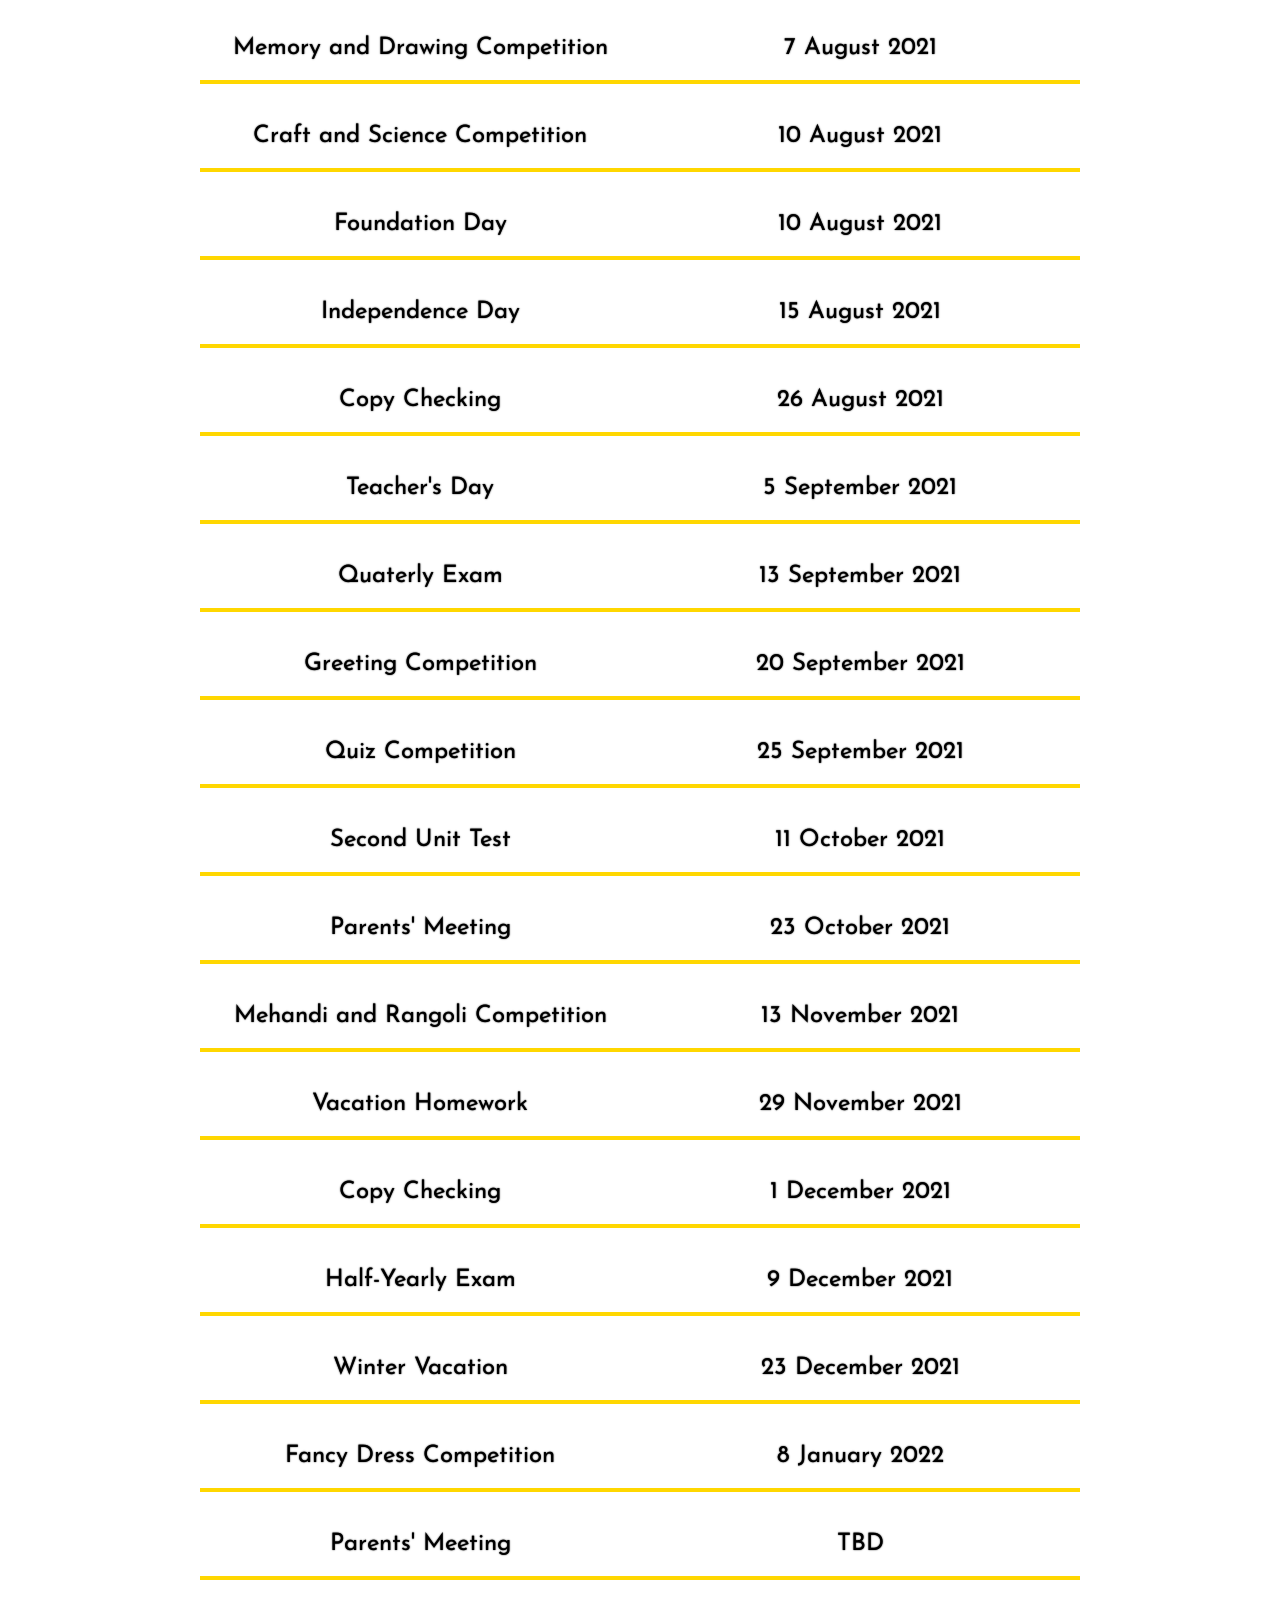
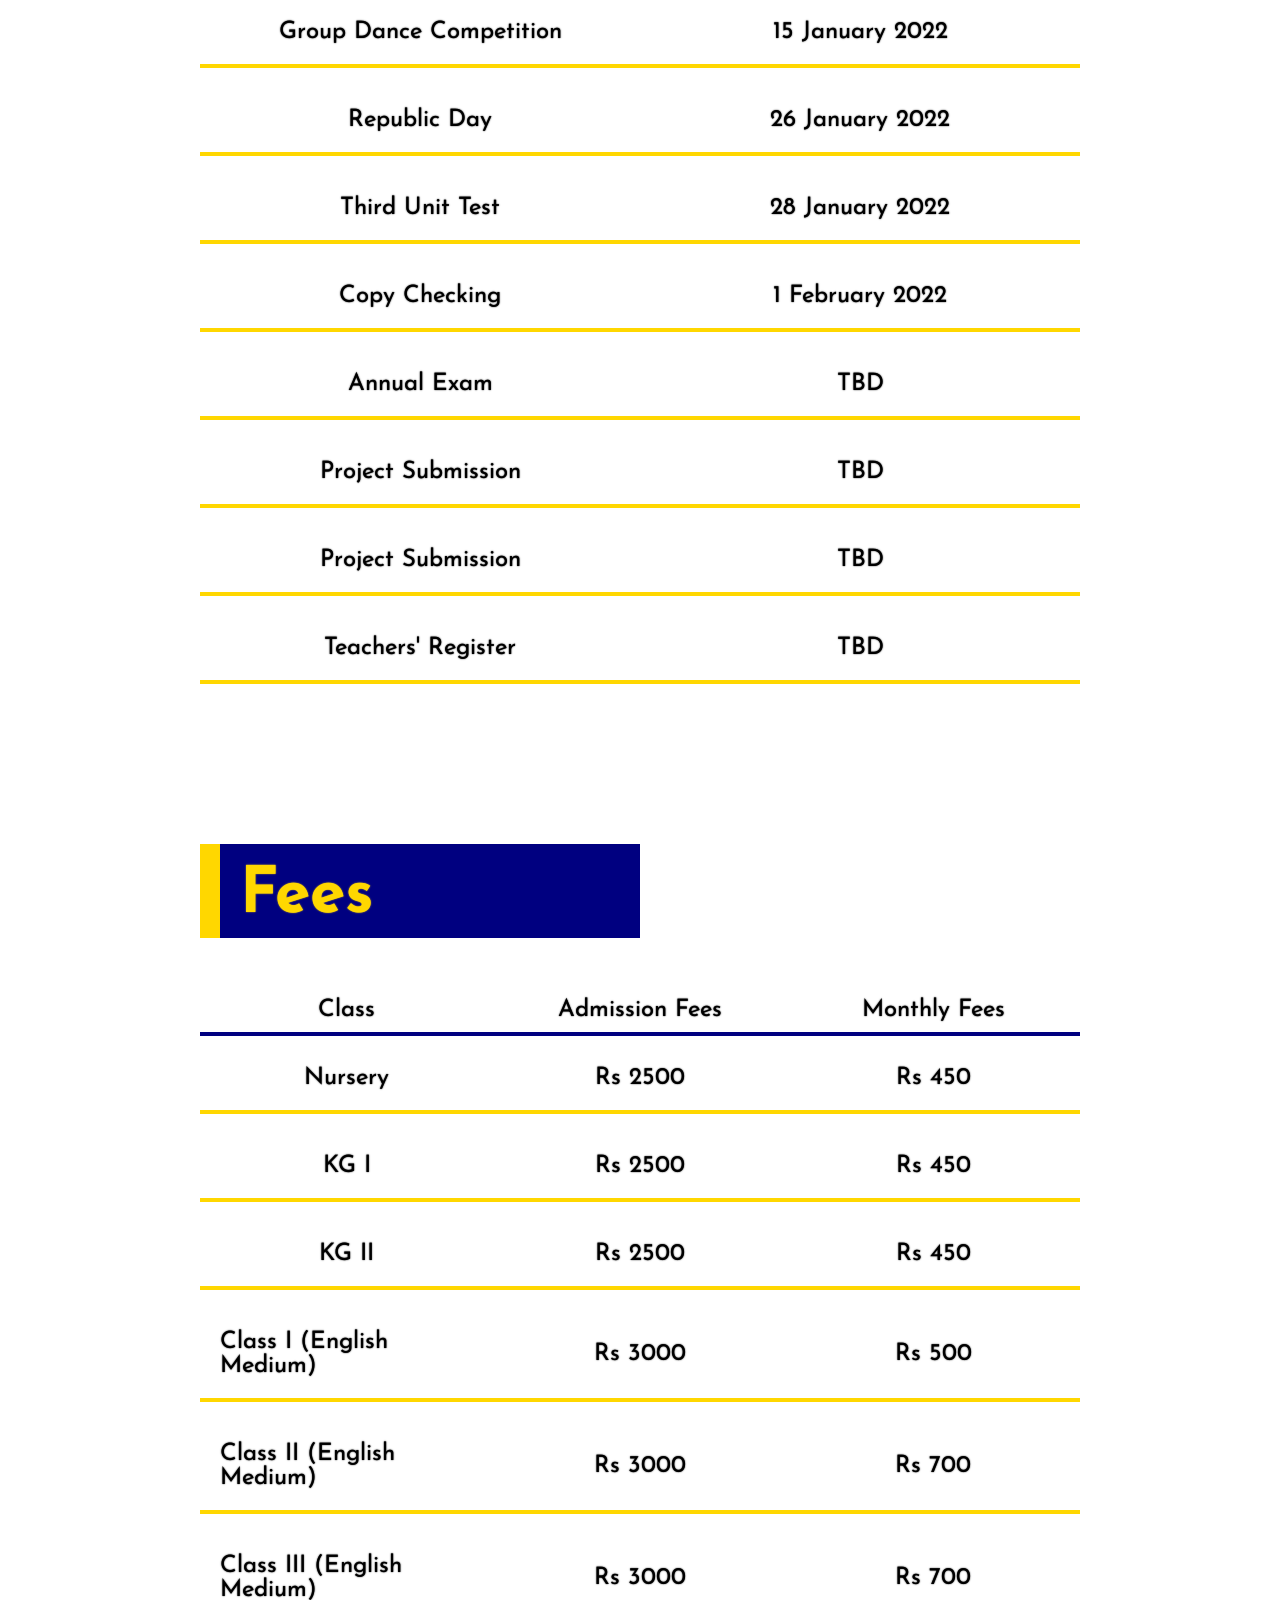
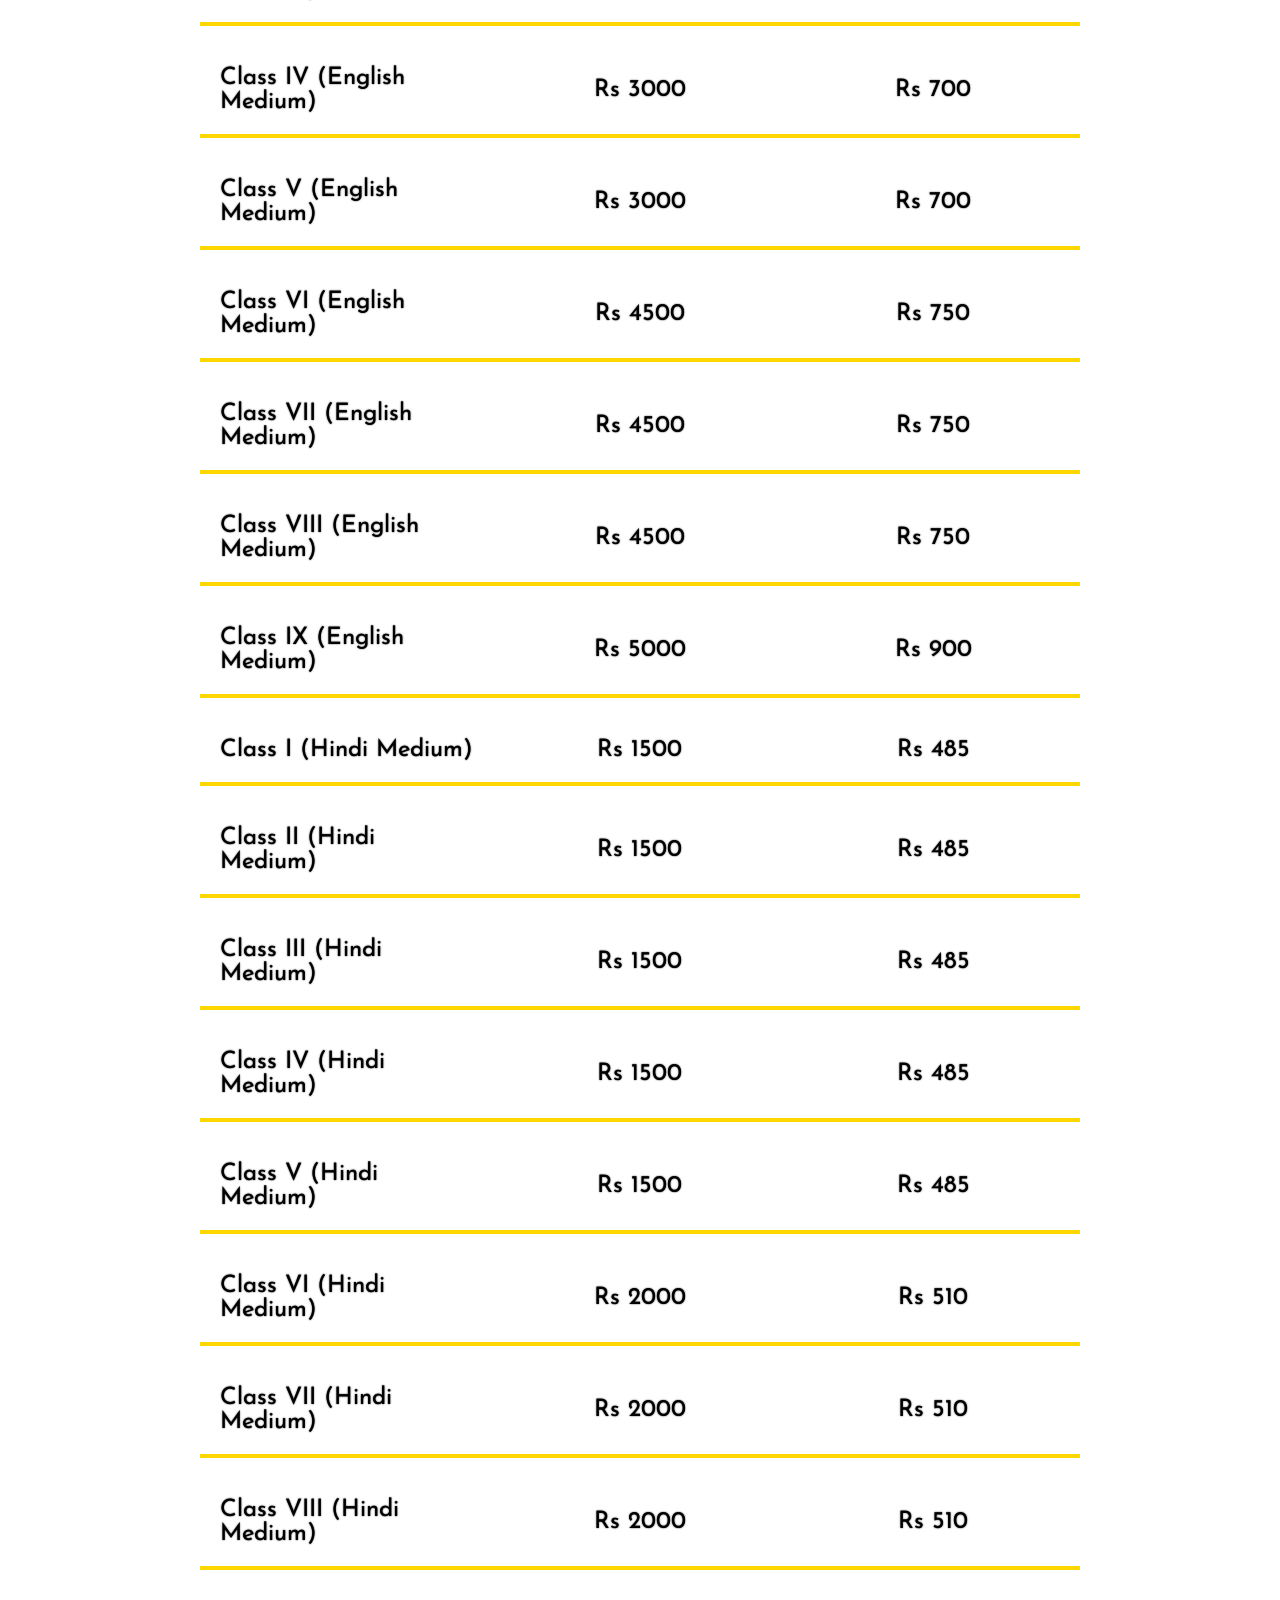
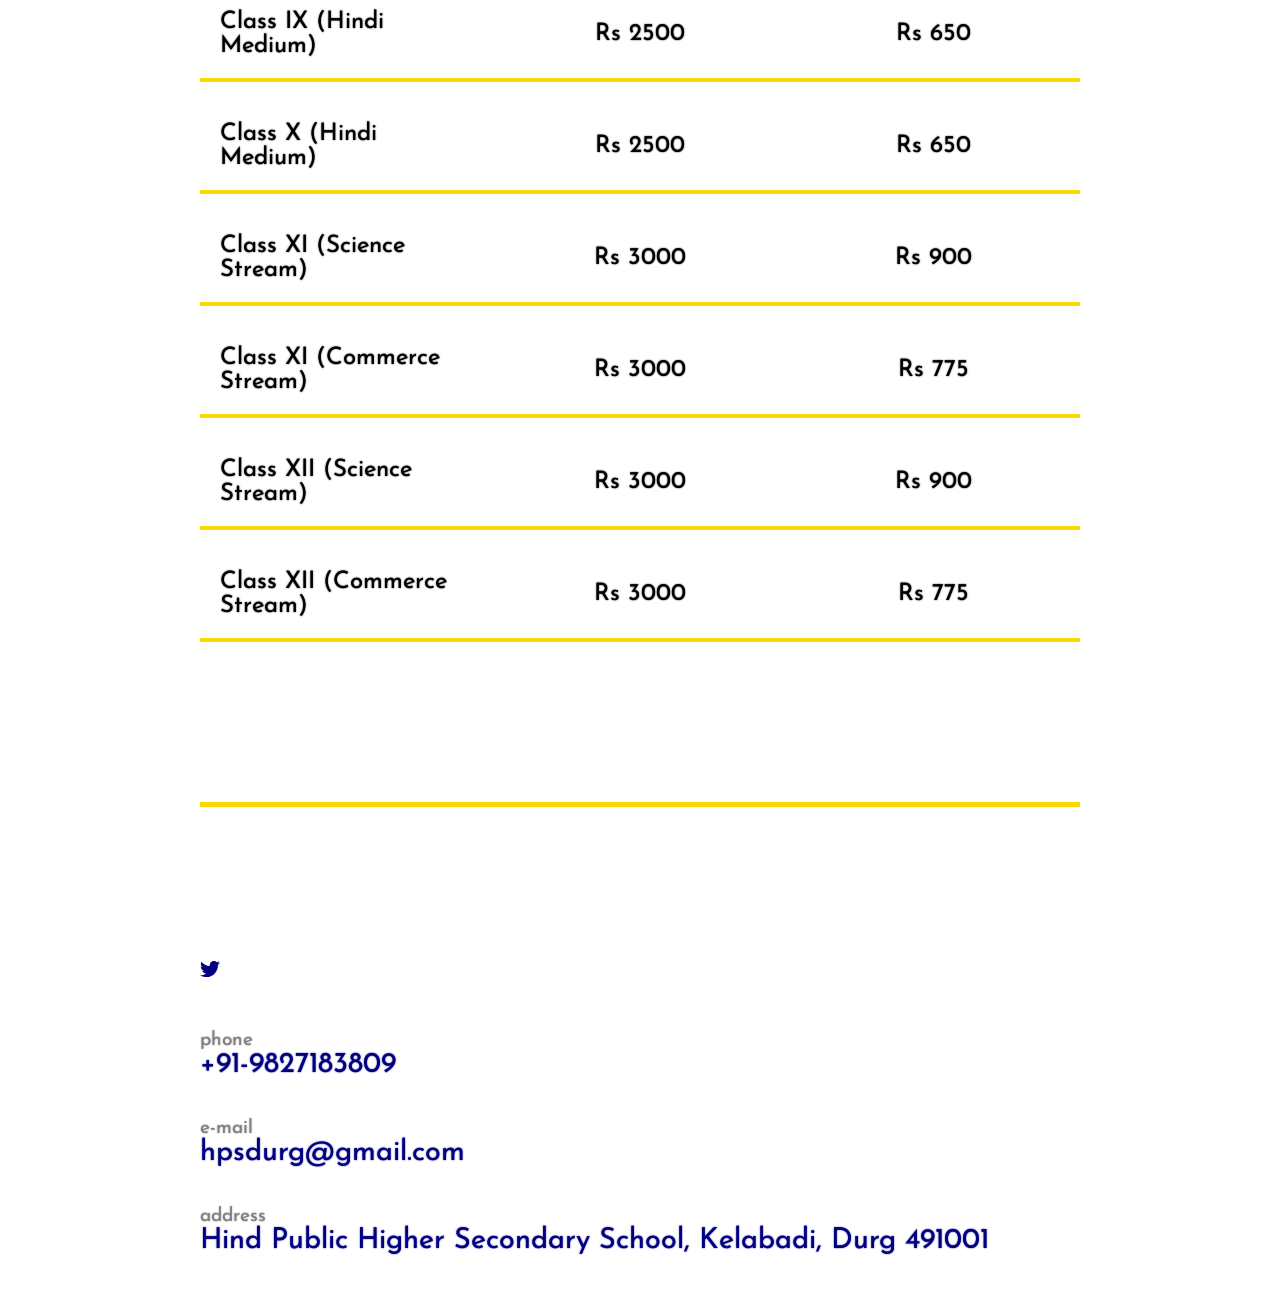
==== commit bd6fcd60: "Add files via upload" ====
--- a/index.html
+++ b/index.html
@@ -13,9 +13,15 @@
       </div>
       <div class="social-and-navigation">
         <div class="social">
-          <div class="social-icon"><img href="https://www.facebook.com/hpsdurg/" src="facebook-brands.svg"></div>
-          <div class="social-icon"><img href="https://www.instagram.com/hps_durg_/?hl=en" src="instagram-brands.svg"></div>
-          <div class="social-icon"><img href="https://twitter.com/HindPublic" src="twitter-brands.svg"></div>
+          <div href="https://www.facebook.com/hpsdurg/" class="social-icon">
+            <svg aria-hidden="true" focusable="false" data-prefix="fab" data-icon="facebook" class="svg-inline--fa fa-facebook fa-w-16" role="img" xmlns="http://www.w3.org/2000/svg" viewBox="0 0 512 512"><path fill="currentColor" d="M504 256C504 119 393 8 256 8S8 119 8 256c0 123.78 90.69 226.38 209.25 245V327.69h-63V256h63v-54.64c0-62.15 37-96.48 93.67-96.48 27.14 0 55.52 4.84 55.52 4.84v61h-31.28c-30.8 0-40.41 19.12-40.41 38.73V256h68.78l-11 71.69h-57.78V501C413.31 482.38 504 379.78 504 256z"></path></svg>
+          </div>
+          <div class="social-icon" href="https://www.instagram.com/hps_durg_/?hl=en">
+            <svg aria-hidden="true" focusable="false" data-prefix="fab" data-icon="instagram" class="svg-inline--fa fa-instagram fa-w-14" role="img" xmlns="http://www.w3.org/2000/svg" viewBox="0 0 448 512"><path fill="currentColor" d="M224.1 141c-63.6 0-114.9 51.3-114.9 114.9s51.3 114.9 114.9 114.9S339 319.5 339 255.9 287.7 141 224.1 141zm0 189.6c-41.1 0-74.7-33.5-74.7-74.7s33.5-74.7 74.7-74.7 74.7 33.5 74.7 74.7-33.6 74.7-74.7 74.7zm146.4-194.3c0 14.9-12 26.8-26.8 26.8-14.9 0-26.8-12-26.8-26.8s12-26.8 26.8-26.8 26.8 12 26.8 26.8zm76.1 27.2c-1.7-35.9-9.9-67.7-36.2-93.9-26.2-26.2-58-34.4-93.9-36.2-37-2.1-147.9-2.1-184.9 0-35.8 1.7-67.6 9.9-93.9 36.1s-34.4 58-36.2 93.9c-2.1 37-2.1 147.9 0 184.9 1.7 35.9 9.9 67.7 36.2 93.9s58 34.4 93.9 36.2c37 2.1 147.9 2.1 184.9 0 35.9-1.7 67.7-9.9 93.9-36.2 26.2-26.2 34.4-58 36.2-93.9 2.1-37 2.1-147.8 0-184.8zM398.8 388c-7.8 19.6-22.9 34.7-42.6 42.6-29.5 11.7-99.5 9-132.1 9s-102.7 2.6-132.1-9c-19.6-7.8-34.7-22.9-42.6-42.6-11.7-29.5-9-99.5-9-132.1s-2.6-102.7 9-132.1c7.8-19.6 22.9-34.7 42.6-42.6 29.5-11.7 99.5-9 132.1-9s102.7-2.6 132.1 9c19.6 7.8 34.7 22.9 42.6 42.6 11.7 29.5 9 99.5 9 132.1s2.7 102.7-9 132.1z"></path></svg>
+          </div>
+          <div class="social-icon" href="https://twitter.com/HindPublic">
+            <svg aria-hidden="true" focusable="false" data-prefix="fab" data-icon="twitter" class="svg-inline--fa fa-twitter fa-w-16" role="img" xmlns="http://www.w3.org/2000/svg" viewBox="0 0 512 512"><path fill="currentColor" d="M459.37 151.716c.325 4.548.325 9.097.325 13.645 0 138.72-105.583 298.558-298.558 298.558-59.452 0-114.68-17.219-161.137-47.106 8.447.974 16.568 1.299 25.34 1.299 49.055 0 94.213-16.568 130.274-44.832-46.132-.975-84.792-31.188-98.112-72.772 6.498.974 12.995 1.624 19.818 1.624 9.421 0 18.843-1.3 27.614-3.573-48.081-9.747-84.143-51.98-84.143-102.985v-1.299c13.969 7.797 30.214 12.67 47.431 13.319-28.264-18.843-46.781-51.005-46.781-87.391 0-19.492 5.197-37.36 14.294-52.954 51.655 63.675 129.3 105.258 216.365 109.807-1.624-7.797-2.599-15.918-2.599-24.04 0-57.828 46.782-104.934 104.934-104.934 30.213 0 57.502 12.67 76.67 33.137 23.715-4.548 46.456-13.32 66.599-25.34-7.798 24.366-24.366 44.833-46.132 57.827 21.117-2.273 41.584-8.122 60.426-16.243-14.292 20.791-32.161 39.308-52.628 54.253z"></path></svg>
+          </div>
         </div>
         <div class="navigation">
           <a class="navigation-element" href="#message"> message </a>
@@ -341,9 +347,15 @@
     </div>
     <div class="footer" id="contact">
       <div class="footer-social footer-element">
-        <div class="social-icon"><img href="https://www.facebook.com/hpsdurg/" src="facebook-brands.svg"></div>
-        <div class="social-icon"><img href="https://www.instagram.com/hps_durg_/?hl=en" src="instagram-brands.svg"></div>
-        <div class="social-icon"><img href="https://twitter.com/HindPublic" src="twitter-brands.svg"></div>
+        <div href="https://www.facebook.com/hpsdurg/" class="social-icon">
+          <svg aria-hidden="true" focusable="false" data-prefix="fab" data-icon="facebook" class="svg-inline--fa fa-facebook fa-w-16" role="img" xmlns="http://www.w3.org/2000/svg" viewBox="0 0 512 512"><path fill="currentColor" d="M504 256C504 119 393 8 256 8S8 119 8 256c0 123.78 90.69 226.38 209.25 245V327.69h-63V256h63v-54.64c0-62.15 37-96.48 93.67-96.48 27.14 0 55.52 4.84 55.52 4.84v61h-31.28c-30.8 0-40.41 19.12-40.41 38.73V256h68.78l-11 71.69h-57.78V501C413.31 482.38 504 379.78 504 256z"></path></svg>
+        </div>
+        <div class="social-icon" href="https://www.instagram.com/hps_durg_/?hl=en">
+          <svg aria-hidden="true" focusable="false" data-prefix="fab" data-icon="instagram" class="svg-inline--fa fa-instagram fa-w-14" role="img" xmlns="http://www.w3.org/2000/svg" viewBox="0 0 448 512"><path fill="currentColor" d="M224.1 141c-63.6 0-114.9 51.3-114.9 114.9s51.3 114.9 114.9 114.9S339 319.5 339 255.9 287.7 141 224.1 141zm0 189.6c-41.1 0-74.7-33.5-74.7-74.7s33.5-74.7 74.7-74.7 74.7 33.5 74.7 74.7-33.6 74.7-74.7 74.7zm146.4-194.3c0 14.9-12 26.8-26.8 26.8-14.9 0-26.8-12-26.8-26.8s12-26.8 26.8-26.8 26.8 12 26.8 26.8zm76.1 27.2c-1.7-35.9-9.9-67.7-36.2-93.9-26.2-26.2-58-34.4-93.9-36.2-37-2.1-147.9-2.1-184.9 0-35.8 1.7-67.6 9.9-93.9 36.1s-34.4 58-36.2 93.9c-2.1 37-2.1 147.9 0 184.9 1.7 35.9 9.9 67.7 36.2 93.9s58 34.4 93.9 36.2c37 2.1 147.9 2.1 184.9 0 35.9-1.7 67.7-9.9 93.9-36.2 26.2-26.2 34.4-58 36.2-93.9 2.1-37 2.1-147.8 0-184.8zM398.8 388c-7.8 19.6-22.9 34.7-42.6 42.6-29.5 11.7-99.5 9-132.1 9s-102.7 2.6-132.1-9c-19.6-7.8-34.7-22.9-42.6-42.6-11.7-29.5-9-99.5-9-132.1s-2.6-102.7 9-132.1c7.8-19.6 22.9-34.7 42.6-42.6 29.5-11.7 99.5-9 132.1-9s102.7-2.6 132.1 9c19.6 7.8 34.7 22.9 42.6 42.6 11.7 29.5 9 99.5 9 132.1s2.7 102.7-9 132.1z"></path></svg>
+        </div>
+        <div class="social-icon" href="https://twitter.com/HindPublic">
+          <svg aria-hidden="true" focusable="false" data-prefix="fab" data-icon="twitter" class="svg-inline--fa fa-twitter fa-w-16" role="img" xmlns="http://www.w3.org/2000/svg" viewBox="0 0 512 512"><path fill="currentColor" d="M459.37 151.716c.325 4.548.325 9.097.325 13.645 0 138.72-105.583 298.558-298.558 298.558-59.452 0-114.68-17.219-161.137-47.106 8.447.974 16.568 1.299 25.34 1.299 49.055 0 94.213-16.568 130.274-44.832-46.132-.975-84.792-31.188-98.112-72.772 6.498.974 12.995 1.624 19.818 1.624 9.421 0 18.843-1.3 27.614-3.573-48.081-9.747-84.143-51.98-84.143-102.985v-1.299c13.969 7.797 30.214 12.67 47.431 13.319-28.264-18.843-46.781-51.005-46.781-87.391 0-19.492 5.197-37.36 14.294-52.954 51.655 63.675 129.3 105.258 216.365 109.807-1.624-7.797-2.599-15.918-2.599-24.04 0-57.828 46.782-104.934 104.934-104.934 30.213 0 57.502 12.67 76.67 33.137 23.715-4.548 46.456-13.32 66.599-25.34-7.798 24.366-24.366 44.833-46.132 57.827 21.117-2.273 41.584-8.122 60.426-16.243-14.292 20.791-32.161 39.308-52.628 54.253z"></path></svg>
+        </div>
       </div>
       <div class="footer-element">
         <p class="marker"> Phone </p>
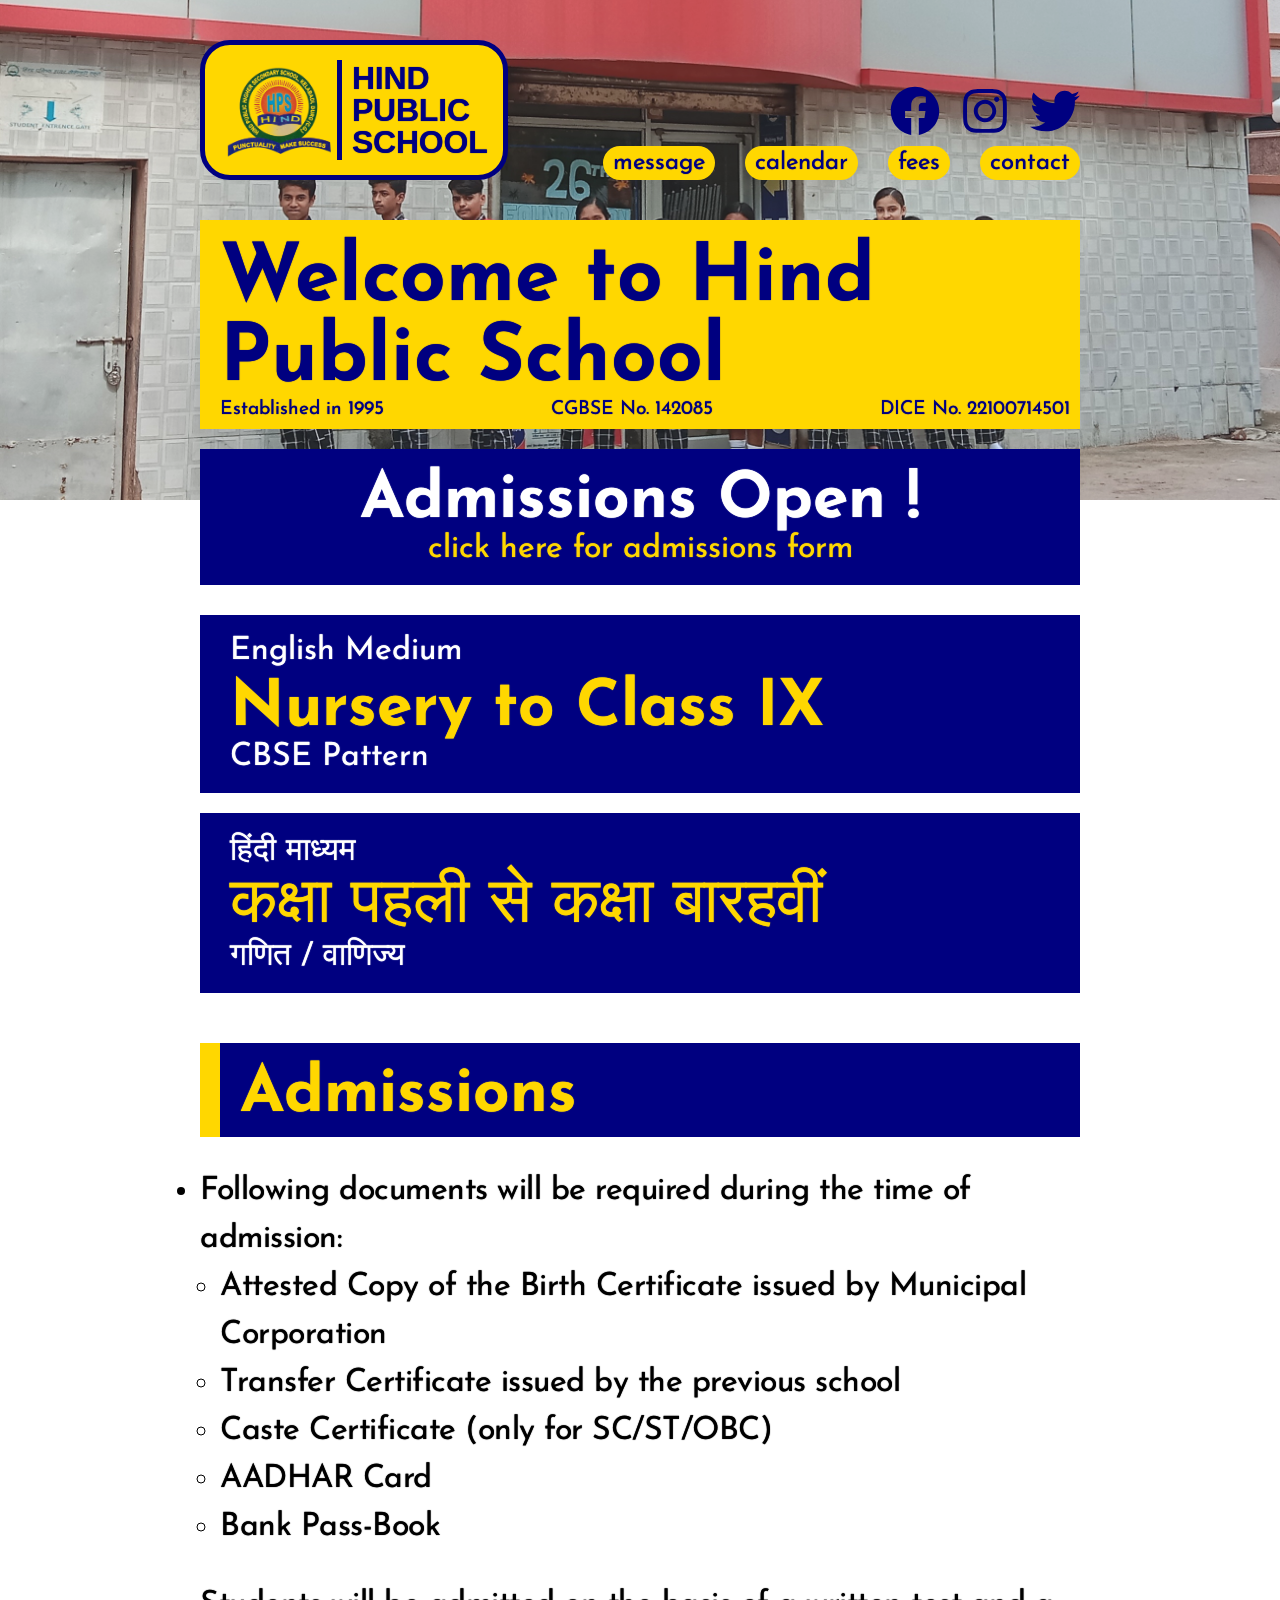
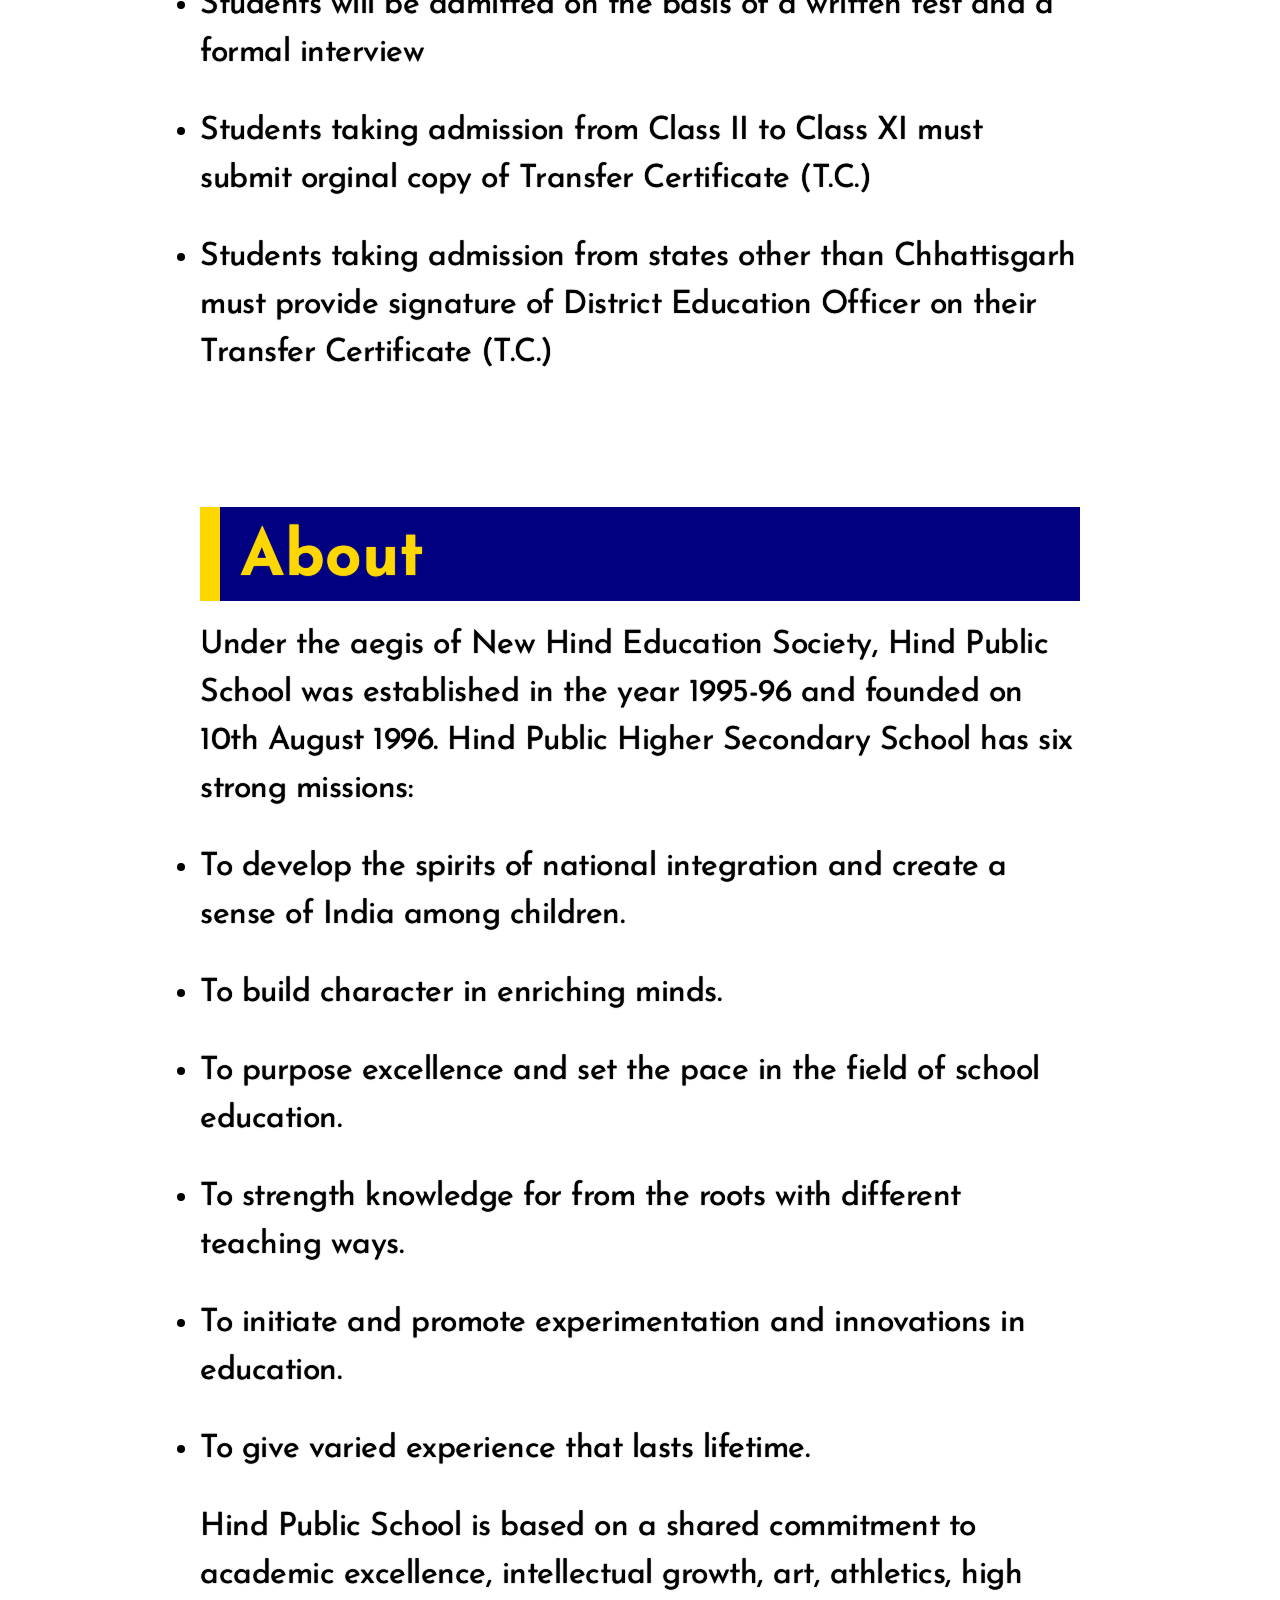
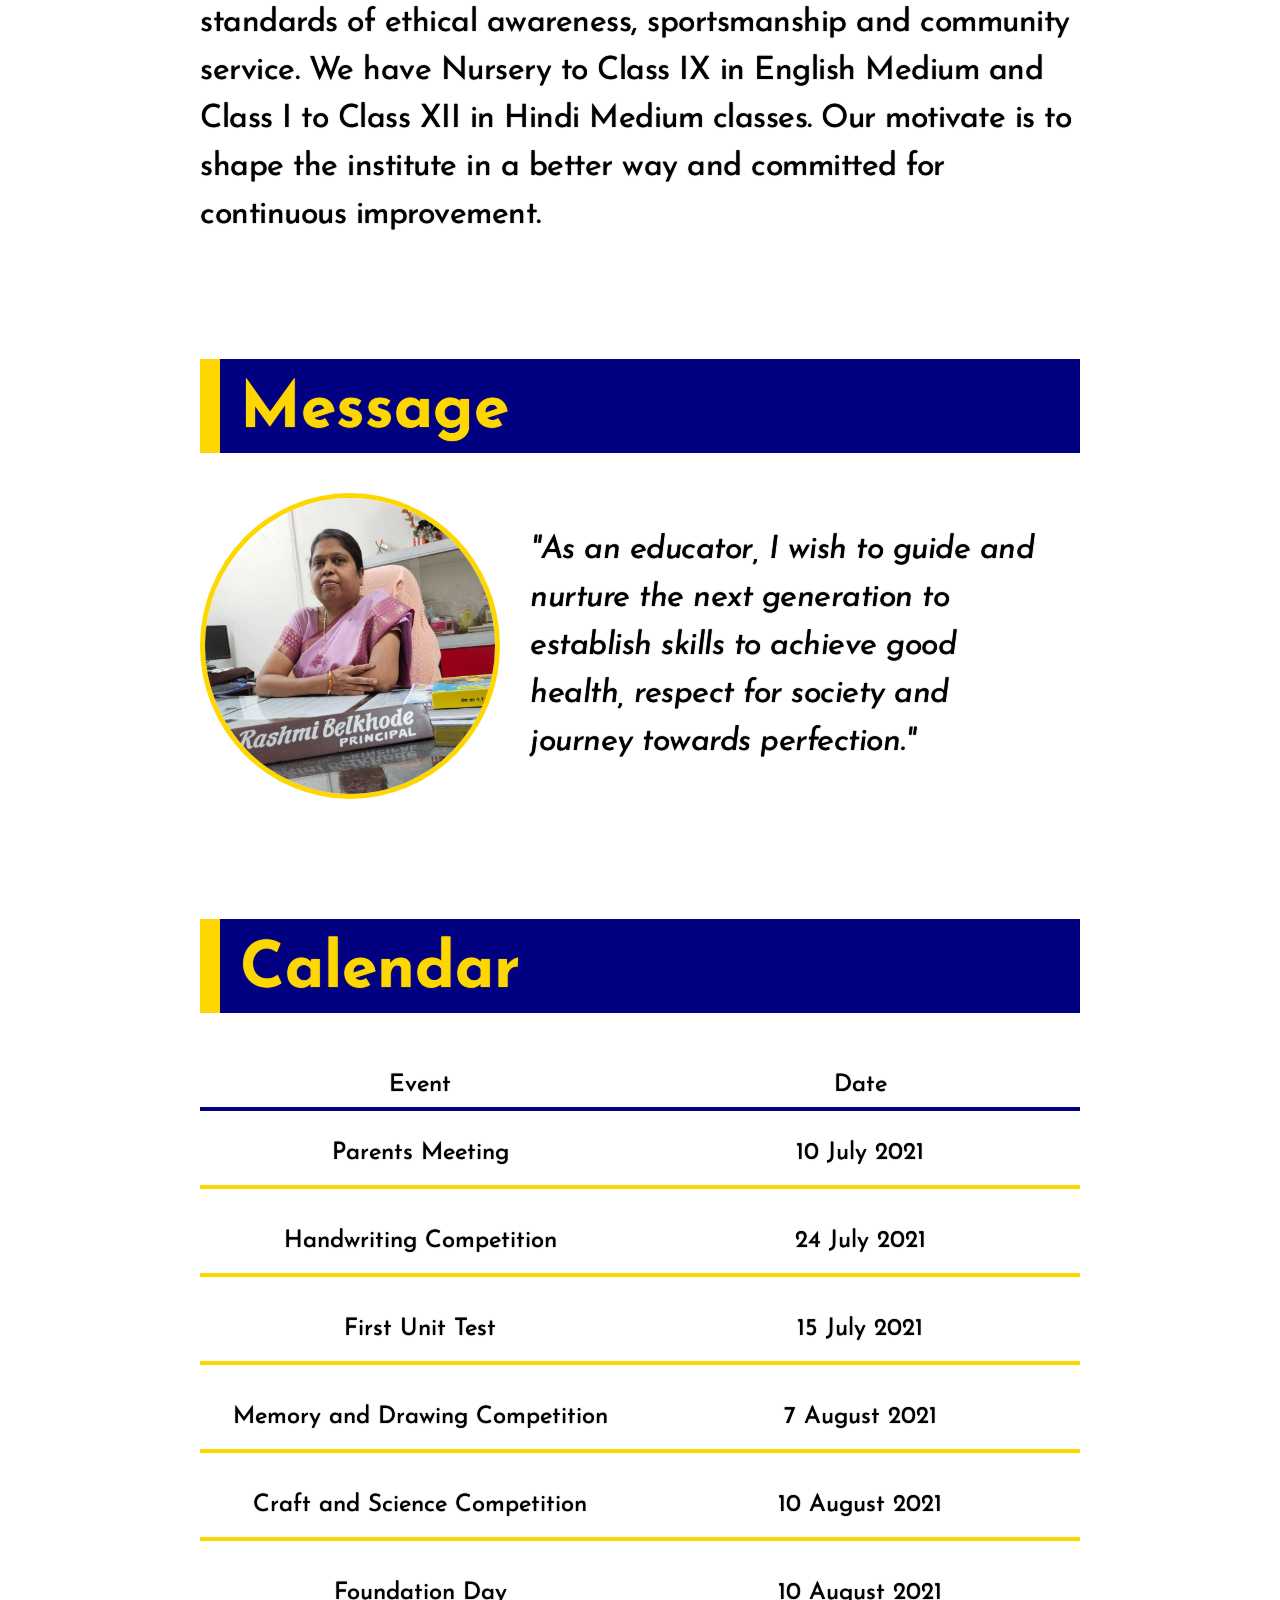
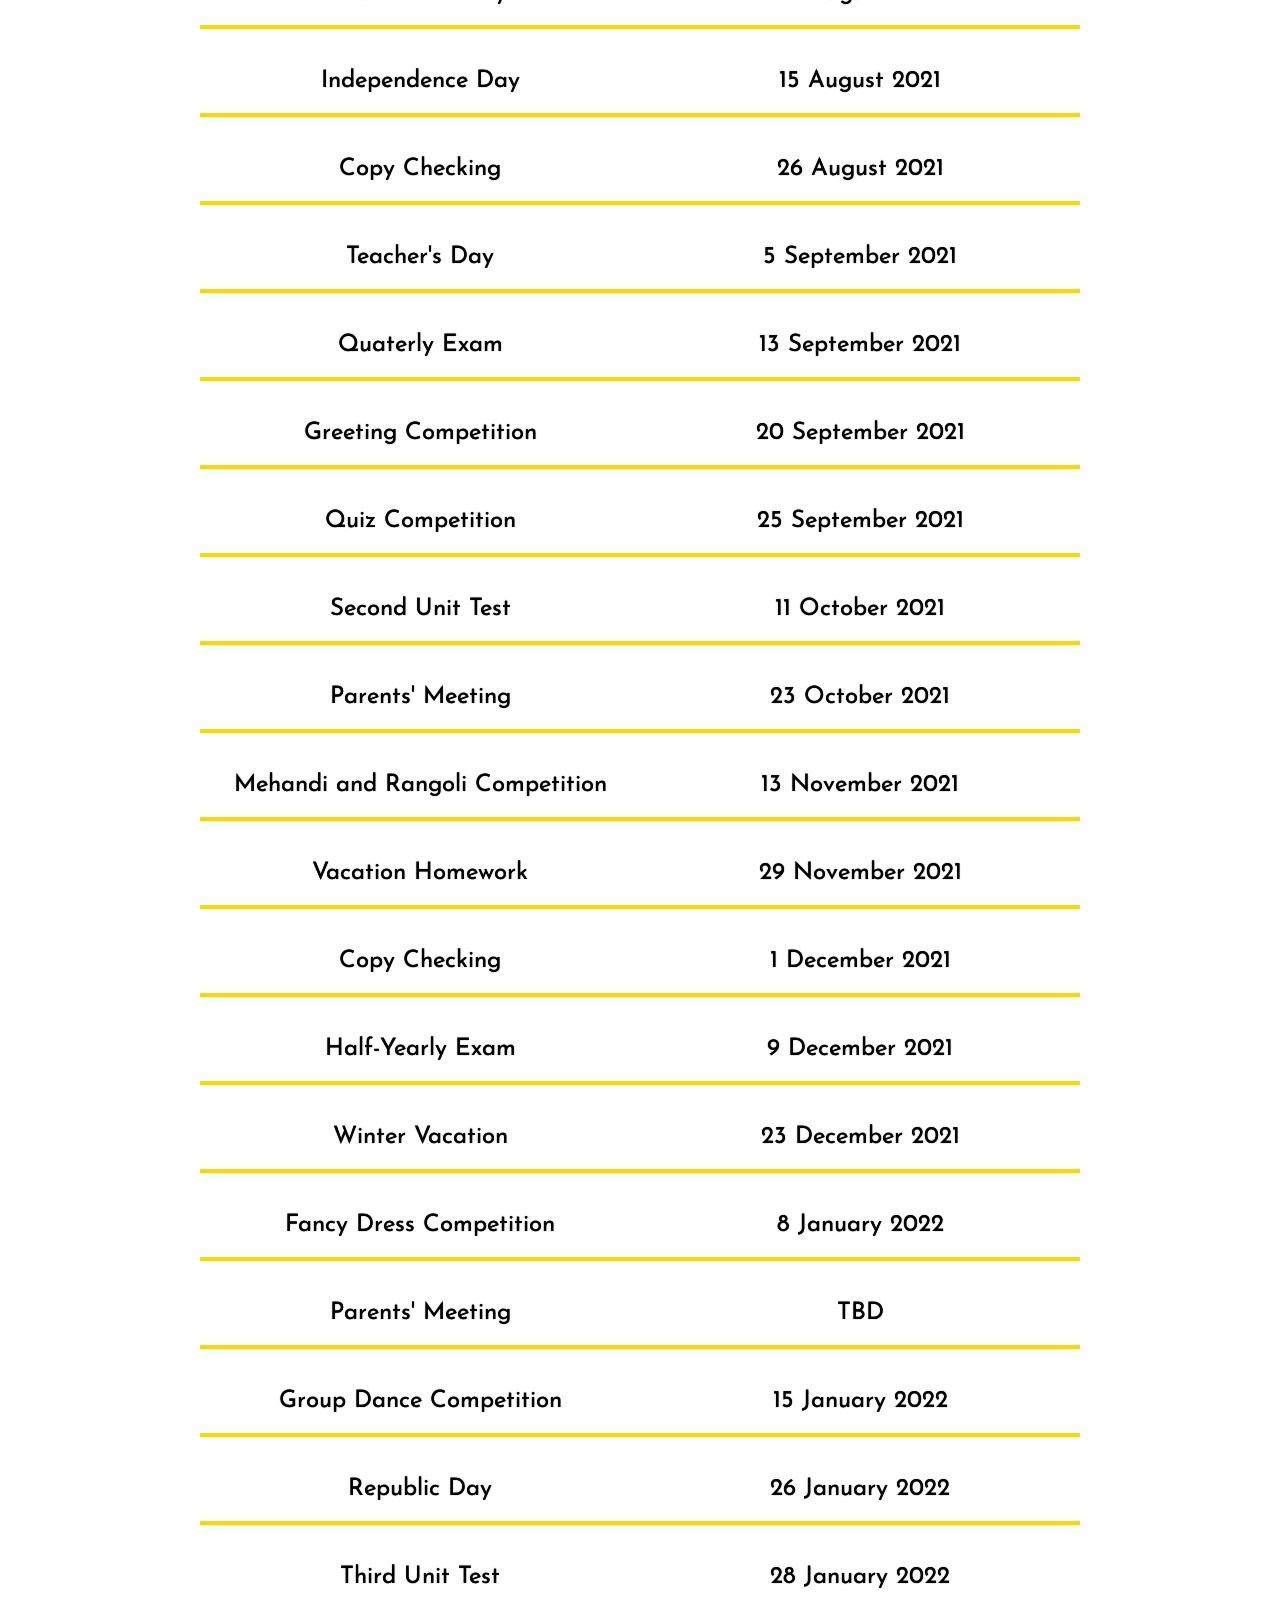
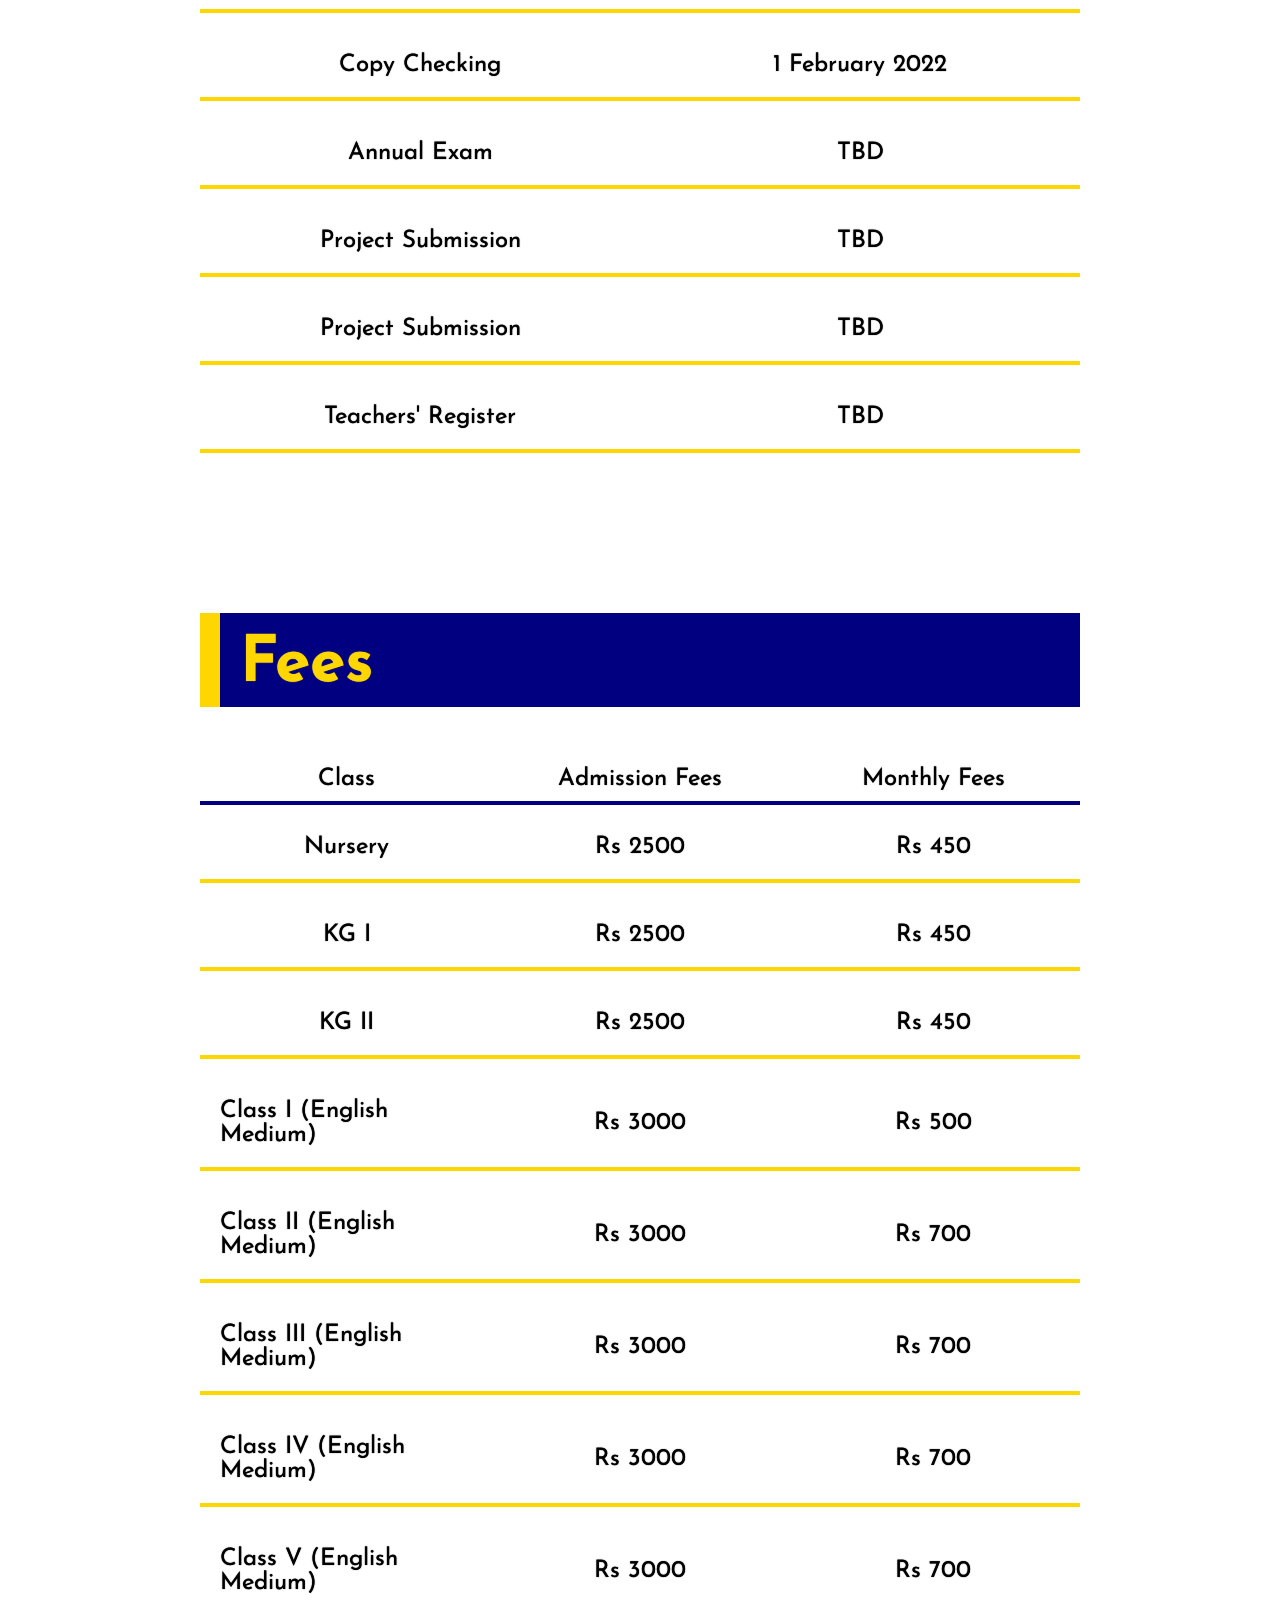
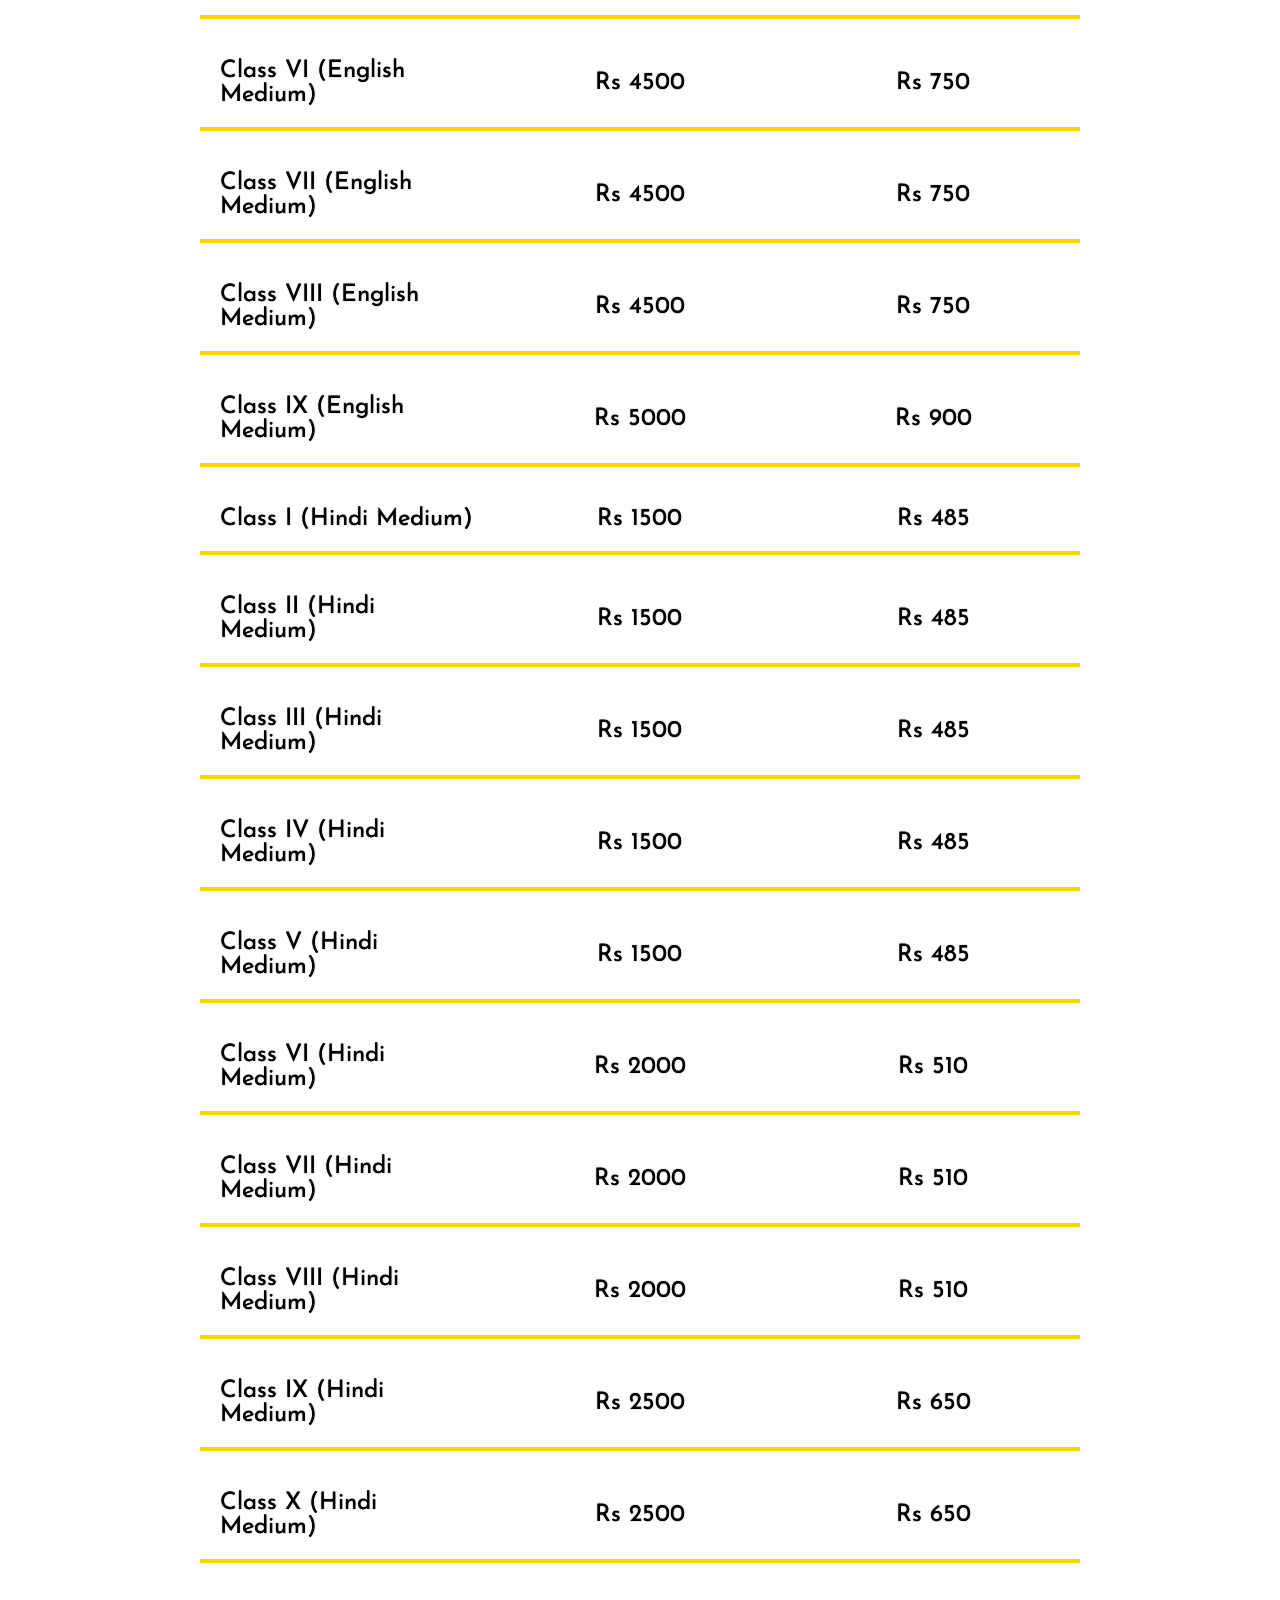
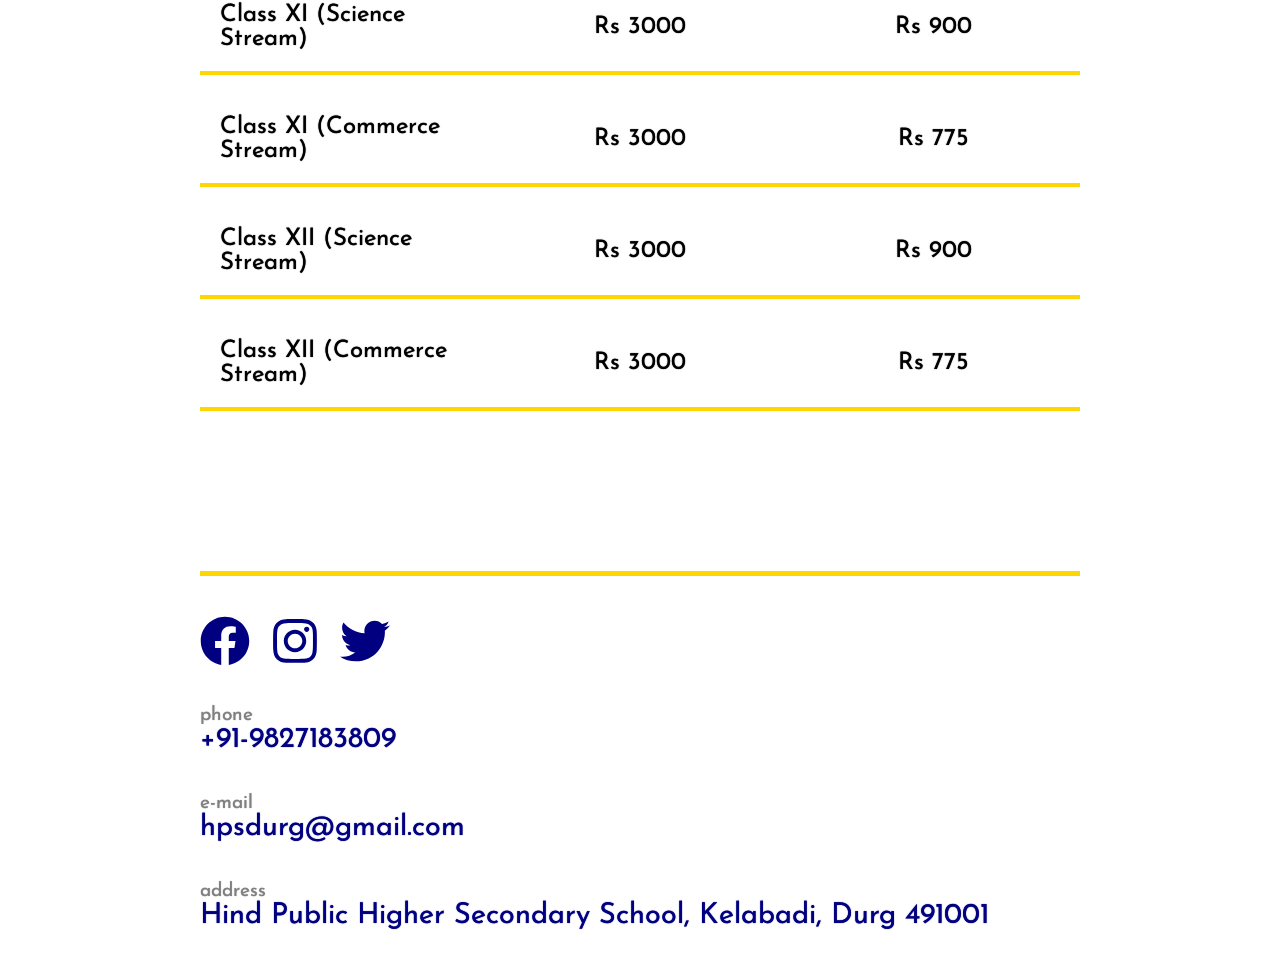
==== commit 23f2bcd9: "Add files via upload" ====
--- a/index.html
+++ b/index.html
@@ -13,21 +13,20 @@
       </div>
       <div class="social-and-navigation">
         <div class="social">
-          <div href="https://www.facebook.com/hpsdurg/" class="social-icon">
+          <a class="social-icon" href="https://www.facebook.com/hpsdurg/">
             <svg aria-hidden="true" focusable="false" data-prefix="fab" data-icon="facebook" class="svg-inline--fa fa-facebook fa-w-16" role="img" xmlns="http://www.w3.org/2000/svg" viewBox="0 0 512 512"><path fill="currentColor" d="M504 256C504 119 393 8 256 8S8 119 8 256c0 123.78 90.69 226.38 209.25 245V327.69h-63V256h63v-54.64c0-62.15 37-96.48 93.67-96.48 27.14 0 55.52 4.84 55.52 4.84v61h-31.28c-30.8 0-40.41 19.12-40.41 38.73V256h68.78l-11 71.69h-57.78V501C413.31 482.38 504 379.78 504 256z"></path></svg>
-          </div>
-          <div class="social-icon" href="https://www.instagram.com/hps_durg_/?hl=en">
+          </a>
+          <a class="social-icon" href="https://www.instagram.com/hps_durg_/?hl=en">
             <svg aria-hidden="true" focusable="false" data-prefix="fab" data-icon="instagram" class="svg-inline--fa fa-instagram fa-w-14" role="img" xmlns="http://www.w3.org/2000/svg" viewBox="0 0 448 512"><path fill="currentColor" d="M224.1 141c-63.6 0-114.9 51.3-114.9 114.9s51.3 114.9 114.9 114.9S339 319.5 339 255.9 287.7 141 224.1 141zm0 189.6c-41.1 0-74.7-33.5-74.7-74.7s33.5-74.7 74.7-74.7 74.7 33.5 74.7 74.7-33.6 74.7-74.7 74.7zm146.4-194.3c0 14.9-12 26.8-26.8 26.8-14.9 0-26.8-12-26.8-26.8s12-26.8 26.8-26.8 26.8 12 26.8 26.8zm76.1 27.2c-1.7-35.9-9.9-67.7-36.2-93.9-26.2-26.2-58-34.4-93.9-36.2-37-2.1-147.9-2.1-184.9 0-35.8 1.7-67.6 9.9-93.9 36.1s-34.4 58-36.2 93.9c-2.1 37-2.1 147.9 0 184.9 1.7 35.9 9.9 67.7 36.2 93.9s58 34.4 93.9 36.2c37 2.1 147.9 2.1 184.9 0 35.9-1.7 67.7-9.9 93.9-36.2 26.2-26.2 34.4-58 36.2-93.9 2.1-37 2.1-147.8 0-184.8zM398.8 388c-7.8 19.6-22.9 34.7-42.6 42.6-29.5 11.7-99.5 9-132.1 9s-102.7 2.6-132.1-9c-19.6-7.8-34.7-22.9-42.6-42.6-11.7-29.5-9-99.5-9-132.1s-2.6-102.7 9-132.1c7.8-19.6 22.9-34.7 42.6-42.6 29.5-11.7 99.5-9 132.1-9s102.7-2.6 132.1 9c19.6 7.8 34.7 22.9 42.6 42.6 11.7 29.5 9 99.5 9 132.1s2.7 102.7-9 132.1z"></path></svg>
-          </div>
-          <div class="social-icon" href="https://twitter.com/HindPublic">
+          </a>
+          <a class="social-icon" href="https://twitter.com/HindPublic">
             <svg aria-hidden="true" focusable="false" data-prefix="fab" data-icon="twitter" class="svg-inline--fa fa-twitter fa-w-16" role="img" xmlns="http://www.w3.org/2000/svg" viewBox="0 0 512 512"><path fill="currentColor" d="M459.37 151.716c.325 4.548.325 9.097.325 13.645 0 138.72-105.583 298.558-298.558 298.558-59.452 0-114.68-17.219-161.137-47.106 8.447.974 16.568 1.299 25.34 1.299 49.055 0 94.213-16.568 130.274-44.832-46.132-.975-84.792-31.188-98.112-72.772 6.498.974 12.995 1.624 19.818 1.624 9.421 0 18.843-1.3 27.614-3.573-48.081-9.747-84.143-51.98-84.143-102.985v-1.299c13.969 7.797 30.214 12.67 47.431 13.319-28.264-18.843-46.781-51.005-46.781-87.391 0-19.492 5.197-37.36 14.294-52.954 51.655 63.675 129.3 105.258 216.365 109.807-1.624-7.797-2.599-15.918-2.599-24.04 0-57.828 46.782-104.934 104.934-104.934 30.213 0 57.502 12.67 76.67 33.137 23.715-4.548 46.456-13.32 66.599-25.34-7.798 24.366-24.366 44.833-46.132 57.827 21.117-2.273 41.584-8.122 60.426-16.243-14.292 20.791-32.161 39.308-52.628 54.253z"></path></svg>
-          </div>
+          </a>
         </div>
         <div class="navigation">
           <a class="navigation-element" href="#message"> message </a>
           <a class="navigation-element" href="#calendar"> calendar </a>
           <a class="navigation-element" href="#fees"> fees </a>
-          <a class="navigation-element" href="#events"> events </a>
           <a class="navigation-element" href="#contact"> contact </a>
         </div>
       </div>
@@ -43,7 +42,7 @@
       </div>
       <div class="admissions">
         <div class="admissions-banner"> Admissions Open&nbsp;! </div>
-        <div class="admissions-form"> click here for admissions form </div>
+        <a class="admissions-form" href="form.pdf"> click here for admissions form </a>
       </div>
       <div class="splash">
         <div class="english-medium">
@@ -347,15 +346,15 @@
     </div>
     <div class="footer" id="contact">
       <div class="footer-social footer-element">
-        <div href="https://www.facebook.com/hpsdurg/" class="social-icon">
+        <a class="social-icon" href="https://www.facebook.com/hpsdurg/">
           <svg aria-hidden="true" focusable="false" data-prefix="fab" data-icon="facebook" class="svg-inline--fa fa-facebook fa-w-16" role="img" xmlns="http://www.w3.org/2000/svg" viewBox="0 0 512 512"><path fill="currentColor" d="M504 256C504 119 393 8 256 8S8 119 8 256c0 123.78 90.69 226.38 209.25 245V327.69h-63V256h63v-54.64c0-62.15 37-96.48 93.67-96.48 27.14 0 55.52 4.84 55.52 4.84v61h-31.28c-30.8 0-40.41 19.12-40.41 38.73V256h68.78l-11 71.69h-57.78V501C413.31 482.38 504 379.78 504 256z"></path></svg>
-        </div>
-        <div class="social-icon" href="https://www.instagram.com/hps_durg_/?hl=en">
+        </a>
+        <a class="social-icon" href="https://www.instagram.com/hps_durg_/?hl=en">
           <svg aria-hidden="true" focusable="false" data-prefix="fab" data-icon="instagram" class="svg-inline--fa fa-instagram fa-w-14" role="img" xmlns="http://www.w3.org/2000/svg" viewBox="0 0 448 512"><path fill="currentColor" d="M224.1 141c-63.6 0-114.9 51.3-114.9 114.9s51.3 114.9 114.9 114.9S339 319.5 339 255.9 287.7 141 224.1 141zm0 189.6c-41.1 0-74.7-33.5-74.7-74.7s33.5-74.7 74.7-74.7 74.7 33.5 74.7 74.7-33.6 74.7-74.7 74.7zm146.4-194.3c0 14.9-12 26.8-26.8 26.8-14.9 0-26.8-12-26.8-26.8s12-26.8 26.8-26.8 26.8 12 26.8 26.8zm76.1 27.2c-1.7-35.9-9.9-67.7-36.2-93.9-26.2-26.2-58-34.4-93.9-36.2-37-2.1-147.9-2.1-184.9 0-35.8 1.7-67.6 9.9-93.9 36.1s-34.4 58-36.2 93.9c-2.1 37-2.1 147.9 0 184.9 1.7 35.9 9.9 67.7 36.2 93.9s58 34.4 93.9 36.2c37 2.1 147.9 2.1 184.9 0 35.9-1.7 67.7-9.9 93.9-36.2 26.2-26.2 34.4-58 36.2-93.9 2.1-37 2.1-147.8 0-184.8zM398.8 388c-7.8 19.6-22.9 34.7-42.6 42.6-29.5 11.7-99.5 9-132.1 9s-102.7 2.6-132.1-9c-19.6-7.8-34.7-22.9-42.6-42.6-11.7-29.5-9-99.5-9-132.1s-2.6-102.7 9-132.1c7.8-19.6 22.9-34.7 42.6-42.6 29.5-11.7 99.5-9 132.1-9s102.7-2.6 132.1 9c19.6 7.8 34.7 22.9 42.6 42.6 11.7 29.5 9 99.5 9 132.1s2.7 102.7-9 132.1z"></path></svg>
-        </div>
-        <div class="social-icon" href="https://twitter.com/HindPublic">
+        </a>
+        <a class="social-icon" href="https://twitter.com/HindPublic">
           <svg aria-hidden="true" focusable="false" data-prefix="fab" data-icon="twitter" class="svg-inline--fa fa-twitter fa-w-16" role="img" xmlns="http://www.w3.org/2000/svg" viewBox="0 0 512 512"><path fill="currentColor" d="M459.37 151.716c.325 4.548.325 9.097.325 13.645 0 138.72-105.583 298.558-298.558 298.558-59.452 0-114.68-17.219-161.137-47.106 8.447.974 16.568 1.299 25.34 1.299 49.055 0 94.213-16.568 130.274-44.832-46.132-.975-84.792-31.188-98.112-72.772 6.498.974 12.995 1.624 19.818 1.624 9.421 0 18.843-1.3 27.614-3.573-48.081-9.747-84.143-51.98-84.143-102.985v-1.299c13.969 7.797 30.214 12.67 47.431 13.319-28.264-18.843-46.781-51.005-46.781-87.391 0-19.492 5.197-37.36 14.294-52.954 51.655 63.675 129.3 105.258 216.365 109.807-1.624-7.797-2.599-15.918-2.599-24.04 0-57.828 46.782-104.934 104.934-104.934 30.213 0 57.502 12.67 76.67 33.137 23.715-4.548 46.456-13.32 66.599-25.34-7.798 24.366-24.366 44.833-46.132 57.827 21.117-2.273 41.584-8.122 60.426-16.243-14.292 20.791-32.161 39.308-52.628 54.253z"></path></svg>
-        </div>
+        </a>
       </div>
       <div class="footer-element">
         <p class="marker"> Phone </p>
--- a/school.css
+++ b/school.css
@@ -5,7 +5,7 @@
   box-sizing: border-box;
   margin: 0px;
   padding: 0px;
-  text-shadow: 0px 0px 1.5px;
+  text-shadow: 0px 0px 1px;
 }
 
 :root
@@ -15,7 +15,6 @@
 
   --logo-banner-font-size: 2rem;
 
-  --social-icon-font-size: 3rem;
   --navigation-element-font-size: 1.5rem;
 
   --welcome-font-size: 5rem;
@@ -30,6 +29,7 @@
 
   --heading-font-size: 4rem;
 
+  --principal-width: 300px;
   --message-text-font-size: 2rem;
 
   --text-font-size: 2rem;
@@ -51,7 +51,6 @@
 
 a
 {
-  color: black;
   text-decoration: none;
 }
 
@@ -119,13 +118,31 @@
 .social
 {
   margin: 20px 0px 10px auto;
+  display: flex;
+  flex-flow: row nowrap;
+  align-items: stretch;
+  justify-content: space-between;
+  min-width: 10%;
 }
 
 .social-icon
 {
+  height: 50px;
+  width: 50px;
+}
+
+.social-icon > svg
+{
   color: var(--secondary-color);
-  font-size: var(--social-icon-font-size);
   transition: transform 0.3s;
+  height: 100%;
+  width: 100%;
+  transition: transform 0.2s;
+}
+
+.social-icon > svg:hover
+{
+  transform: scale(1.2);
 }
 
 .social-icon:not(:last-of-type)
@@ -194,10 +211,12 @@
 .admissions
 {
   background-color: navy;
-  display: grid;
+  display: flex;
   margin-bottom: 20px;
   padding: 20px 10px 20px 10px;
-  place-content: center;
+  flex-flow: column nowrap;
+  justify-content: center;
+  align-items: center;
 }
 
 .admissions-banner
@@ -205,8 +224,6 @@
   color: white;
   font-size: var(--admissions-banner-font-size);
   font-weight: 700;
-  margin: 0px auto;
-  width: 100%;
 }
 
 .admissions-form
@@ -225,11 +242,22 @@
   padding-bottom: 20px;
 }
 
-.english-medium,
+.english-medium
+{
+  background-color: navy;
+  padding: 10px 30px 20px 30px;
+  width: 100%;
+  margin: 10px auto;
+  display: flex;
+  flex-flow: column nowrap;
+  align-items: start;
+  justify-content: space-around;
+}
+
 .hindi-medium
 {
   background-color: navy;
-  padding: 10px 30px;
+  padding: 20px 30px 20px 30px;
   width: 100%;
   margin: 10px auto;
   display: flex;
@@ -294,7 +322,7 @@
   background-color: var(--secondary-color);
   padding: 20px 10px 10px 20px;
   color: var(--primary-color);
-  max-width: 50%;
+  max-width: 1000px;
   font-weight: 700;
   border-left: 20px solid var(--primary-color);
 }
@@ -313,14 +341,15 @@
   font-style: italic;
   letter-spacing: -0.5px;
   line-height: 1.5em;
+  margin: 40px 30px 20px 0px;
 }
 
 .principal
 {
   border-radius: 50%;
-  border: 0.5rem solid gold;
+  border: 5px solid gold;
   margin: 40px 30px 20px 0px;
-  width: 40%;
+  width: var(--principal-width);
 }
 
 .footer
@@ -330,6 +359,14 @@
   display: flex;
   flex-flow: column nowrap;
   justify-content: space-between;
+}
+
+.footer-social
+{
+  display: flex;
+  flex-flow: row nowrap;
+  align-items: stretch;
+  justify-items: space-between;
 }
 
 .footer-element
@@ -389,7 +426,7 @@
   display: flex;
   flex-flow: row nowrap;
   font-size: var(--table-heading-font-size);
-  justify-content: space-around;
+  justify-content: center;
   padding: 10px;
 }
 
@@ -400,7 +437,7 @@
   display: flex;
   flex-flow: row nowrap;
   font-size: var(--table-element-font-size);
-  justify-content: space-around;
+  justify-content: center;
   margin: 10px 0px;
   padding: 20px;
 }
@@ -416,7 +453,6 @@
   {
     --logo-banner-font-size: 2rem;
 
-    --social-icon-font-size: 2rem;
     --navigation-element-font-size: 1rem;
 
     --welcome-font-size: 4rem;
@@ -428,6 +464,9 @@
     --medium-font-size: 1rem;
     --standard-font-size: 2rem;
     --subject-font-size: 1rem;
+
+    --principal-width: 200px;
+    --message-text-font-size: 1.5rem;
 
     --heading-font-size: 2rem;
 
@@ -477,15 +516,20 @@
   {
     padding: 10px 20px;
   }
-}
-
-@media screen and (max-width: 480px)
+
+  .table-heading,
+  .table-element
+  {
+    justify-content: start;
+  }
+}
+
+@media screen and (max-width: 768px)
 {
   :root
   {
     --logo-banner-font-size: 2rem;
 
-    --social-icon-font-size: 1rem;
     --navigation-element-font-size: 0.8rem;
 
     --welcome-font-size: 2.5rem;
@@ -498,6 +542,9 @@
     --standard-font-size: 1rem;
     --subject-font-size: 0.8rem;
 
+    --principal-width: 100px;
+    --message-text-font-size: 1rem;
+
     --heading-font-size: 1rem;
 
     --text-font-size: 0.8rem;
@@ -530,11 +577,13 @@
   .table-heading
   {
     padding: 10px 5px;
+    justify-content: start;
   }
 
   .table-element
   {
     padding: 20px 5px;
     margin: 10px 0px;
-  }
-}
+    justify-content: start;
+  }
+}
